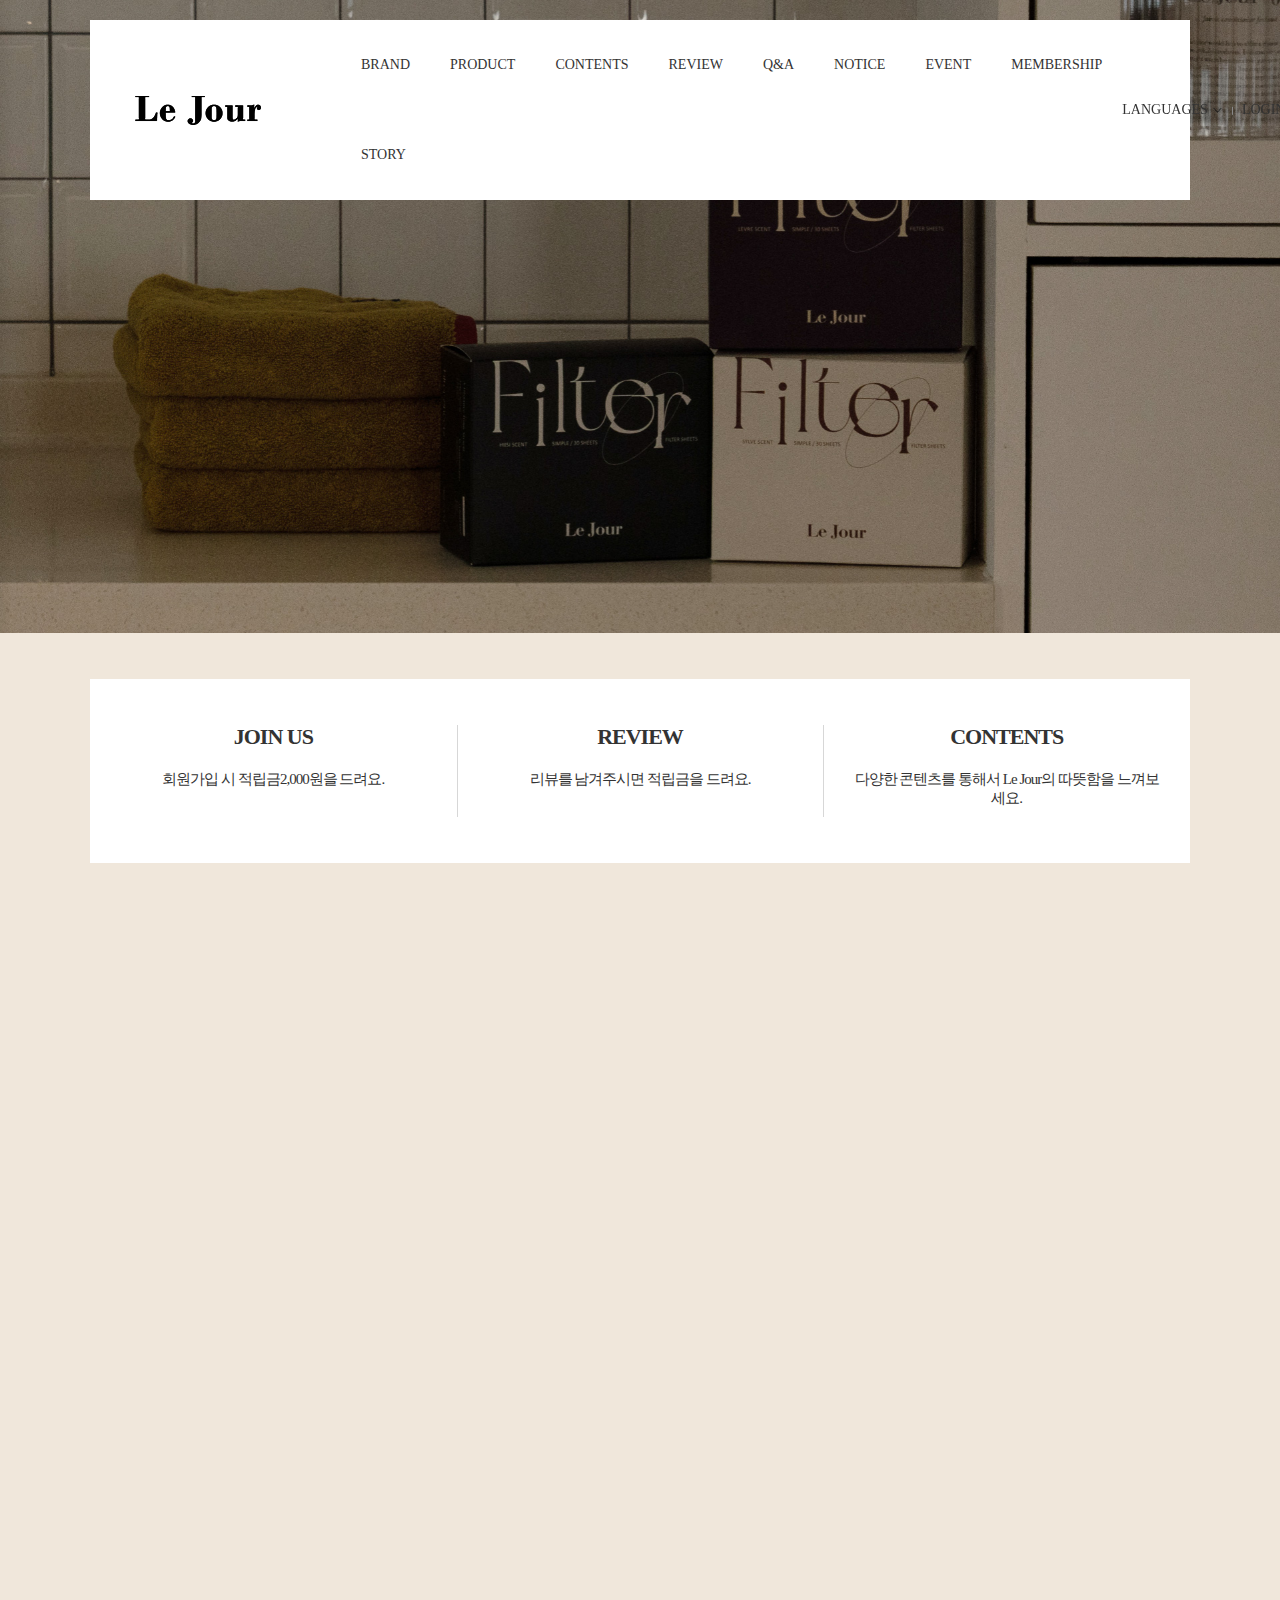
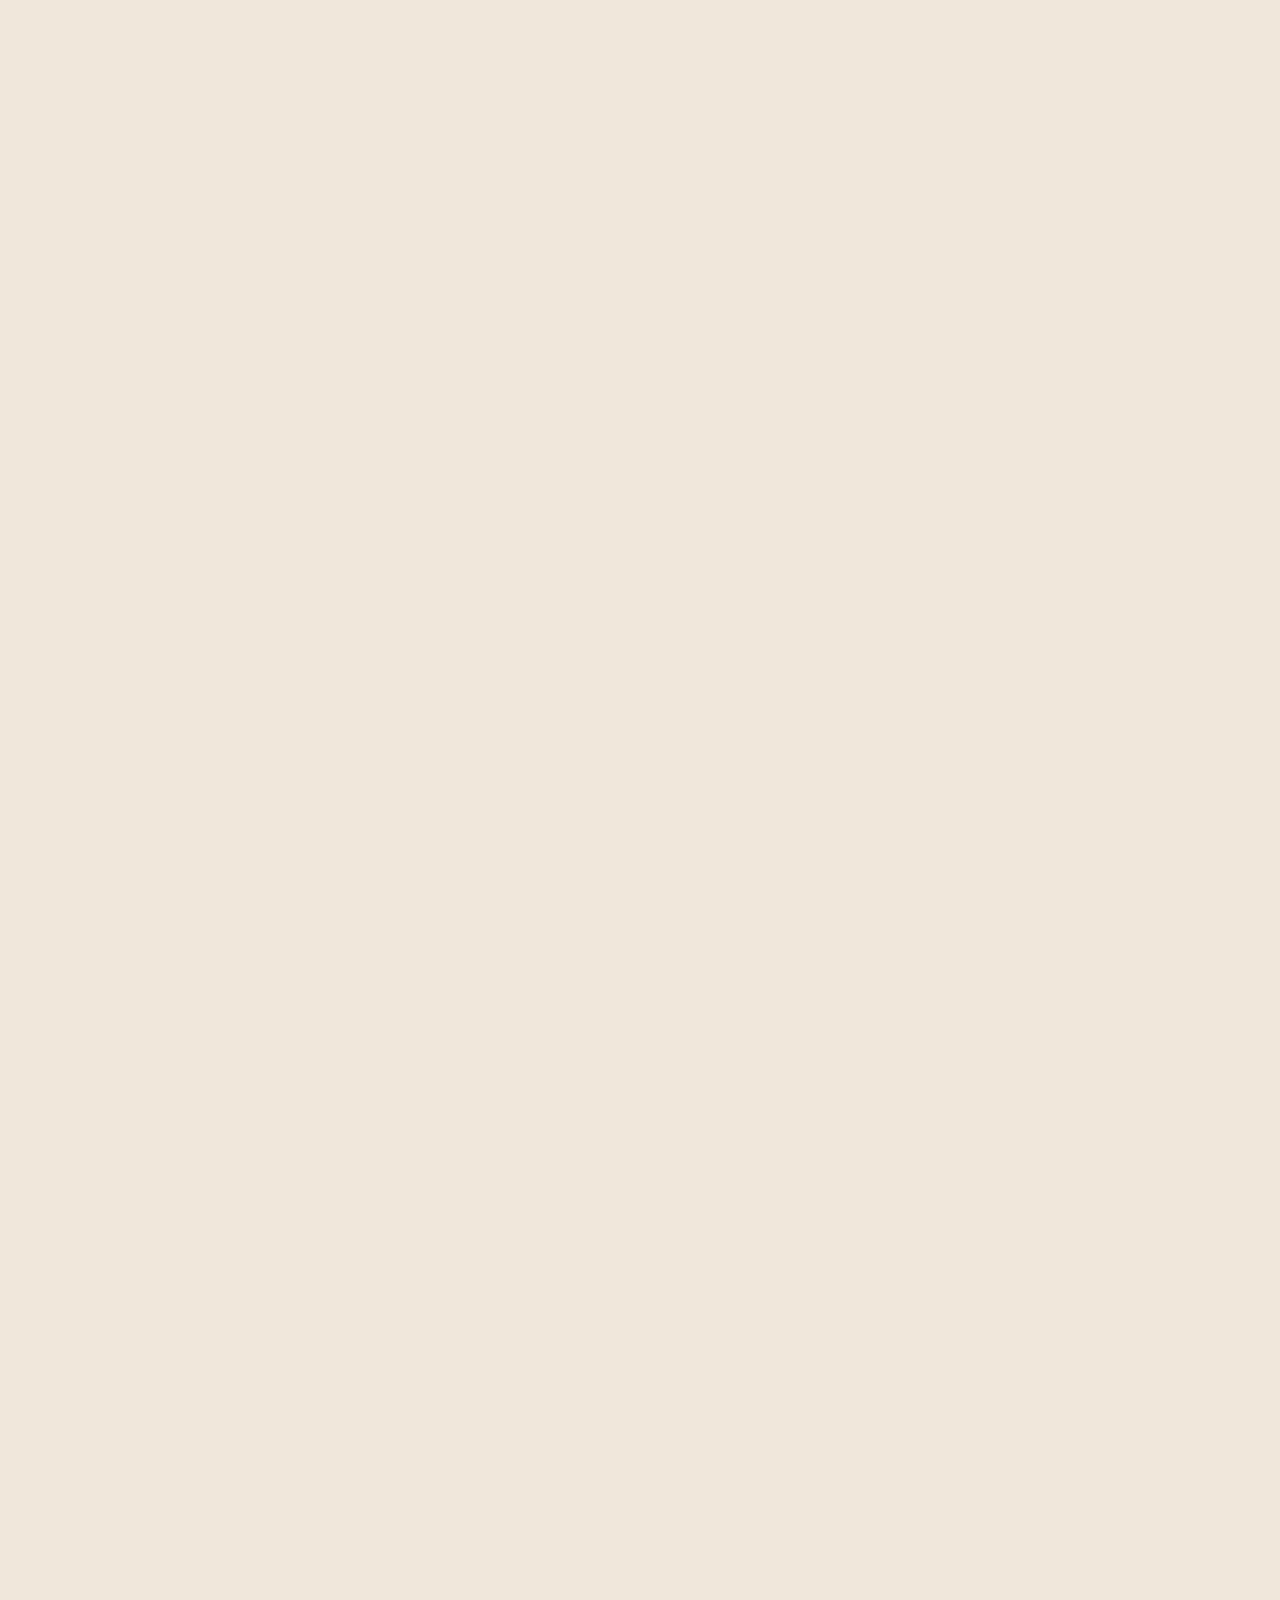
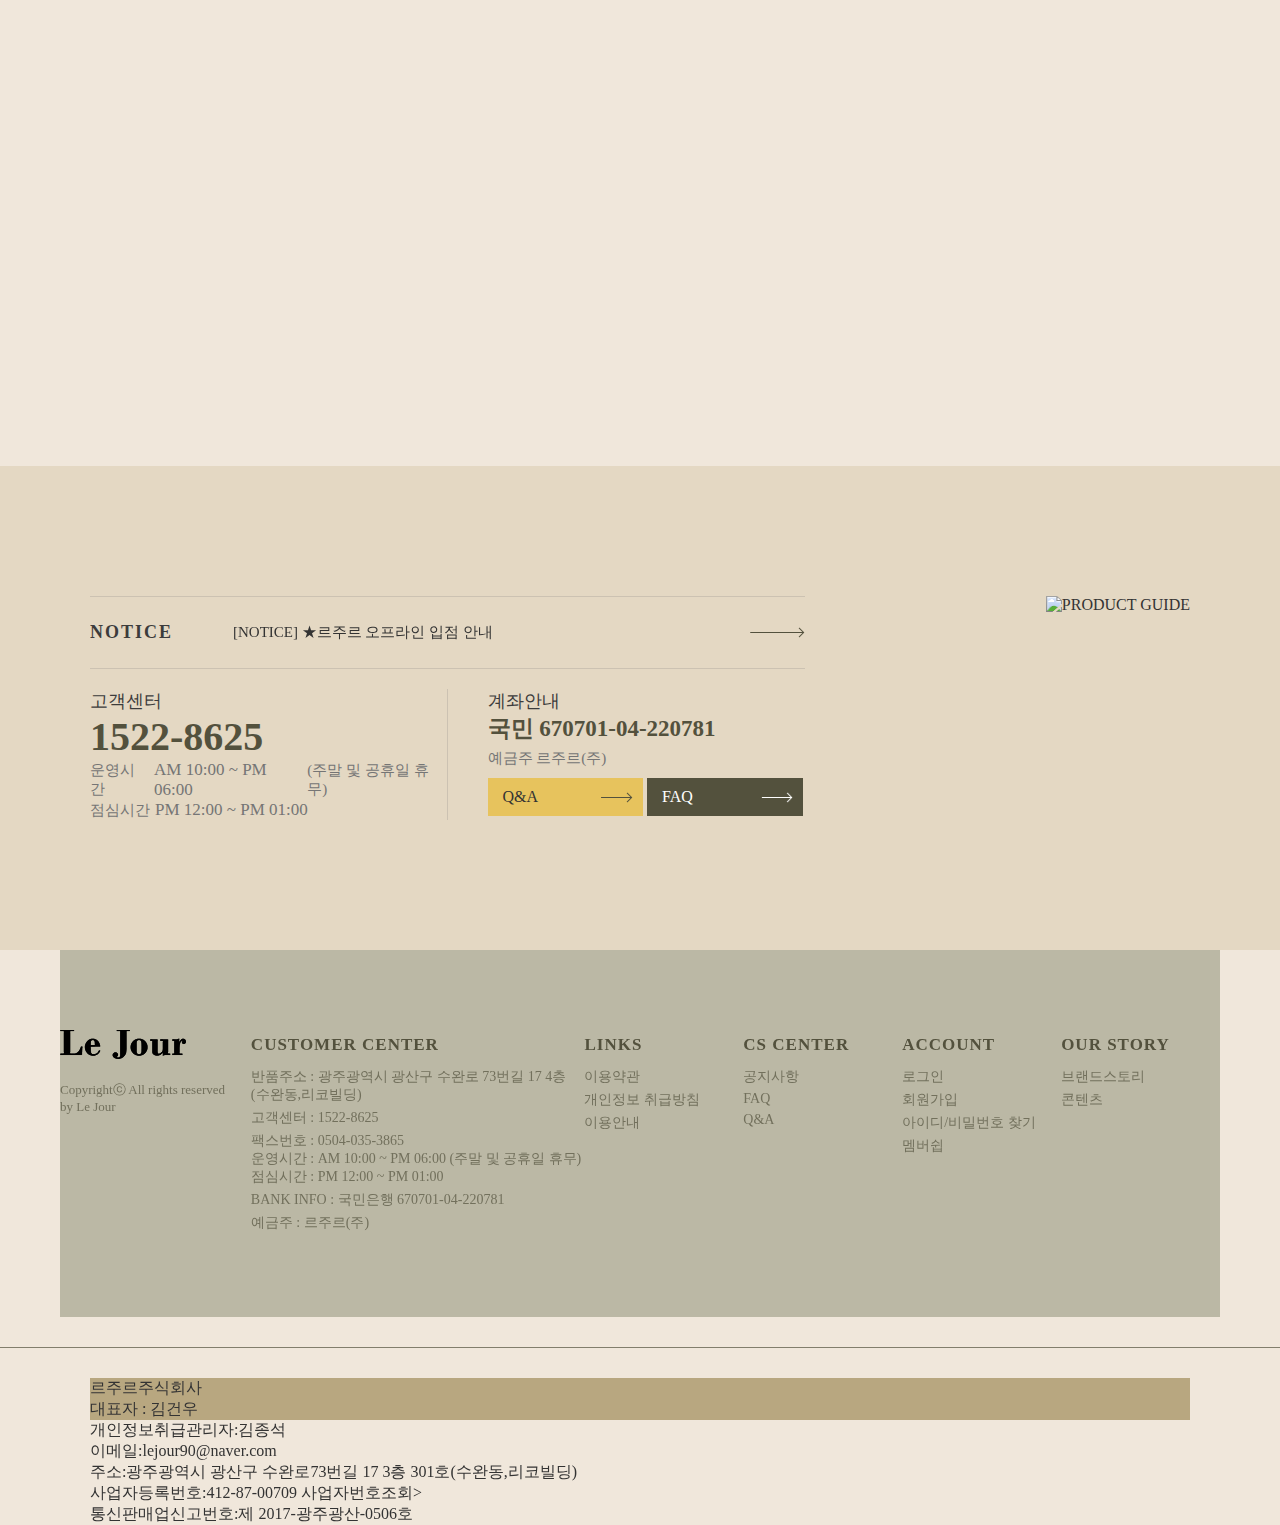
==== index.html @ 380b3ede "업로드" ====
<!DOCTYPE html>
<html lang="ko">
<head>
    <meta charset="UTF-8">
    <meta name="viewport" content="width=device-width, initial-scale=1.0">
    <title>Le Jour</title>
    <link rel="stylesheet" href="https://cdn.jsdelivr.net/npm/swiper@11/swiper-bundle.min.css" />
    <link href="https://unpkg.com/aos@2.3.1/dist/aos.css" rel="stylesheet">
    <link rel="stylesheet" href="css/main.css"/>
    <script src="lib/jquery-3.7.1.min.js"></script>
    <script src="https://cdn.jsdelivr.net/npm/swiper@11/swiper-bundle.min.js"></script>
    <script src="https://unpkg.com/aos@2.3.1/dist/aos.js"></script>
    <script src="js/Le_main.js"></script>
</head>
<body>
  <header class="header">
    <div class="inner">
      <h1 class="logo">
        <a href="#"><img src="img/logo.png" alt="로고"></a>
      </h1><!-- logo -->
      <nav class="nav">
        <ul class="gnb">
          <li><a href="#" class="depth1">BRAND STORY</a></li>
          <li>
            <a href="#" class="depth1">PRODUCT</a>
            <div class="depth2_wrap">
              <div class="depth2_inner">
                <div class="depth2_menu">
                  <h2>PRODUCT</h2>
                  <ul class="depth2">
                    <li>
                      <a href="#">Le Jour SET</a>
                      <ul class="depth3">
                        <li><a href="#">세탁세제 & 섬유유연제</a></li>
                        <li><a href="#">주방용품</a></li>
                      </ul><!-- depth3 -->
                    </li>
                    <li>
                      <a href="#">Le Jour PRODUCT</a>
                        <ul class="depth3">
                          <li><a href="#">세탁세제</a></li>
                          <li><a href="#">주방 / 탈취용품</a></li>
                          <li><a href="#">욕실용품</a></li>
                          <li><a href="#">세탁보조제</a></li>
                          <li><a href="#">기프트 액세서리</a></li>
                        </ul><!-- depth3 -->
                    </li>
                    <li>
                      <a href="#">Le Jour COSMETICS</a>
                        <ul class="depth3">
                          <li><a href="#">로션 / 크림</a></li>
                        </ul><!-- depth3 -->
                    </li>
                  </ul><!-- depth2 -->
                </div>
                <img class="depth_img" src="img/99.jpg" alt="이미지">
              </div><!-- depth2 inner -->
            </div><!-- depth2_wrap -->
          </li>
          <li><a href="#" class="depth1">CONTENTS</a></li>
          <li><a href="#" class="depth1">REVIEW</a></li>
          <li><a href="#" class="depth1">Q&A</a></li>
          <li><a href="#" class="depth1">NOTICE</a></li>
          <li><a href="#" class="depth1">EVENT</a></li>
          <li><a href="#" class="depth1">MEMBERSHIP</a></li>
        </ul><!-- gnb -->
      </nav><!-- nav -->
      <div class="util">
        <div class="lang">
          <span>LANGUAGES</span>
          <img class="lang_icon" src="icon/lang-arrow.png" alt="언어 선택">
          <ul>
            <li><a href="#">KOREAN</a></li>
            <li><a href="#">ENGLISH</a></li>
          </ul>
        </div><!-- lang -->
        <ul class="top_menu">
          <li><a href="#">LOGIN</a></li>
          <li><a href="#">JOIN</a></li>
          <li>
            <a href="#">CART</a>
            <img src="icon/top-i01_over.png" alt="장바구니" />
          </li>
          <li>
            <a href="#" class="search">
              <img src="ICON/top-i02_over.png" alt="검색"/>
            </a>
          </li>
        </ul><!-- top_menu -->
      </div><!-- util -->
    </div><!-- inner -->
    <div class="search_box">
      <div class="search_inner">
        <fieldset>
          <legend>SEARCH BOX</legend>
          <div class="txt_box">
            <input type="text" name="search" id="search" method="get" placeholder="SEARCH">
            <input type="image" class="s_icon" src="icon/fi-rs-search.png" alt="검색">
            <!-- <img src="icon/fi-rs-search.png" alt="검색" /> -->
          </div>
        </fieldset>
      </div>
    </div>
  </header><!-- header -->

  <main>
    <section class="main_visual">
      <div class="swiper mainVisual">
        <div class="swiper-wrapper">
          <div class="swiper-slide">
            <img src="img/l1.jpg" alt="배너"/>
          </div>
          <div class="swiper-slide">
            <img src="img/l2.jpg" alt="배너"/>
          </div>
          <div class="swiper-slide">
            <img src="img/l3.jpg" alt="배너"/>
          </div>
          <div class="swiper-slide">
            <img src="img/l4.jpg" alt="배너"/>
          </div>
          <div class="swiper-slide">
            <img src="img/l5.jpg" alt="배너"/>
          </div>
        </div><!-- swiper_wrapper -->
      </div><!-- swiper mainVisual -->
    </section><!-- main_visual -->

    <section data-aos="fade-up"
    data-aos-duration="2000" class="main_link">
      <div class="link_wrap">
        <div class="item">
          <a href="#">
            <h3>JOIN US</h3>
            <p>회원가입 시 적립금2,000원을 드려요.</p>
          </a>
        </div><!-- item -->
        <div class="item">
          <a href="#">
            <h3>REVIEW</h3>
            <p>리뷰를 남겨주시면 적립금을 드려요.</p>
          </a>
        </div><!-- item -->
        <div class="item">
          <a href="#">
            <h3>CONTENTS</h3>
            <p>다양한 콘텐츠를 통해서 Le Jour의 따뜻함을 느껴보세요.</p>
          </a>
        </div><!-- item -->
      </div><!-- link_wrap -->
    </section><!-- main_link -->

    <section data-aos="fade-up"
    data-aos-duration="2000" class="selection">
      <h2 class="sub_title">Le Jour's selection</h2>
      <div class="inner">
        <ul class="tab_menu">
          <li class="active">세트</li>
          <li>세제</li>
          <li>섬유유연제</li>
          <li>주방/탈취 용품</li>
          <li>욕실용품</li>
          <li>세탁보조제</li>
          <li>로션/크림</li>
          <li>기프트 액세서리</li>
        </ul><!-- tab_menu -->

        <div class="tab_items">
          <div class="select_set active">
            <div class="swiper tab_swiper">
              <div class="swiper-wrapper item_wrap">
                <div class="swiper-slide item">
                  <div class="item_pic">
                    <div class="item_label">
                      <span class="best">BEST</span>
                      <span class="sale">SALE</span>
                    </div><!-- item_label -->
                    <img src="img/르주르/s1.jpg" alt="르주르 패밀리 세트"/>
                    <div class="item_link">
                      <a href="#" class="card">
                        <img src="icon/icon_card.png" alt="바로구매">
                        <p>바로구매</p>
                      </a>
                      <button type="button" class="cart">
                        <img src="icon/icon_cart.png" alt="장바구니"/>
                      </button>
                      <button type="button" class="wish">
                        <img src="icon/icon_wish.png" alt="찜">
                      </button>
                    </div><!-- item_link -->
                  </div><!-- item_pic -->
                  <div class="item_txt">
                    <p>Le Jour Family Set</p>
                    <b>르주르 패밀리 세트</b>
                    <div class="price">
                      <p>102,000원</p>
                      <strong>91,800원</strong>
                    </div>
                  </div><!-- item_txt -->
                </div><!-- item -->
                <div class="swiper-slide item">
                  <div class="item_pic">
                    <div class="item_label">
                      <span class="best">BEST</span>
                      <span class="sale">SALE</span>
                    </div><!-- item_label -->
                    <img src="img/르주르/s2.jpg" alt="르주르 베이비 세트"/>
                    <div class="item_link">
                      <a href="#" class="card">
                        <img src="icon/icon_card.png" alt="바로구매">
                        <p>바로구매</p>
                      </a>
                      <button type="button" class="cart">
                        <img src="icon/icon_cart.png" alt="장바구니"/>
                      </button>
                      <button type="button" class="wish">
                        <img src="icon/icon_wish.png" alt="찜">
                      </button>
                    </div><!-- item_link -->
                  </div><!-- item_pic -->
                  <div class="item_txt">
                    <p>Le Jour Baby Set</p>
                    <b>르주르 베이비 세트</b>
                    <div class="price">
                      <p>53,000원</p>
                      <strong>49,000원</strong>
                    </div>
                  </div><!-- item_txt -->
                </div><!-- item -->
                <div class="swiper-slide item">
                  <div class="item_pic">
                    <div class="item_label">
                      <span class="best">BEST</span>
                      <span class="sale">SALE</span>
                    </div><!-- item_label -->
                    <img src="img/르주르/s3.jpg" alt="르주르 싱글족 세트"/>
                    <div class="item_link">
                      <a href="#" class="card">
                        <img src="icon/icon_card.png" alt="바로구매">
                        <p>바로구매</p>
                      </a>
                      <button type="button" class="cart">
                        <img src="icon/icon_cart.png" alt="장바구니"/>
                      </button>
                      <button type="button" class="wish">
                        <img src="icon/icon_wish.png" alt="찜">
                      </button>
                    </div><!-- item_link -->
                  </div><!-- item_pic -->
                  <div class="item_txt">
                    <p>Le Jour Single Set</p>
                    <b>르주르 싱글족 세트</b>
                    <div class="price">
                      <p>49,000원</p>
                      <strong>45,000원</strong>
                    </div>
                  </div><!-- item_txt -->
                </div><!-- item -->
                <div class="swiper-slide item">
                  <div class="item_pic">
                    <div class="item_label">
                      <span class="best">BEST</span>
                      <span class="sale">SALE</span>
                    </div><!-- item_label -->
                    <img src="img/르주르/s4.jpg" alt="르주르 키친 세트"/>
                    <div class="item_link">
                      <a href="#" class="card">
                        <img src="icon/icon_card.png" alt="바로구매">
                        <p>바로구매</p>
                      </a>
                      <button type="button" class="cart">
                        <img src="icon/icon_cart.png" alt="장바구니"/>
                      </button>
                      <button type="button" class="wish">
                        <img src="icon/icon_wish.png" alt="찜">
                      </button>
                    </div><!-- item_link -->
                  </div><!-- item_pic -->
                  <div class="item_txt">
                    <p>Le Jour Kitchen Set</p>
                    <b>르주르 키친 세트</b>
                    <div class="price">
                      <p>32,000원</p>
                      <strong>30,000원</strong>
                    </div>
                  </div><!-- item_txt -->
                </div><!-- item -->
                <div class="swiper-slide item">
                  <div class="item_pic">
                    <div class="item_label">
                      <span class="best">BEST</span>
                      <span class="sale">SALE</span>
                    </div><!-- item_label -->
                    <img src="img/르주르/s5.jpg" alt="르주르 싱글족 세트(500ml)"/>
                    <div class="item_link">
                      <a href="#" class="card">
                        <img src="icon/icon_card.png" alt="바로구매">
                        <p>바로구매</p>
                      </a>
                      <button type="button" class="cart">
                        <img src="icon/icon_cart.png" alt="장바구니"/>
                      </button>
                      <button type="button" class="wish">
                        <img src="icon/icon_wish.png" alt="찜">
                      </button>
                    </div><!-- item_link -->
                  </div><!-- item_pic -->
                  <div class="item_txt">
                    <p>Le Jour Single Set(500ml)</p>
                    <b>르주르 싱글족 세트(500ml)</b>
                    <div class="price">
                      <p>36,500원</p>
                      <strong>33,500원</strong>
                    </div>
                  </div><!-- item_txt -->
                </div><!-- item -->
                <div class="swiper-slide item">
                  <div class="item_pic">
                    <div class="item_label">
                      <span class="best">BEST</span>
                      <span class="sale">SALE</span>
                    </div><!-- item_label -->
                    <img src="img/르주르/s6.jpg" alt="플레인 베이비 세트"/>
                    <div class="item_link">
                      <a href="#" class="card">
                        <img src="icon/icon_card.png" alt="바로구매">
                        <p>바로구매</p>
                      </a>
                      <button type="button" class="cart">
                        <img src="icon/icon_cart.png" alt="장바구니"/>
                      </button>
                      <button type="button" class="wish">
                        <img src="icon/icon_wish.png" alt="찜">
                      </button>
                    </div><!-- item_link -->
                  </div><!-- item_pic -->
                  <div class="item_txt">
                    <p>Plain Baby Set</p>
                    <b>플레인 베이비 세트</b>
                    <div class="price">
                      <p>53,000원</p>
                      <strong>49,000원</strong>
                    </div>
                  </div><!-- item_txt -->
                </div><!-- item -->
                <div class="swiper-slide item">
                  <div class="item_pic">
                    <div class="item_label">
                      <span class="best">BEST</span>
                      <span class="sale">SALE</span>
                    </div><!-- item_label -->
                    <img src="img/르주르/s7.jpg" alt="플레인 베이비 세트(무향)"/>
                    <div class="item_link">
                      <a href="#" class="card">
                        <img src="icon/icon_card.png" alt="바로구매">
                        <p>바로구매</p>
                      </a>
                      <button type="button" class="cart">
                        <img src="icon/icon_cart.png" alt="장바구니"/>
                      </button>
                      <button type="button" class="wish">
                        <img src="icon/icon_wish.png" alt="찜">
                      </button>
                    </div><!-- item_link -->
                  </div><!-- item_pic -->
                  <div class="item_txt">
                    <p>Plain Baby Set(Unscented)</p>
                    <b>플레인 베이비 세트(무향)</b>
                    <div class="price">
                      <p>53,000원</p>
                      <strong>49,000원</strong>
                    </div>
                  </div><!-- item_txt -->
                </div><!-- item -->
                <div class="swiper-slide item">
                  <div class="item_pic">
                    <div class="item_label">
                      <span class="best">BEST</span>
                      <span class="sale">SALE</span>
                    </div><!-- item_label -->
                    <img src="img/르주르/s8.jpg" alt="소프트 패밀리 세트"/>
                    <div class="item_link">
                      <a href="#" class="card">
                        <img src="icon/icon_card.png" alt="바로구매">
                        <p>바로구매</p>
                      </a>
                      <button type="button" class="cart">
                        <img src="icon/icon_cart.png" alt="장바구니"/>
                      </button>
                      <button type="button" class="wish">
                        <img src="icon/icon_wish.png" alt="찜">
                      </button>
                    </div><!-- item_link -->
                  </div><!-- item_pic -->
                  <div class="item_txt">
                    <p>Soft Family Set</p>
                    <b>소프트 패밀리 세트</b>
                    <div class="price">
                      <p>102,000원</p>
                      <strong>91,800원</strong>
                    </div>
                  </div><!-- item_txt -->
                </div><!-- item -->
                <div class="swiper-slide item">
                  <div class="item_pic">
                    <div class="item_label">
                      <span class="best">BEST</span>
                      <span class="sale">SALE</span>
                    </div><!-- item_label -->
                    <img src="img/르주르/s9.jpg" alt="소프트 베이비 세트"/>
                    <div class="item_link">
                      <a href="#" class="card">
                        <img src="icon/icon_card.png" alt="바로구매">
                        <p>바로구매</p>
                      </a>
                      <button type="button" class="cart">
                        <img src="icon/icon_cart.png" alt="장바구니"/>
                      </button>
                      <button type="button" class="wish">
                        <img src="icon/icon_wish.png" alt="찜">
                      </button>
                    </div><!-- item_link -->
                  </div><!-- item_pic -->
                  <div class="item_txt">
                    <p>Soft Baby Set</p>
                    <b>소프트 베이비 세트</b>
                    <div class="price">
                      <p>53,000원</p>
                      <strong>49,000원</strong>
                    </div>
                  </div><!-- item_txt -->
                </div><!-- item -->
                <div class="swiper-slide item">
                  <div class="item_pic">
                    <div class="item_label">
                      <span class="best">BEST</span>
                      <span class="sale">SALE</span>
                    </div><!-- item_label -->
                    <img src="img/르주르/s10.jpg" alt="소프트 싱글족 세트"/>
                    <div class="item_link">
                      <a href="#" class="card">
                        <img src="icon/icon_card.png" alt="바로구매">
                        <p>바로구매</p>
                      </a>
                      <button type="button" class="cart">
                        <img src="icon/icon_cart.png" alt="장바구니"/>
                      </button>
                      <button type="button" class="wish">
                        <img src="icon/icon_wish.png" alt="찜">
                      </button>
                    </div><!-- item_link -->
                  </div><!-- item_pic -->
                  <div class="item_txt">
                    <p>Soft Single Set</p>
                    <b>소프트 싱글족 세트</b>
                    <div class="price">
                      <p>49,000원</p>
                      <strong>45,000원</strong>
                    </div>
                  </div><!-- item_txt -->
                </div><!-- item -->
              </div><!-- item_wrap -->
            </div><!-- tab_swiper -->
            <a href="#" class="more">MORE VIEW</a>
            <div class="swiper-button-next"></div>
            <div class="swiper-button-prev"></div>
          </div><!-- select set -->
          <!-- item 1 세트 -->

          <div class="select_set">
            <div class="swiper tab_swiper">
              <div class="swiper-wrapper item_wrap">
                <div class="swiper-slide item">
                  <div class="item_pic">
                    <div class="item_label">
                      <span class="best">BEST</span>
                      <span class="middle">중성세제</span>
                    </div><!-- item_label -->
                    <img src="img/르주르/s2-1.jpg" alt="르주르 일반 액체세제"/>
                    <div class="item_link">
                      <a href="#" class="card">
                        <img src="icon/icon_card.png" alt="바로구매">
                        <p>바로구매</p>
                      </a>
                      <button type="button" class="cart">
                        <img src="icon/icon_cart.png" alt="장바구니"/>
                      </button>
                      <button type="button" class="wish">
                        <img src="icon/icon_wish.png" alt="찜">
                      </button>
                    </div><!-- item_link -->
                  </div><!-- item_pic -->
                  <div class="item_txt">
                    <p>Le Jour Laundry Detergent For Adult</p>
                    <b>르주르 일반 액체세제</b>
                    <div class="price">
                      <strong>24,000원</strong>
                    </div>
                  </div><!-- item_txt -->
                </div><!-- item -->
                <div class="swiper-slide item">
                  <div class="item_pic">
                    <div class="item_label">
                      <span class="best">BEST</span>
                      <span class="middle">중성세제</span>
                    </div><!-- item_label -->
                    <img src="img/르주르/s2-2.jpg" alt="르주르 유아 액체세제"/>
                    <div class="item_link">
                      <a href="#" class="card">
                        <img src="icon/icon_card.png" alt="바로구매">
                        <p>바로구매</p>
                      </a>
                      <button type="button" class="cart">
                        <img src="icon/icon_cart.png" alt="장바구니"/>
                      </button>
                      <button type="button" class="wish">
                        <img src="icon/icon_wish.png" alt="찜">
                      </button>
                    </div><!-- item_link -->
                  </div><!-- item_pic -->
                  <div class="item_txt">
                    <p>Le Jour Laundry Detergent For Baby</p>
                    <b>르주르 유아 액체세제</b>
                    <div class="price">
                      <strong>26,000원</strong>
                    </div>
                  </div><!-- item_txt -->
                </div><!-- item -->
                <div class="swiper-slide item">
                  <div class="item_pic">
                    <div class="item_label">
                      <span class="best">BEST</span>
                    </div><!-- item_label -->
                    <img src="img/르주르/s2-3.jpg" alt="르주르 여성 속옷액체세제"/>
                    <div class="item_link">
                      <a href="#" class="card">
                        <img src="icon/icon_card.png" alt="바로구매">
                        <p>바로구매</p>
                      </a>
                      <button type="button" class="cart">
                        <img src="icon/icon_cart.png" alt="장바구니"/>
                      </button>
                      <button type="button" class="wish">
                        <img src="icon/icon_wish.png" alt="찜">
                      </button>
                    </div><!-- item_link -->
                  </div><!-- item_pic -->
                  <div class="item_txt">
                    <p>Le Jour Laundry Detergent For Lady</p>
                    <b>르주르 여성 속옷액체세제</b>
                    <div class="price">
                      <strong>28,000원</strong>
                    </div>
                  </div><!-- item_txt -->
                </div><!-- item -->
                <div class="swiper-slide item">
                  <div class="item_pic">
                    <div class="item_label">
                      <span class="best">BEST</span>
                    </div><!-- item_label -->
                    <img src="img/르주르/s2-4.png" alt="르주르 일반 가루세제"/>
                    <div class="item_link">
                      <a href="#" class="card">
                        <img src="icon/icon_card.png" alt="바로구매">
                        <p>바로구매</p>
                      </a>
                      <button type="button" class="cart">
                        <img src="icon/icon_cart.png" alt="장바구니"/>
                      </button>
                      <button type="button" class="wish">
                        <img src="icon/icon_wish.png" alt="찜">
                      </button>
                    </div><!-- item_link -->
                  </div><!-- item_pic -->
                  <div class="item_txt">
                    <p>Le Jour Washing Powder For Adult</p>
                    <b>르주르 일반 가루세제</b>
                    <div class="price">
                      <strong>18,000원</strong>
                    </div>
                  </div><!-- item_txt -->
                </div><!-- item -->
                <div class="swiper-slide item">
                  <div class="item_pic">
                    <div class="item_label">
                      <span class="best">BEST</span>
                    </div><!-- item_label -->
                    <img src="img/르주르/s2-5.png" alt="르주르 유아 가루세제"/>
                    <div class="item_link">
                      <a href="#" class="card">
                        <img src="icon/icon_card.png" alt="바로구매">
                        <p>바로구매</p>
                      </a>
                      <button type="button" class="cart">
                        <img src="icon/icon_cart.png" alt="장바구니"/>
                      </button>
                      <button type="button" class="wish">
                        <img src="icon/icon_wish.png" alt="찜">
                      </button>
                    </div><!-- item_link -->
                  </div><!-- item_pic -->
                  <div class="item_txt">
                    <p>Le Jour Washing Powder For Baby</p>
                    <b>르주르 유아 가루세제</b>
                    <div class="price">
                      <strong>19,000원</strong>
                    </div>
                  </div><!-- item_txt -->
                </div><!-- item -->
                <div class="swiper-slide item">
                  <div class="item_pic">
                    <div class="item_label">
                      <span class="best">BEST</span>
                      <span class="middle">중성세제</span>
                    </div><!-- item_label -->
                    <img src="img/르주르/s2-6.jpg" alt="르주르 일반 액체세제(500ml)"/>
                    <div class="item_link">
                      <a href="#" class="card">
                        <img src="icon/icon_card.png" alt="바로구매">
                        <p>바로구매</p>
                      </a>
                      <button type="button" class="cart">
                        <img src="icon/icon_cart.png" alt="장바구니"/>
                      </button>
                      <button type="button" class="wish">
                        <img src="icon/icon_wish.png" alt="찜">
                      </button>
                    </div><!-- item_link -->
                  </div><!-- item_pic -->
                  <div class="item_txt">
                    <p>Laundry Detergent For Adult(500ml)</p>
                    <b>르주르 일반 액체세제(500ml)</b>
                    <div class="price">
                      <strong>18,000원</strong>
                    </div>
                  </div><!-- item_txt -->
                </div><!-- item -->
                <div class="swiper-slide item">
                  <div class="item_pic">
                    <div class="item_label">
                      <span class="best">BEST</span>
                    </div><!-- item_label -->
                    <img src="img/르주르/s2-7.jpg" alt="비누분 유아 액체세제(프렌치 라벤더)"/>
                    <div class="item_link">
                      <a href="#" class="card">
                        <img src="icon/icon_card.png" alt="바로구매">
                        <p>바로구매</p>
                      </a>
                      <button type="button" class="cart">
                        <img src="icon/icon_cart.png" alt="장바구니"/>
                      </button>
                      <button type="button" class="wish">
                        <img src="icon/icon_wish.png" alt="찜">
                      </button>
                    </div><!-- item_link -->
                  </div><!-- item_pic -->
                  <div class="item_txt">
                    <p>Plain Laundry Detergent For Baby</p>
                    <b>비누분 유아 액체세제(프렌치 라벤더)</b>
                    <div class="price">
                      <strong>26,000원</strong>
                    </div>
                  </div><!-- item_txt -->
                </div><!-- item -->
                <div class="swiper-slide item">
                  <div class="item_pic">
                    <div class="item_label">
                      <span class="best">BEST</span>
                    </div><!-- item_label -->
                    <img src="img/르주르/s2-8.jpg" alt="비누분 유아 액체세제(무향)"/>
                    <div class="item_link">
                      <a href="#" class="card">
                        <img src="icon/icon_card.png" alt="바로구매">
                        <p>바로구매</p>
                      </a>
                      <button type="button" class="cart">
                        <img src="icon/icon_cart.png" alt="장바구니"/>
                      </button>
                      <button type="button" class="wish">
                        <img src="icon/icon_wish.png" alt="찜">
                      </button>
                    </div><!-- item_link -->
                  </div><!-- item_pic -->
                  <div class="item_txt">
                    <p>Plain Laundry Detergent For Baby (Unscented)</p>
                    <b>비누분 유아 액체세제(무향)</b>
                    <div class="price">
                      <strong>26,000원</strong>
                    </div>
                  </div><!-- item_txt -->
                </div><!-- item -->
                <div class="swiper-slide item">
                  <div class="item_pic">
                    <div class="item_label">
                      <span class="best">BEST</span>
                      <span class="middle">중성세제</span>
                    </div><!-- item_label -->
                    <img src="img/르주르/s2-9.jpg" alt="소프트 일반 액체세제(프레시가든)"/>
                    <div class="item_link">
                      <a href="#" class="card">
                        <img src="icon/icon_card.png" alt="바로구매">
                        <p>바로구매</p>
                      </a>
                      <button type="button" class="cart">
                        <img src="icon/icon_cart.png" alt="장바구니"/>
                      </button>
                      <button type="button" class="wish">
                        <img src="icon/icon_wish.png" alt="찜">
                      </button>
                    </div><!-- item_link -->
                  </div><!-- item_pic -->
                  <div class="item_txt">
                    <p>Soft Laundry Detergent For Adult</p>
                    <b>소프트 일반 액체세제(프레시가든)</b>
                    <div class="price">
                      <strong>24,000원</strong>
                    </div>
                  </div><!-- item_txt -->
                </div><!-- item -->
                <div class="swiper-slide item">
                  <div class="item_pic">
                    <div class="item_label">
                      <span class="best">BEST</span>
                      <span class="middle">중성세제</span>
                    </div><!-- item_label -->
                    <img src="img/르주르/s2-10.jpg" alt="소프트 유아 액체세제(옐로우 시폰)"/>
                    <div class="item_link">
                      <a href="#" class="card">
                        <img src="icon/icon_card.png" alt="바로구매">
                        <p>바로구매</p>
                      </a>
                      <button type="button" class="cart">
                        <img src="icon/icon_cart.png" alt="장바구니"/>
                      </button>
                      <button type="button" class="wish">
                        <img src="icon/icon_wish.png" alt="찜">
                      </button>
                    </div><!-- item_link -->
                  </div><!-- item_pic -->
                  <div class="item_txt">
                    <p>Soft Laundry Detergent For Baby</p>
                    <b>소프트 유아 액체세제(옐로우 시폰)</b>
                    <div class="price">
                      <strong>26,000원</strong>
                    </div>
                  </div><!-- item_txt -->
                </div><!-- item -->
              </div><!-- item_wrap -->
            </div><!-- tab_swiper -->
            <a href="#" class="more">MORE VIEW</a>
            <div class="swiper-button-next"></div>
            <div class="swiper-button-prev"></div>
          </div><!-- select set -->
          <!-- item 2 세제 -->

          <div class="select_set">
            <div class="swiper tab_swiper">
              <div class="swiper-wrapper item_wrap">
                <div class="swiper-slide item">
                  <div class="item_pic">
                    <div class="item_label">
                      <span class="best">BEST</span>
                    </div><!-- item_label -->
                    <img src="img/르주르/s3-1.jpg" alt="르주르 일반 섬유유연제"/>
                    <div class="item_link">
                      <a href="#" class="card">
                        <img src="icon/icon_card.png" alt="바로구매">
                        <p>바로구매</p>
                      </a>
                      <button type="button" class="cart">
                        <img src="icon/icon_cart.png" alt="장바구니"/>
                      </button>
                      <button type="button" class="wish">
                        <img src="icon/icon_wish.png" alt="찜">
                      </button>
                    </div><!-- item_link -->
                  </div><!-- item_pic -->
                  <div class="item_txt">
                    <p>Le Jour Fabric Conditioner For Adult</p>
                    <b>르주르 일반 섬유유연제</b>
                    <div class="price">
                      <strong>25,000원</strong>
                    </div>
                  </div><!-- item_txt -->
                </div><!-- item -->
                <div class="swiper-slide item">
                  <div class="item_pic">
                    <div class="item_label">
                      <span class="best">BEST</span>
                    </div><!-- item_label -->
                    <img src="img/르주르/s3-2.jpg" alt="르주르 유아 섬유유연제"/>
                    <div class="item_link">
                      <a href="#" class="card">
                        <img src="icon/icon_card.png" alt="바로구매">
                        <p>바로구매</p>
                      </a>
                      <button type="button" class="cart">
                        <img src="icon/icon_cart.png" alt="장바구니"/>
                      </button>
                      <button type="button" class="wish">
                        <img src="icon/icon_wish.png" alt="찜">
                      </button>
                    </div><!-- item_link -->
                  </div><!-- item_pic -->
                  <div class="item_txt">
                    <p>Le Jour Fabric Conditioner For Baby</p>
                    <b>르주르 유아 섬유유연제</b>
                    <div class="price">
                      <strong>27,000원</strong>
                    </div>
                  </div><!-- item_txt -->
                </div><!-- item -->
                <div class="swiper-slide item">
                  <div class="item_pic">
                    <div class="item_label">
                      <span class="best">BEST</span>
                    </div><!-- item_label -->
                    <img src="img/르주르/s3-3.jpg" alt="르주르 일반 섬유유연제(500ml)"/>
                    <div class="item_link">
                      <a href="#" class="card">
                        <img src="icon/icon_card.png" alt="바로구매">
                        <p>바로구매</p>
                      </a>
                      <button type="button" class="cart">
                        <img src="icon/icon_cart.png" alt="장바구니"/>
                      </button>
                      <button type="button" class="wish">
                        <img src="icon/icon_wish.png" alt="찜">
                      </button>
                    </div><!-- item_link -->
                  </div><!-- item_pic -->
                  <div class="item_txt">
                    <p>Fabric Conditioner For Adult(500ml)</p>
                    <b>르주르 일반 섬유유연제(500ml)</b>
                    <div class="price">
                      <strong>18,500원</strong>
                    </div>
                  </div><!-- item_txt -->
                </div><!-- item -->
                <div class="swiper-slide item">
                  <div class="item_pic">
                    <div class="item_label">
                      <span class="best">BEST</span>
                    </div><!-- item_label -->
                    <img src="img/르주르/s3-4.jpg" alt="구연산 유아 섬유유연제(코튼 캔디)"/>
                    <div class="item_link">
                      <a href="#" class="card">
                        <img src="icon/icon_card.png" alt="바로구매">
                        <p>바로구매</p>
                      </a>
                      <button type="button" class="cart">
                        <img src="icon/icon_cart.png" alt="장바구니"/>
                      </button>
                      <button type="button" class="wish">
                        <img src="icon/icon_wish.png" alt="찜">
                      </button>
                    </div><!-- item_link -->
                  </div><!-- item_pic -->
                  <div class="item_txt">
                    <p>Plain Fabric Conditioner For Baby</p>
                    <b>구연산 유아 섬유유연제(코튼 캔디)</b>
                    <div class="price">
                      <strong>27,000원</strong>
                    </div>
                  </div><!-- item_txt -->
                </div><!-- item -->
                <div class="swiper-slide item">
                  <div class="item_pic">
                    <div class="item_label">
                      <span class="best">BEST</span>
                    </div><!-- item_label -->
                    <img src="img/르주르/s3-5.jpg" alt="구연산 유아 섬유유연제(무향)"/>
                    <div class="item_link">
                      <a href="#" class="card">
                        <img src="icon/icon_card.png" alt="바로구매">
                        <p>바로구매</p>
                      </a>
                      <button type="button" class="cart">
                        <img src="icon/icon_cart.png" alt="장바구니"/>
                      </button>
                      <button type="button" class="wish">
                        <img src="icon/icon_wish.png" alt="찜">
                      </button>
                    </div><!-- item_link -->
                  </div><!-- item_pic -->
                  <div class="item_txt">
                    <p>Plain Fabric Conditioner For Baby(Unscented)</p>
                    <b>구연산 유아 섬유유연제(무향)</b>
                    <div class="price">
                      <strong>27,000원</strong>
                    </div>
                  </div><!-- item_txt -->
                </div><!-- item -->
                <div class="swiper-slide item">
                  <div class="item_pic">
                    <div class="item_label">
                      <span class="best">BEST</span>
                    </div><!-- item_label -->
                    <img src="img/르주르/s3-6.jpg" alt="소프트 일반 섬유유연제(프레시 가든)"/>
                    <div class="item_link">
                      <a href="#" class="card">
                        <img src="icon/icon_card.png" alt="바로구매">
                        <p>바로구매</p>
                      </a>
                      <button type="button" class="cart">
                        <img src="icon/icon_cart.png" alt="장바구니"/>
                      </button>
                      <button type="button" class="wish">
                        <img src="icon/icon_wish.png" alt="찜">
                      </button>
                    </div><!-- item_link -->
                  </div><!-- item_pic -->
                  <div class="item_txt">
                    <p>Soft Fabric Conditioner For Adult</p>
                    <b>소프트 일반 섬유유연제(프레시 가든)</b>
                    <div class="price">
                      <strong>25,000원</strong>
                    </div>
                  </div><!-- item_txt -->
                </div><!-- item -->
                <div class="swiper-slide item">
                  <div class="item_pic">
                    <div class="item_label">
                      <span class="best">BEST</span>
                    </div><!-- item_label -->
                    <img src="img/르주르/s2-7.jpg" alt="소프트 유아 섬유유연제(옐로우 시폰)"/>
                    <div class="item_link">
                      <a href="#" class="card">
                        <img src="icon/icon_card.png" alt="바로구매">
                        <p>바로구매</p>
                      </a>
                      <button type="button" class="cart">
                        <img src="icon/icon_cart.png" alt="장바구니"/>
                      </button>
                      <button type="button" class="wish">
                        <img src="icon/icon_wish.png" alt="찜">
                      </button>
                    </div><!-- item_link -->
                  </div><!-- item_pic -->
                  <div class="item_txt">
                    <p>Soft Fabric Conditioner For Baby</p>
                    <b>소프트 유아 섬유유연제(옐로우 시폰)</b>
                    <div class="price">
                      <strong>27,000원</strong>
                    </div>
                  </div><!-- item_txt -->
                </div><!-- item -->
                <div class="swiper-slide item">
                  <div class="item_pic">
                    <div class="item_label">
                      <span class="best">BEST</span>
                      <span class="one">1+1</span>
                    </div><!-- item_label -->
                    <img src="img/르주르/s3-8.jpg" alt="르주르 필터 시트(쉴브)"/>
                    <div class="item_link">
                      <a href="#" class="card">
                        <img src="icon/icon_card.png" alt="바로구매">
                        <p>바로구매</p>
                      </a>
                      <button type="button" class="cart">
                        <img src="icon/icon_cart.png" alt="장바구니"/>
                      </button>
                      <button type="button" class="wish">
                        <img src="icon/icon_wish.png" alt="찜">
                      </button>
                    </div><!-- item_link -->
                  </div><!-- item_pic -->
                  <div class="item_txt">
                    <p>Le Jour Filter Sheets (Sylve)</p>
                    <b>르주르 필터 시트(쉴브)</b>
                    <div class="price">
                      <strong>38,000원</strong>
                    </div>
                  </div><!-- item_txt -->
                </div><!-- item -->
                <div class="swiper-slide item">
                  <div class="item_pic">
                    <div class="item_label">
                      <span class="best">BEST</span>
                      <span class="one">1+1</span>
                    </div><!-- item_label -->
                    <img src="img/르주르/s3-9.png" alt="르주르 필터 시트(레브르)"/>
                    <div class="item_link">
                      <a href="#" class="card">
                        <img src="icon/icon_card.png" alt="바로구매">
                        <p>바로구매</p>
                      </a>
                      <button type="button" class="cart">
                        <img src="icon/icon_cart.png" alt="장바구니"/>
                      </button>
                      <button type="button" class="wish">
                        <img src="icon/icon_wish.png" alt="찜">
                      </button>
                    </div><!-- item_link -->
                  </div><!-- item_pic -->
                  <div class="item_txt">
                    <p>Le Jour Filter Sheets (Lèvre)</p>
                    <b>르주르 필터 시트(레브르)</b>
                    <div class="price">
                      <strong>38,000원</strong>
                    </div>
                  </div><!-- item_txt -->
                </div><!-- item -->
              </div><!-- item_wrap -->
            </div><!-- tab_swiper -->
            <a href="#" class="more">MORE VIEW</a>
            <div class="swiper-button-next"></div>
            <div class="swiper-button-prev"></div>
          </div><!-- select set -->
          <!-- item3 섬유유연제 -->

          <div class="select_set">
            <div class="swiper tab_swiper">
              <div class="swiper-wrapper item_wrap">
                <div class="swiper-slide item">
                  <div class="item_pic">
                    <div class="item_label">
                      <span class="new">NEW</span>
                    </div><!-- item_label -->
                    <img src="img/르주르/s4-1.jpg" alt="르주르 룸 스프레이(하타)"/>
                    <div class="item_link">
                      <a href="#" class="card">
                        <img src="icon/icon_card.png" alt="바로구매">
                        <p>바로구매</p>
                      </a>
                      <button type="button" class="cart">
                        <img src="icon/icon_cart.png" alt="장바구니"/>
                      </button>
                      <button type="button" class="wish">
                        <img src="icon/icon_wish.png" alt="찜">
                      </button>
                    </div><!-- item_link -->
                  </div><!-- item_pic -->
                  <div class="item_txt">
                    <p>Le Jour Room Spray</p>
                    <b>르주르 룸 스프레이(하타)</b>
                    <div class="price">
                      <strong>18,000원</strong>
                    </div>
                  </div><!-- item_txt -->
                </div><!-- item -->
                <div class="swiper-slide item">
                  <div class="item_pic">
                    <div class="item_label">
                      <span class="best">BEST</span>
                      <span class="one">1+1</span>
                    </div><!-- item_label -->
                    <img src="img/르주르/s4-2.jpg" alt="르주르 드레스 퍼퓸(프렌치 라벤더)"/>
                    <div class="item_link">
                      <a href="#" class="card">
                        <img src="icon/icon_card.png" alt="바로구매">
                        <p>바로구매</p>
                      </a>
                      <button type="button" class="cart">
                        <img src="icon/icon_cart.png" alt="장바구니"/>
                      </button>
                      <button type="button" class="wish">
                        <img src="icon/icon_wish.png" alt="찜">
                      </button>
                    </div><!-- item_link -->
                  </div><!-- item_pic -->
                  <div class="item_txt">
                    <p>Le Jour Dress Perfume</p>
                    <b>르주르 드레스 퍼퓸(프렌치 라벤더)</b>
                    <div class="price">
                      <strong>15,000원</strong>
                    </div>
                  </div><!-- item_txt -->
                </div><!-- item -->
                <div class="swiper-slide item">
                  <div class="item_pic">
                    <div class="item_label">
                      <span class="new">NEW</span>
                      <span class="one">1+1</span>
                    </div><!-- item_label -->
                    <img src="img/르주르/s4-3.jpg" alt="르주르 드레스 퍼퓸(플뢰르 코롱)"/>
                    <div class="item_link">
                      <a href="#" class="card">
                        <img src="icon/icon_card.png" alt="바로구매">
                        <p>바로구매</p>
                      </a>
                      <button type="button" class="cart">
                        <img src="icon/icon_cart.png" alt="장바구니"/>
                      </button>
                      <button type="button" class="wish">
                        <img src="icon/icon_wish.png" alt="찜">
                      </button>
                    </div><!-- item_link -->
                  </div><!-- item_pic -->
                  <div class="item_txt">
                    <p>Le Jour Dress Perfume</p>
                    <b>르주르 드레스 퍼퓸(플뢰르 코롱)</b>
                    <div class="price">
                      <strong>15,000원</strong>
                    </div>
                  </div><!-- item_txt -->
                </div><!-- item -->
                <div class="swiper-slide item">
                  <div class="item_pic">
                    <div class="item_label">
                      <span class="middle">중성세제</span>
                      <span class="new">NEW</span>
                      <span class="best">BEST</span>
                    </div><!-- item_label -->
                    <img src="img/르주르/s4-4.jpg" alt="스프레이 주방세제"/>
                    <div class="item_link">
                      <a href="#" class="card">
                        <img src="icon/icon_card.png" alt="바로구매">
                        <p>바로구매</p>
                      </a>
                      <button type="button" class="cart">
                        <img src="icon/icon_cart.png" alt="장바구니"/>
                      </button>
                      <button type="button" class="wish">
                        <img src="icon/icon_wish.png" alt="찜">
                      </button>
                    </div><!-- item_link -->
                  </div><!-- item_pic -->
                  <div class="item_txt">
                    <p>Le Jour Kitchen Soap Spray</p>
                    <b>스프레이 주방세제</b>
                    <div class="price">
                      <strong>21,000원</strong>
                    </div>
                  </div><!-- item_txt -->
                </div><!-- item -->
                <div class="swiper-slide item">
                  <div class="item_pic">
                    <div class="item_label">
                      <span class="middle">중성세제</span>
                      <span class="best">BEST</span>
                      <span class="one">1+1</span>
                    </div><!-- item_label -->
                    <img src="img/르주르/s4-5.jpg" alt="르주르 주방세제"/>
                    <div class="item_link">
                      <a href="#" class="card">
                        <img src="icon/icon_card.png" alt="바로구매">
                        <p>바로구매</p>
                      </a>
                      <button type="button" class="cart">
                        <img src="icon/icon_cart.png" alt="장바구니"/>
                      </button>
                      <button type="button" class="wish">
                        <img src="icon/icon_wish.png" alt="찜">
                      </button>
                    </div><!-- item_link -->
                  </div><!-- item_pic -->
                  <div class="item_txt">
                    <p>Le Jour Dish Washing Detergent</p>
                    <b>르주르 주방세제</b>
                    <div class="price">
                      <strong>17,000원</strong>
                    </div>
                  </div><!-- item_txt -->
                </div><!-- item -->
                <div class="swiper-slide item">
                  <div class="item_pic">
                    <div class="item_label">
                      <span class="best">BEST</span>
                      <span class="one">1+1</span>
                    </div><!-- item_label -->
                    <img src="img/르주르/s4-6.jpg" alt="르주르 식기세척기 세제(코랄 허니)"/>
                    <div class="item_link">
                      <a href="#" class="card">
                        <img src="icon/icon_card.png" alt="바로구매">
                        <p>바로구매</p>
                      </a>
                      <button type="button" class="cart">
                        <img src="icon/icon_cart.png" alt="장바구니"/>
                      </button>
                      <button type="button" class="wish">
                        <img src="icon/icon_wish.png" alt="찜">
                      </button>
                    </div><!-- item_link -->
                  </div><!-- item_pic -->
                  <div class="item_txt">
                    <p>Le Jour Dishwasher Detergent</p>
                    <b>르주르 식기세척기 세제(코랄 허니)</b>
                    <div class="price">
                      <strong>17,000원</strong>
                    </div>
                  </div><!-- item_txt -->
                </div><!-- item -->
                <div class="swiper-slide item">
                  <div class="item_pic">
                    <div class="item_label">
                      <span class="best">BEST</span>
                    </div><!-- item_label -->
                    <img src="img/르주르/s4-7.jpg" alt="르주르 키친 워싱 클리너"/>
                    <div class="item_link">
                      <a href="#" class="card">
                        <img src="icon/icon_card.png" alt="바로구매">
                        <p>바로구매</p>
                      </a>
                      <button type="button" class="cart">
                        <img src="icon/icon_cart.png" alt="장바구니"/>
                      </button>
                      <button type="button" class="wish">
                        <img src="icon/icon_wish.png" alt="찜">
                      </button>
                    </div><!-- item_link -->
                  </div><!-- item_pic -->
                  <div class="item_txt">
                    <p>Le Jour Kitchen Washing Cleaner</p>
                    <b>르주르 키친 워싱 클리너</b>
                    <div class="price">
                      <strong>15,000원</strong>
                    </div>
                  </div><!-- item_txt -->
                </div><!-- item -->
                <div class="swiper-slide item">
                  <div class="item_pic">
                    <div class="item_label">
                      <span class="new">NEW</span>
                    </div><!-- item_label -->
                    <img src="img/르주르/s4-8.jpg" alt="르주르 키친페인트 리무버"/>
                    <div class="item_link">
                      <a href="#" class="card">
                        <img src="icon/icon_card.png" alt="바로구매">
                        <p>바로구매</p>
                      </a>
                      <button type="button" class="cart">
                        <img src="icon/icon_cart.png" alt="장바구니"/>
                      </button>
                      <button type="button" class="wish">
                        <img src="icon/icon_wish.png" alt="찜">
                      </button>
                    </div><!-- item_link -->
                  </div><!-- item_pic -->
                  <div class="item_txt">
                    <p>Le Jour Kitchen Paint Remover</p>
                    <b>르주르 키친페인트 리무버</b>
                    <div class="price">
                      <strong>28,000원</strong>
                    </div>
                  </div><!-- item_txt -->
                </div><!-- item -->
              </div><!-- item_wrap -->
            </div><!-- tab_swiper -->
            <a href="#" class="more">MORE VIEW</a>
            <div class="swiper-button-next"></div>
            <div class="swiper-button-prev"></div>
          </div><!-- select set -->
          <!-- item4 주방/탈취 용품 -->

          <div class="select_set">
            <div class="swiper tab_swiper">
              <div class="swiper-wrapper item_wrap">
                <div class="swiper-slide item">
                  <div class="item_pic">
                    <div class="item_label">
                      <span class="new">NEW</span>
                    </div><!-- item_label -->
                    <img src="img/르주르/s5-1.jpg" alt="르주르 핸드워시"/>
                    <div class="item_link">
                      <a href="#" class="card">
                        <img src="icon/icon_card.png" alt="바로구매">
                        <p>바로구매</p>
                      </a>
                      <button type="button" class="cart">
                        <img src="icon/icon_cart.png" alt="장바구니"/>
                      </button>
                      <button type="button" class="wish">
                        <img src="icon/icon_wish.png" alt="찜">
                      </button>
                    </div><!-- item_link -->
                  </div><!-- item_pic -->
                  <div class="item_txt">
                    <p>Le Jour Hand Wash</p>
                    <b>르주르 핸드워시</b>
                    <div class="price">
                      <strong>18,000원</strong>
                    </div>
                  </div><!-- item_txt -->
                </div><!-- item -->
                <div class="swiper-slide item">
                  <div class="item_pic">
                    <div class="item_label">
                      <span class="best">BEST</span>
                    </div><!-- item_label -->
                    <img src="img/르주르/s5-2.png" alt="르주르 욕실 클렌저"/>
                    <div class="item_link">
                      <a href="#" class="card">
                        <img src="icon/icon_card.png" alt="바로구매">
                        <p>바로구매</p>
                      </a>
                      <button type="button" class="cart">
                        <img src="icon/icon_cart.png" alt="장바구니"/>
                      </button>
                      <button type="button" class="wish">
                        <img src="icon/icon_wish.png" alt="찜">
                      </button>
                    </div><!-- item_link -->
                  </div><!-- item_pic -->
                  <div class="item_txt">
                    <p>Le Jour Bathroom Cleanser</p>
                    <b>르주르 욕실 클렌저</b>
                    <div class="price">
                      <strong>17,000원</strong>
                    </div>
                  </div><!-- item_txt -->
                </div><!-- item -->
              </div><!-- item_wrap -->
            </div><!-- tab_swiper -->
            <a href="#" class="more">MORE VIEW</a>
          </div><!-- select set -->
          <!-- item5 욕실 용품 -->

          <div class="select_set">
            <div class="swiper tab_swiper">
              <div class="swiper-wrapper item_wrap">
                <div class="swiper-slide item">
                  <div class="item_pic">
                    <div class="item_label">
                      <span class="best">BEST</span>
                      <span class="one">1+1</span>
                    </div><!-- item_label -->
                    <img src="img/르주르/s6-1.png" alt="르주르 세탁기 클렌저"/>
                    <div class="item_link">
                      <a href="#" class="card">
                        <img src="icon/icon_card.png" alt="바로구매">
                        <p>바로구매</p>
                      </a>
                      <button type="button" class="cart">
                        <img src="icon/icon_cart.png" alt="장바구니"/>
                      </button>
                      <button type="button" class="wish">
                        <img src="icon/icon_wish.png" alt="찜">
                      </button>
                    </div><!-- item_link -->
                  </div><!-- item_pic -->
                  <div class="item_txt">
                    <p>Le Jour Washing Machine Cleanser</p>
                    <b>르주르 세탁기 클렌저</b>
                    <div class="price">
                      <strong>13,000원</strong>
                    </div>
                  </div><!-- item_txt -->
                </div><!-- item -->
                <div class="swiper-slide item">
                  <div class="item_pic">
                    <div class="item_label">
                      <span class="best">BEST</span>
                      <span class="sale">SALE</span>
                    </div><!-- item_label -->
                    <img src="img/르주르/s6-2.png" alt="르주르 삶는 클리닝"/>
                    <div class="item_link">
                      <a href="#" class="card">
                        <img src="icon/icon_card.png" alt="바로구매">
                        <p>바로구매</p>
                      </a>
                      <button type="button" class="cart">
                        <img src="icon/icon_cart.png" alt="장바구니"/>
                      </button>
                      <button type="button" class="wish">
                        <img src="icon/icon_wish.png" alt="찜">
                      </button>
                    </div><!-- item_link -->
                  </div><!-- item_pic -->
                  <div class="item_txt">
                    <p>Le Jour Boil-Wash Cleaning</p>
                    <b>르주르 삶는 클리닝</b>
                    <div class="price">
                      <p>14,000원</p>
                      <strong>9,800원</strong>
                    </div>
                  </div><!-- item_txt -->
                </div><!-- item -->
                <div class="swiper-slide item">
                  <div class="item_pic">
                    <div class="item_label">
                      <span class="new">NEW</span>
                      <span class="one">1+1</span>
                    </div><!-- item_label -->
                    <img src="img/르주르/s6-3.jpg" alt="르주르 필터 시트(쉴브)"/>
                    <div class="item_link">
                      <a href="#" class="card">
                        <img src="icon/icon_card.png" alt="바로구매">
                        <p>바로구매</p>
                      </a>
                      <button type="button" class="cart">
                        <img src="icon/icon_cart.png" alt="장바구니"/>
                      </button>
                      <button type="button" class="wish">
                        <img src="icon/icon_wish.png" alt="찜">
                      </button>
                    </div><!-- item_link -->
                  </div><!-- item_pic -->
                  <div class="item_txt">
                    <p>Le Jour Filter Sheets(Sylve)</p>
                    <b>르주르 필터 시트(쉴브)</b>
                    <div class="price">
                      <strong>38,000원</strong>
                    </div>
                  </div><!-- item_txt -->
                </div><!-- item -->
                <div class="swiper-slide item">
                  <div class="item_pic">
                    <div class="item_label">
                      <span class="new">NEW</span>
                      <span class="one">1+1</span>
                    </div><!-- item_label -->
                    <img src="img/르주르/s6-4.png" alt="르주르 필터 시트(레브르)"/>
                    <div class="item_link">
                      <a href="#" class="card">
                        <img src="icon/icon_card.png" alt="바로구매">
                        <p>바로구매</p>
                      </a>
                      <button type="button" class="cart">
                        <img src="icon/icon_cart.png" alt="장바구니"/>
                      </button>
                      <button type="button" class="wish">
                        <img src="icon/icon_wish.png" alt="찜">
                      </button>
                    </div><!-- item_link -->
                  </div><!-- item_pic -->
                  <div class="item_txt">
                    <p>Le Jour Filter Sheets(Lèvre)</p>
                    <b>르주르 필터 시트(레브르)</b>
                    <div class="price">
                      <strong>38,000원</strong>
                    </div>
                  </div><!-- item_txt -->
                </div><!-- item -->
              </div><!-- item_wrap -->
            </div><!-- tab_swiper -->
            <a href="#" class="more">MORE VIEW</a>
          </div><!-- select set -->
          <!-- item6 세탁 보조제-->

          <div class="select_set">
            <div class="swiper tab_swiper">
              <div class="swiper-wrapper item_wrap">
                <div class="swiper-slide item">
                  <div class="item_pic">
                    <div class="item_label">
                      <span class="best">BEST</span>
                    </div><!-- item_label -->
                    <img src="img/르주르/s7-1.jpg" alt="르주르 베이비 로션"/>
                    <div class="item_link">
                      <a href="#" class="card">
                        <img src="icon/icon_card.png" alt="바로구매">
                        <p>바로구매</p>
                      </a>
                      <button type="button" class="cart">
                        <img src="icon/icon_cart.png" alt="장바구니"/>
                      </button>
                      <button type="button" class="wish">
                        <img src="icon/icon_wish.png" alt="찜">
                      </button>
                    </div><!-- item_link -->
                  </div><!-- item_pic -->
                  <div class="item_txt">
                    <p>Le Jour Baby Lotion</p>
                    <b>르주르 베이비 로션</b>
                    <div class="price">
                      <strong>21,000원</strong>
                    </div>
                  </div><!-- item_txt -->
                </div><!-- item -->
              </div><!-- item_wrap -->
            </div><!-- tab_swiper -->
            <a href="#" class="more">MORE VIEW</a>
          </div><!-- select set -->
          <!-- item7 로션/크림-->

          <div class="select_set">
            <div class="swiper tab_swiper">
              <div class="swiper-wrapper item_wrap">
                <div class="swiper-slide item">
                  <div class="item_pic">
                    <img src="img/르주르/s8-1.jpg" alt="르주르 쇼핑백(중)"/>
                    <div class="item_link">
                      <a href="#" class="card">
                        <img src="icon/icon_card.png" alt="바로구매">
                        <p>바로구매</p>
                      </a>
                      <button type="button" class="cart">
                        <img src="icon/icon_cart.png" alt="장바구니"/>
                      </button>
                      <button type="button" class="wish">
                        <img src="icon/icon_wish.png" alt="찜">
                      </button>
                    </div><!-- item_link -->
                  </div><!-- item_pic -->
                  <div class="item_txt">
                    <p>Le Jour Shopping Bag</p>
                    <b>르주르 쇼핑백(중)</b>
                    <div class="price">
                      <strong>2,000원</strong>
                    </div>
                  </div><!-- item_txt -->
                </div><!-- item -->
                <div class="swiper-slide item">
                  <div class="item_pic">
                    <img src="img/르주르/s8-2.jpg" alt="르주르 기프트 박스"/>
                    <div class="item_link">
                      <a href="#" class="card">
                        <img src="icon/icon_card.png" alt="바로구매">
                        <p>바로구매</p>
                      </a>
                      <button type="button" class="cart">
                        <img src="icon/icon_cart.png" alt="장바구니"/>
                      </button>
                      <button type="button" class="wish">
                        <img src="icon/icon_wish.png" alt="찜">
                      </button>
                    </div><!-- item_link -->
                  </div><!-- item_pic -->
                  <div class="item_txt">
                    <p>Le Jour Gift Box</p>
                    <b>르주르 기프트 박스</b>
                    <div class="price">
                      <strong>5,000원</strong>
                    </div>
                  </div><!-- item_txt -->
                </div><!-- item -->
              </div><!-- item_wrap -->
            </div><!-- tab_swiper -->
            <a href="#" class="more">MORE VIEW</a>
          </div><!-- select set -->
          <!-- item8 기프트 액세서리 -->

        </div><!-- tab_item_wrap -->

      </div><!-- inner -->
    </section><!-- selection -->

    <section data-aos="fade-up"
    data-aos-duration="2000" class="event">
      <h2 class="sub_title">EVENT</h2>
      <div class="swiper event_wrap">
        <div class="swiper-wrapper">
          <div class="swiper-slide">
            <img src="img/르주르/e1.jpg" alt="이벤트"/>
          </div>
          <div class="swiper-slide">
            <img src="img/르주르/e2.jpg" alt="이벤트"/>
          </div>
          <div class="swiper-slide">
            <img src="img/르주르/e3.jpg" alt="이벤트"/>
          </div>
        </div><!-- swiper_wrapper -->
        <div class="swiper-button-next"></div>
        <div class="swiper-button-prev"></div>
      </div><!-- swiper event_wrap -->
    </section><!-- event -->

    <section data-aos="fade-up"
    data-aos-duration="2000" class="review">
      <h2 class="sub_title">Review</h2>
      <!-- item 5 -->
      <div class="swiper review_wrap">
        <div class="swiper-wrapper inner">
          <div class="swiper-slide item">
            <a href="#">
              <div class="img">
                <img src="img/르주르/s3.jpg" alt="르주르 싱글족 세트"/>
              </div><!-- img -->
              <div class="txt_wrap">
                <div class="txt_in">
                  <p>선물 주기 너무 좋아요💙 감성 한스푼ㅠㅠ</p>
                </div><!-- txt_in -->
                <div class="txt">
                  <div class="txt_name">
                    <p>Le Jour single set</p>
                    <p>르주르 싱글족 세트</p>
                  </div><!-- txt_name -->
                  <span class="star"><img src="IMG/르주르/star-fill.png" alt="별 다섯개"></span>
                </div><!-- txt -->
              </div><!-- txt_wrap -->
            </a>
          </div><!-- item -->
          <div class="swiper-slide item">
            <a href="#">
              <div class="img">
                <img src="img/르주르/s8-1.jpg" alt="르주르 쇼핑백"/>
              </div><!-- img -->
              <div class="txt_wrap">
                <div class="txt_in">
                  <p>이뻐용 ㅎㅎㅎ 선물할땜 필수죠!!!</p>
                </div><!-- txt_in -->
                <div class="txt">
                  <div class="txt_name">
                    <p>Le Jour shopping bag</p>
                    <p>르주르 쇼핑백</p>
                  </div><!-- txt_name -->
                  <span class="star"><img src="IMG/르주르/star-fill.png" alt="별 다섯개"></span>
                </div><!-- txt -->
              </div><!-- txt_wrap -->
            </a>
          </div><!-- item -->
          <div class="swiper-slide item">
            <a href="#">
              <div class="img">
                <img src="img/르주르/s4-5.jpg" alt="르주르 주방세제"/>
              </div><!-- img -->
              <div class="txt_wrap">
                <div class="txt_in">
                  <p>르주르 주방세제는 처음 구매했는데 세척도 잘 되고 너무 좋네요:&#41; 
                    용기도 예뻐서 주방에 놓기 좋고 선물하기도 좋을거 같아요~ 
                    앞으로도 구매할 예정입니다 :&#41;</p>
                </div><!-- txt_in -->
                <div class="txt">
                  <div class="txt_name">
                    <p>Le Jour dish washing detergent</p>
                    <p>르주르 주방세제</p>
                  </div><!-- txt_name -->
                  <span class="star"><img src="IMG/르주르/star-fill.png" alt="별 다섯개"></span>
                </div><!-- txt -->
              </div><!-- txt_wrap -->
            </a>
          </div><!-- item -->
          <div class="swiper-slide item">
            <a href="#">
              <div class="img">
                <img src="img/르주르/s2.jpg" alt="르주르 베이비 세트"/>
              </div><!-- img -->
              <div class="txt_wrap">
                <div class="txt_in">
                  <p>첫째 애기때부터(2016년)쭉 쓰던 거예요🤍</p>
                </div><!-- txt_in -->
                <div class="txt">
                  <div class="txt_name">
                    <p>Le Jour baby set</p>
                    <p>르주르 베이비 세트</p>
                  </div><!-- txt_name -->
                  <span class="star"><img src="IMG/르주르/star-fill.png" alt="별 다섯개"></span>
                </div><!-- txt -->
              </div><!-- txt_wrap -->
            </a>
          </div><!-- item -->
          <div class="swiper-slide item">
            <a href="#">
              <div class="img">
                <img src="img/르주르/s2.jpg" alt="르주르 필터 시트(쉴브)"/>
              </div><!-- img -->
              <div class="txt_wrap">
                <div class="txt_in">
                  <p>빠른 배송 잘 받았습니다^^
                    아직 사용전이라 향기는 확인 못 했지만, 포장 푸니까 어느정도 향이 솔 솔 풍기네요~~
                    오랜만에 향이 그리워서 다시 르주르로 돌아왔어요ㅎㅎ
                    돌아오니 건조기 시트도 생겨서 너무 좋네요!!잘 쓸게용~~</p>
                </div><!-- txt_in -->
                <div class="txt">
                  <div class="txt_name">
                    <p>Le Jour filter sheets(Sylve)</p>
                    <p>르주르 필터 시트(쉴브)</p>
                  </div><!-- txt_name -->
                  <span class="star"><img src="IMG/르주르/star-fill.png" alt="별 다섯개"></span>
                </div><!-- txt -->
              </div><!-- txt_wrap -->
            </a>
          </div><!-- item -->
        </div><!-- swiper-wrapper -->
        <div class="swiper-button-next"></div>
        <div class="swiper-button-prev"></div>
      </div><!-- swiper review -->
    </section><!-- review -->

    <section data-aos="fade-up"
    data-aos-duration="2000" class="insta">
      <h2 class="sub_title">#Instagram</h2>
      <div class="item_wrap">
        <div class="item">
          <a href="#"><img src="img/르주르/in1.png" alt="인스타"></a>
        </div><!-- item -->
        <div class="item">
          <a href="#"><img src="img/르주르/in2.jpg" alt="인스타"></a>
        </div><!-- item -->
        <div class="item">
          <a href="#"><img src="img/르주르/in3.jpg" alt="인스타"></a>
        </div><!-- item -->
        <div class="item">
          <a href="#"><img src="img/르주르/in4.jpg" alt="인스타"></a>
        </div><!-- item -->
        <div class="item">
          <a href="#"><img src="img/르주르/in5.jpg" alt="인스타"></a>
        </div><!-- item -->
        <div class="item">
          <a href="#"><img src="img/르주르/in6.jpg" alt="인스타"></a>
        </div><!-- item -->
      </div><!-- item_wrap -->
    </section><!-- insta -->

    <footer>
      <div class="foot_top">
        <div class="inner">
          <div class="top_txt">
            <div class="swiper notice">
              <h4><a href="#">NOTICE</a></h4>
              <div class="swiper-wrapper notice_item">
                <div class="swiper-slide item">
                  <a href="#">[NOTICE] ★르주르 오프라인 입점 안내</a>
                </div><!-- item -->
                <div class="swiper-slide item">
                  <a href="#">[NOTICE] ★르주르 대한아토피협회 추천 제품으로 선정</a>
                </div><!-- item -->
                <div class="swiper-slide item">
                  <a href="#">[NOTICE] ★르주르 2024 올해의 브랜드 대상 영유아 세제부문 수상</a>
                </div><!-- item -->
                <div class="swiper-slide item">
                  <a href="#">[NOTICE] ★르주르 홈페이지 리뉴얼로 인한 안내사항</a>
                </div><!-- item -->
                <div class="swiper-slide item">
                  <a href="#">[NOTICE] ★택배비 인상 안내</a>
                </div><!-- item -->
                <div class="swiper-slide item">
                  <a href="#">[NOTICE] ★르주르 필터 시트 샘플 파우치 제공 이벤트 안내</a>
                </div><!-- item -->
                <div class="swiper-slide item">
                  <a href="#">[NOTICE] ★르주르 카카오톡 플러스 친구 추가 EVENT</a>
                </div><!-- item -->
                <div class="swiper-slide item">
                  <a href="#">[NOTICE] ★Le Jour Scent Archiving</a>
                </div><!-- item -->
              </div><!-- notice_item -->
            </div><!-- notice -->
            <div class="info">
              <div class="cs_box">
                <h5 class="box_title">고객센터</h5>
                <span class="num">1522-8625</span>
                <div class="cs_time">
                  <div class="time">
                    <p>운영시간</p>
                    <span>AM 10:00 ~ PM 06:00</span>
                    <p>(주말 및 공휴일 휴무)</p>
                  </div><!-- time -->
                  <div class="lunch">
                    <p>점심시간</p>
                    <span>PM 12:00 ~ PM 01:00</span>
                  </div><!-- lunch -->
                </div><!-- cs_time -->
              </div><!-- cs_box -->

              <div class="ac_box">
                <h5 class="box_title">계좌안내</h5>
                <span class="ac_num">국민 670701-04-220781</span>
                <p>예금주 르주르(주)</p>
                <div class="ac_btn">
                  <span><a href="#">Q&A</a></span>
                  <span><a href="#">FAQ</a></span>
                </div><!-- ac_btn -->
              </div><!-- ac_box -->
            </div><!-- info -->
          
          </div><!-- top_txt -->
          <div class="top_img">
            <a href="#">
              <img src="IMG/르주르/foot_top.png" alt="PRODUCT GUIDE">
            </a>
          </div><!-- top_img -->
        </div><!-- inner -->
      </div><!-- foot_top -->

      <div class="foot_bottom">
          <div class="bottom_top">
            <div class="inner">
              <div class="foot_logo">
                <h1 class="logo"><img src="img/logo.png" alt=""></h1>
                <p class="copyright">Copyrightⓒ All rights reserved by Le Jour</p>
              </div><!-- foot_logo -->
              <div class="customer">
                <h6 class="list_title">CUSTOMER CENTER</h6>
                <ul class="cc_wrap">
                  <li>반품주소 : 광주광역시 광산구 수완로 73번길 17 4층(수완동,리코빌딩)</li>
                  <li>고객센터 : 1522-8625</li>
                  <li>
                    <ul>
                      <li>팩스번호 : 0504-035-3865</li>
                      <li>운영시간 : AM 10:00 ~ PM 06:00 (주말 및 공휴일 휴무)</li>
                      <li>점심시간 : PM 12:00 ~ PM 01:00</li>
                    </ul>
                  </li>
                  <li>BANK INFO : 국민은행 670701-04-220781</li>
                  <li>예금주 : 르주르(주)</li>
                </ul>
              </div><!-- customer -->
              <ul class="top_list">
                <li class="links">
                  <h6 class="list_title">LINKS</h6>
                  <ul>
                    <li><a href="#">이용약관</a></li>
                    <li><a href="#">개인정보 취급방침</a></li>
                    <li><a href="#">이용안내</a></li>
                  </ul>
                </li><!-- links -->
                <li class="cs_center">
                  <h6 class="list_title">CS CENTER</h6>
                  <ul>
                    <li><a href="#">공지사항</a></li>
                    <li><a href="#">FAQ</a></li>
                    <li><a href="#">Q&A</a></li>
                  </ul>
                </li>
                <li class="account">
                  <h6 class="list_title">ACCOUNT</h6>
                  <ul>
                    <li><a href="#">로그인</a></li>
                    <li><a href="#">회원가입</a></li>
                    <li><a href="#">아이디/비밀번호 찾기</a></li>
                    <li><a href="#">멤버쉽</a></li>
                  </ul>
                </li>
                <li class="story">
                  <h6 class="list_title">OUR STORY</h6>
                  <ul>
                    <li><a href="#">브랜드스토리</a></li>
                    <li><a href="#">콘텐츠</a></li>
                  </ul>
                </li>
              </ul>
            </div>




          </div><!-- bottom_top -->

          <div class="bottom_b">
            <div class="inner">
              <div class="company">
                <div class="one">
                  <p>르주르주식회사</p>
                  <p>대표자 : 김건우</p>
                </div><!-- one -->
                <div class="two">
                  <p>개인정보취급관리자:김종석</p>
                  <p>이메일:lejour90@naver.com</p>
                </div>
                <div class="adress">
                  <p>주소:광주광역시 광산구 수완로73번길 17 3층 301호(수완동,리코빌딩)</p>
                  <p>사업자등록번호:412-87-00709 <a href="#">사업자번호조회&#62;</a></p>
                  <p>통신판매업신고번호:제 2017-광주광산-0506호</p>
                </div>
              </div><!-- company -->
              <div class="sns">
              </div><!-- sns -->
            </div>
          </div><!-- bottom_b -->

      </div><!-- foot_bottom -->
    </footer>

  </main>
</body>
</html>
---- css/main.css ----
@charset "UTF-8";
@font-face {
  font-family: 'Pretendard-Regular';
  src: url('https://fastly.jsdelivr.net/gh/Project-Noonnu/noonfonts_2107@1.1/Pretendard-Regular.woff') format('woff');
  font-weight: 400;
  font-style: normal;
}

* {
  margin: 0;
  padding: 0;
  text-decoration: none;
  list-style: none;
  box-sizing: border-box;
}

a {
  color: inherit;
}

body {
  color: #333;
  background-color: #f0e7db;
  /* font-family: 'Pretendard-Regular'; */
}

/* common */

h2.sub_title {
  text-align: center;
  margin-bottom: 15px;
  letter-spacing: 4px;
  font-size: 34px;
  font-weight: normal;
  color: #53513d;
}

/* header start */

header {
  height: 90px;
  position: fixed;
  top: 0;
  left: 50%;
  transform: translateX(-50%);
  z-index: 999;
  max-width: 1920px;
  width: calc(100% - 180px);
}

header.active {
  width: 100%;
  position: fixed;
  top: 0;
  left: 50%;
  transform: translateX(-50%);
}

header.active .inner {
  width: 100%;
  margin: 0 auto;
  border-bottom: 1px solid #ffffff5b;
}

header.active .search_box {
  width: 100%;
}

header .inner {
  background-color: white;
  display: flex;
  margin: 20px auto;
  padding: 0 45px;
  align-items: center;
  font-size: 14px;
  position: relative;
}

header .inner h1 img {
  display: block;
}

header .inner nav .gnb {
  display: flex;
  margin-left: 80px;
}

header .inner .nav .gnb > li > a {
  display: block;
  line-height: 90px;
  padding: 0 20px;
}

header .inner nav .gnb .depth2_wrap {
  width: 100%;
  background-color: white;
  position: absolute;
  top: 90px;
  left: 0;
  z-index: 999;
  display: none;
}

header .inner nav .gnb .depth2_wrap .depth2_inner {
  max-width: 1190px;
  width: calc(100% - 40px);
  margin: 0 auto;
  display: flex;
  justify-content: space-between;
  align-items: center;
}

header .inner nav .gnb .depth2_wrap .depth2_inner .depth2_menu {
  width: 30%;
}

header .inner nav .gnb .depth2_wrap .depth2_inner .depth_img {
  width: 70%;
  height: 465px;
}

header .inner nav .gnb .depth2_wrap .depth2_inner .depth_img img {
  width: 100%;
  height: 100%;
  object-fit: cover;
}

header .inner .nav .gnb .depth2_inner h2 {
  font-size: 30px;
  letter-spacing: 5px;
  border-bottom: 1px solid #d7d7d7;
  /* padding-right: 70px; */
  /* background: url(../ICON/nav-arrow.png) no-repeat right 50%; */
  /* background-position: right; */
  /* text-decoration: underline 1px #888;
  text-underline-offset: 10px; */
  position: relative;
}

header .inner .nav .gnb .depth2_inner h2::after {
  content: '';
  background: url(../ICON/nav-arrow.png) center center / 100% no-repeat;
  width: 7px;
  height: 11px;
  position: absolute;
  top: 50%;
  right: 0%;
  transform: translate(0, -35%);
}

header .inner .nav .gnb .depth2_inner .depth2 {
  margin-top: 20px;
}


header .inner .nav .gnb .depth2_inner .depth2 > li {
  margin-bottom: 20px;
}

header .inner .nav .gnb .depth2_inner .depth2 > li > a {
  white-space: nowrap;
  font-weight: bold;
  font-size: 16px;
}

header .inner .nav .gnb .depth2_inner .depth_img {
  height: 100%;
  overflow: hidden;
}

header .inner .nav .gnb .depth2_inner .depth_img img {
  object-fit: cover;
  display: block;
}

header .inner .nav .gnb .depth2_inner .depth2 .depth3 {
  margin-top: 5px;
  letter-spacing: -1px;
}

header .inner .nav .gnb .depth2_inner .depth2 .depth3 li {
  color: #888;
  line-height: 1.6;
}

header .inner .util {
  display: flex;
  margin-left: auto;
}

header .inner .util .lang {
  position: relative;
  display: flex;
  align-items: center;
}

header .inner .util .lang > span {
  line-height: 90px;
}

header .inner .util .lang .lang_icon {
  display: block;
  margin-left: 5px;
}

header .inner .util .lang ul {
  width: 100%;
  position: absolute;
  top: 70%;
  left: 50%;
  transform: translate(-50%, 0%);
  background-color: white;
  border: 1px solid #888;
  letter-spacing: 2px;
  text-align: center;
  display: none;
}
header .inner .util .lang ul li {
  padding: 5px;
}

header .inner .util .lang ul li:nth-child(2) {
  border-top: 1px solid #888;
}

header .inner .util .top_menu {
  display: flex;
  align-items: center;
  /* line-height: 90px; */
}

header .inner .util .top_menu li {
  padding-left: 20px;
  position: relative;
}

header .inner .util .top_menu li a {
  display: flex;
  align-items: center;
  gap: 6px;
}

header .inner .util .top_menu li a::before {
  content: '';
  width: 1px;
  height: 50%;
  background-color: #888;
  position: absolute;
  top: 50%;
  left: 10px;
  transform: translate(0, -40%);
}

/* header .inner .util .top_menu li:nth-child(3){
  position: relative;
}

header .inner .util .top_menu li:nth-child(3)::after {
  content: '';
  background: url(../icon/top-i01_over.png) center center / 100% no-repeat;
  width: 15px;
  height: 18px;
  position: absolute;
  top: 50%;
  right: -50%;
  transform: translate(0, -50%);
} */


header .inner .util .top_menu li:nth-child(3) {
  display: flex;
  align-items: center;
}

header .inner .util .top_menu li:nth-child(3) img {
  width: 15px;
  height: 18px;
  object-fit: contain;
  display: inline-block;
  margin-left: 5px;
}

header .inner .util .top_menu .search img {
  width: 100%;
  height: 100%;
  display: block;
}

header .search_box {
  max-width: 1920px;
  width: calc(100% - 180px);
  background-color: white;
  position: absolute;
  top: 90px;
  left: 50%;
  transform: translate(-50%, 0);
  padding: 30px 0;
  z-index: 999;
  display: none;
}

header .search_box .search_inner {
  width: 100%;
  height: 100%;
  margin: 0 auto;
  position: relative;
  padding: 30px 0;
}


header .search_box .search_inner fieldset {
  border: 0;
}

header .search_box .search_inner legend {
  display: none;
}

header .search_box .search_inner fieldset .txt_box {
  width: 710px;
  margin: 0 auto;
  position: absolute;
  top: 50%;
  left: 50%;
  transform: translate(-50%, -50%);
  border-bottom: 1px solid #53513d;
  display: flex;
  align-items: center;
}

header .search_box .search_inner fieldset .txt_box #search {
  width: 100%;
  height: 51px;
  padding: 20px 0;
  border: 0;
  background-color: transparent;
  outline: none;
  font-size: 15px;
  color: #333;
}

header .search_box .search_inner fieldset .txt_box .s_icon {
  width: 20px;
  height: 20px;
  position: absolute;
  right: 0;
  /* cursor: pointer; */
}

.main {
  width: 100%;
}


/* main_visual start */

.main_visual {
  width: 100%;
  height: 100%;
  position: relative;
  z-index: -1;
  margin-bottom: 30px;
}

.main_visual img {
  display: block;
  width: 100%;
  height: 100%;
}

/* main_visual end */

/* main_link section start */

.main_link {
  max-width: 1160px;
  width: calc(100% - 180px);
  margin: 0 auto;
  margin-top: 45px;
}

.main_link .link_wrap {
  display: flex;
  justify-content: space-between;
  text-align: center;
}

.main_link .link_wrap .item {
  width: calc(100%/3);
  background-color: white;
  position: relative;
  font-size: 15px;
  letter-spacing: -1px;
  transition: 0.5s;
}

.main_link .link_wrap .item:hover {
  background-color: #52503A;
  color: white;
}

.main_link .link_wrap .item a {
  display: block;
  padding: 45px 30px;
}

.main_link .link_wrap .item h3 {
  margin-bottom: 20px;
  font-size: 22px;
}

.main_link .link_wrap .item p {
  padding-bottom: 10px;
  font-size: 15px;
}

.main_link .link_wrap .item::before {
  content: '';
  width: 1px;
  height: 50%;
  background-color: #d7d7d7;
  position: absolute;
  top: 50%;
  left: 0%;
  transform: translate(0, -50%);
}

.main_link .link_wrap .item:first-child::before {
  content: '';
  width: 0px;
}

/* main_link end */

/* selection start */

.selection {
  margin: 130px auto;
}

.selection .inner {
  max-width: 1920px;
  width: calc(100% - 130px);
  margin: 0 auto;
  position: relative;
}


.selection .inner .tab_menu {
  display: flex;
  justify-content: center;
  margin-top: 30px;
  color: #53513d;
}

.selection .inner .tab_menu li {
  padding: 8px 25px;
  position: relative;
}

.selection .inner .tab_menu li.active {
  font-weight: bold;
  border-bottom: 2px solid #53513d;
}

.selection .inner .tab_menu li:last-child::before {
  content: '';
  width: 0;
}

.selection .inner .tab_menu li::before {
  position: absolute;
  content: "";
  width: 1px;
  height: 14px;
  top: 14px;
  right: 0;
  background: #9d9789;
}

.select_set {
  display: none;
}

.select_set.active {
  display: block;
}

.select_set .swiper-button-prev:after, 
.select_set .swiper-rtl .swiper-button-next:after {
  display: none;
}

.select_set .swiper-button-next:after, 
.select_set .swiper-rtl .swiper-button-prev:after {
  display: none;
}

.select_set .swiper-button-prev, 
.select_set .swiper-rtl .swiper-button-next {
  background: url(../icon/slide_pre.png) center center / 100% no-repeat;
  width: 15px;
  height: 31px;
  position: absolute;
  top: 50%;
  left: -50px;
  transform: translate(0, -50%);
}

.select_set .swiper-button-next, 
.select_set .swiper-rtl .swiper-button-prev {
  background: url(../icon/slide_next.png) center center / 100% no-repeat;
  width: 15px;
  height: 31px;
  position: absolute;
  top: 50%;
  right: -50px;
  transform: translate(0, -50%);
}

/* .select_set .swiper-button-prev */

.selection .inner .tab_items {
  width: 100%;
  margin-top: 20px;
  overflow: hidden;
}

.selection .inner .tab_items .item_wrap {
  display: flex;
  margin: 0 auto;
}

.selection .inner .tab_items .item_wrap .item {
  width: 100%;
  height: 100%;
}

.selection .inner .tab_items .item_wrap .item:nth-child(even){
  background-color: #BAB7A4;
}
.selection .inner .tab_items .item_wrap .item:nth-child(odd){
  background-color: #D2C3A1;
}

.selection .inner .tab_items .item_wrap .item .item_pic {
  width: 100%;
  height: 357px;
  position: relative;
}

.selection .inner .tab_items .item_wrap .item .item_pic .item_label {
  width: 100%;
  font-size: 12px;
  position: absolute;
  top: 10px;
  left: 0px;
  color: white;
  display: flex;
  gap: 5px;
  padding: 0 10px;
}

.selection .inner .tab_items .select_set:nth-child(2) .item_wrap .item .item_pic .item_label {
  justify-content: space-between;
}

.selection .inner .tab_items .item_wrap .item .item_pic .item_label span {
  display: inline-block;
  width: 42px;
  height: 19px;
  text-align: center;
  display: flex;
  align-items: center;
  justify-content: center;
}

.best {
  background-color: #E6C35D;
}

.sale {
  background-color: #53513D;
}

.one {
  background-color: #B8A780;
}

.selection .inner .tab_items .item_wrap .item .item_pic .item_label span.middle {
  width: 43px;
  height: 43px;
  background-color: #E4D8C3;
  color: #585541;
  padding: 0 6px;
  line-height: 1.2;
}

.new {
  background-color: #918E7A;
}

.selection .inner .tab_items .item_wrap .item .item_pic > img {
  display: block;
  width: 100%;
  height: 100%;
  object-fit: cover;
}

.selection .tab_items .item_wrap .item .item_pic .item_link {
  width: 100%;
  display: flex;
  justify-content: center;
  align-items: center;
  gap: 15px;
  position: absolute;
  bottom: 20px;
  left: 0%;
  transform: translate(0%, 0);

}

.selection .tab_items .item_wrap .item .item_pic .item_link button {
  background-color: transparent;
  border: 0;
}

.selection .tab_items .item_wrap .item .item_pic .item_link button img {
  width: 20px;
  height: 20px;
}


.selection .tab_items .item_wrap .item .item_pic .item_link .card {
  display: flex;
  gap: 10px;
  align-items: center;
  border: 1px solid #53513d;
  padding: 5px 40px
}

.selection .tab_items .item_wrap .item .item_pic .item_link .card img {
  width: 20px;
  height: 15px;
}

.selection .inner .tab_items .item_wrap .item .item_txt {
  width: 100%;
  background-color: #f5f5f5;
  padding: 25px
}

.selection .inner .tab_items .item_wrap .item .item_txt p {
  font-size: 13px;
  color: #716f5e;
}
.selection .inner .tab_items .item_wrap .item .item_txt b {
  font-size: 15px;
  color: #53513d;
}

.selection .inner .tab_items .item_wrap .item .item_txt .price {
  display: flex;
  gap: 20px;
  padding-top: 10px;
}

.selection .inner .tab_items .item_wrap .item .item_txt .price p {
  font-size: 15px;
  color: #bab7a4;
  text-decoration: line-through;
}
.selection .inner .tab_items .item_wrap .item .item_txt .price strong {
  font-size: 15px;
  color: #53513d;
}

.selection .inner .tab_items .more {
  width: 195px;
  margin: 50px auto;
  display: block;
  padding: 15px;
  background-color: #53513d;
  border: 1px solid #53513d;
  text-align: center;
  color: white;
}

/* selection end */

.event img {
  display: block;
  width: 100%;
  height: 100%;
  object-fit: cover;
}

.event_wrap {
  position: relative;
}

.event_wrap .swiper-button-prev:after, 
.event_wrap .swiper-rtl .swiper-button-next:after {
  display: none;
}

.event_wrap .swiper-button-next:after, 
.event_wrap .swiper-rtl .swiper-button-prev:after {
  display: none;
}

.event_wrap .swiper-button-prev, 
.event_wrap .swiper-rtl .swiper-button-next {
  background: url(../icon/event_pre.svg) center center / 100% no-repeat;
  width: 27px;
  height: 44px;
  position: absolute;
  top: 50%;
  left: 25px;
  transform: translate(0, -50%);
}

.event_wrap .swiper-button-next, 
.event_wrap .swiper-rtl .swiper-button-prev {
  background: url(../icon/event_next.svg) center center / 100% no-repeat;
  width: 27px;
  height: 44px;
  position: absolute;
  top: 50%;
  right: 25px;
  transform: translate(0, -50%);
}

/* review start */

.review {
  margin: 100px auto;
}

.review_wrap {
  position: relative;
  max-width: 1156px;
  width: calc(100% - 180px);
  margin: 50px auto;
}

.review_wrap .item {
  width: calc(100% / 3);
}

.review_wrap .item a {
  display: block;
}

.review_wrap .item .img {
  width: 100%;
  height: 254px;
}

.review_wrap .item .img img {
  display: block;
  width: 100%;
  height: 100%;
  object-fit: cover;
}

.review .review_wrap .txt_wrap {
  background-color: white;
  width: 100%;
  height: 100%;
  padding: 25px 25px 15px;
}

.review .review_wrap .txt_wrap .txt_in {
  color: #53513db3;
  font-size: 14px;
  min-height: 54px;
  height: 100%;
  margin: 10px 0;
}

.review .review_wrap .txt_wrap .txt_in p {
  display: -webkit-box;
  -webkit-box-orient: vertical;
  -webkit-line-clamp: 2;
  overflow: hidden;
}

.review .review_wrap .txt_wrap .txt {
  display: flex;
  color: #53513D;
  font-size: 13px;
  padding-top: 10px;
  border-top: 1px solid #e4e4e4;
  justify-content: space-between;
}

.review .swiper-button-prev:after, 
.review .swiper-rtl .swiper-button-next:after {
  display: none;
}

.review .swiper-button-next:after, 
.review .swiper-rtl .swiper-button-prev:after {
  display: none;
}

.review .swiper-button-prev, 
.review .swiper-rtl .swiper-button-next {
  background: url(../icon/slide_pre.png) center center / 100% no-repeat;
  width: 15px;
  height: 31px;
  position: absolute;
  top: 50%;
  left: -50px;
  transform: translate(0, -50%);
}

.review .swiper-button-next, 
.review .swiper-rtl .swiper-button-prev {
  background: url(../icon/slide_next.png) center center / 100% no-repeat;
  width: 15px;
  height: 31px;
  position: absolute;
  top: 50%;
  right: 0px;
  transform: translate(0, -50%);
}


/* review end */

/* insta start */
.insta {
  margin: 140px auto;
  max-width: 1920px;
  width: calc(100% - 80px);
}

.insta .item_wrap {
  margin: 50px 0;
  display: flex;
}

.insta .item_wrap .item {
  width: calc(100% / 6);
  margin-right: 15px;
}

.insta .item_wrap .item img {
  width: 250px;
  height: 250px;
  object-fit: cover;
}

/* insta end */
/* main end */

/* footer start */
/* foot_top start */

.foot_top {
  width: 100%;
  background-color: #E4D8C3;
  padding: 130px 0;
}

.foot_top .inner {
  max-width: 1160px;
  width: calc(100% - 180px);
  margin: 0 auto;
  display: flex;
  justify-content: space-between;
}

.foot_top .inner .top_txt {
  width: 65%;
}

.foot_top .inner .top_txt .notice {
  display: flex;
  justify-content: space-between;
  align-items: center;
  width: 100%;
  border-top: 1px solid rgba(111, 111, 111, 0.2);
  border-bottom: 1px solid rgba(111, 111, 111, 0.2);
  padding: 20px 0;
  margin-bottom: 20px;
}

.foot_top .inner .top_txt .notice h4 a {
  width: 20%;
  font-size: 18px;
  color: #3c3c3c;
  letter-spacing: 2px;
}

.foot_top .inner .top_txt .notice_item {
  width: 80%;
  height: 31px;
}
.foot_top .inner .top_txt .notice_item .item a {
  display: block;
  white-space: nowrap;
  overflow: hidden;
  line-height: 31px;
  font-size: 15px;
}

.foot_top .inner .top_txt .notice_item .item a::after {
  content: '';
  background: url(../icon/btn_notice.png) center center / 100% no-repeat;
  width: 55px;
  height: 16px;
  position: absolute;
  top: 50%;
  right: 0;
  transform: translate(0, -50%);
}

.foot_top .inner .top_txt .info {
  display: flex;
}

.foot_top .inner .top_txt .info h5 {
  font-size: 18px;
  font-weight: normal;
  color: #3c3c3c;
}

.foot_top .inner .top_txt .info .cs_box {
  width: 50%;
  border-right: 1px solid #6f6f6f33;
}

.foot_top .inner .top_txt .info .cs_box span.num {
  font-size: 40px;
  font-weight: bold;
  color: #53513D;
}

.foot_top .inner .top_txt .info .cs_box .cs_time {
  color: #757575;
  font-size: 15px;
}

.foot_top .inner .top_txt .info .cs_box .cs_time .time {
  display: flex;
  align-items: center;
}

.foot_top .inner .top_txt .info .cs_box .cs_time span {
  padding-left: 5px;
  font-size: 17px;
}

.foot_top .inner .top_txt .info .cs_box .cs_time .lunch {
  display: flex;
  align-items: center;
}

.foot_top .inner .top_txt .info .ac_box {
  width: 50%;
  padding-left: 40px;
}

.foot_top .inner .top_txt .info .ac_box .ac_num {
  font-size: 23px;
  color: #53513d;
  font-weight: bold;
}

.foot_top .inner .top_txt .info .ac_box > p {
  font-size: 15px;
  color: #757575;
  margin: 5px 0 10px;
}

.foot_top .inner .top_txt .info .ac_box .ac_btn span {
  display: inline-block;
  width: 49%;
  font-weight: normal;
  position: relative;
}

.foot_top .inner .top_txt .info .ac_box .ac_btn span a {
  width: 100%;
  display: block;
  padding: 10px 15px;
}

.foot_top .inner .top_txt .info .ac_box .ac_btn span:first-child {
  background-color: #E7C35D;
}

.foot_top .inner .top_txt .info .ac_box .ac_btn span:first-child::after {
  content: '';
  background: url(../icon/btn_qa.png) center center / 100% no-repeat;
  width: 32px;
  height: 12px;
  position: absolute;
  top: 50%;
  right: 10px;
  transform: translate(0, -50%);
}

.foot_top .inner .top_txt .info .ac_box .ac_btn span:last-child {
  background-color: #53513D;
  color: white;
}

.foot_top .inner .top_txt .info .ac_box .ac_btn span:last-child::after {
  content: '';
  background: url(../icon/btn_faq.png) center center / 100% no-repeat;
  width: 32px;
  height: 12px;
  position: absolute;
  top: 50%;
  right: 10px;
  transform: translate(0, -50%);
}

.foot_top .inner .top_img {
  padding-left: 60px;
}

.foot_top .inner .top_img img {
  display: block;
  width: 100%;
  height: 100%;
  object-fit: cover;
}

/* foot_top end */

/* foot_bottom start */

.foot_bottom {
  width: 100%;
}

.foot_bottom .inner {
  max-width: 1160px;
  width: calc(100% - 180px);
  margin: 0 auto;
}

.foot_bottom .inner .logo {
  margin-bottom: 15px;
  width: 20%;
}

.foot_bottom .inner .foot_logo p {
  font-size: 13px;
  color: #53513db3;
  word-break: keep-all;
  padding-right: 20px;
}

.foot_bottom .bottom_top .inner {
  width: 100%;
  display: flex;
  background-color: #BBB8A5;
  padding: 80px 0;
  justify-content: space-between;
  font-size: 14px;
  margin-bottom: 30px;
}

.foot_bottom .bottom_top .inner .customer .cc_wrap > li {
  word-break: keep-all;
  margin-bottom: 5px;
  color: #53513db3;
}

.foot_bottom .bottom_top .inner .top_list {
  width: 70%;
  display: flex;
  justify-content: space-between;
}

.foot_bottom .bottom_top .top_list > li {
  width: calc(100% / 4);
}

.foot_bottom .bottom_top .top_list li a {
  display: block;
  word-break: keep-all;
  margin-bottom: 5px;
  color: #53513db3;
}

.list_title {
  font-size: 17px;
  color: #53513d;
  letter-spacing: 1px;
  margin-bottom: 13px;
  margin-top: 5px;
}

.foot_bottom .bottom_b {
  width: 100%;
  border-top: 1px solid #53513db3;
  padding-top: 30px;
}





/* foot_bottom end */
/* footer end */
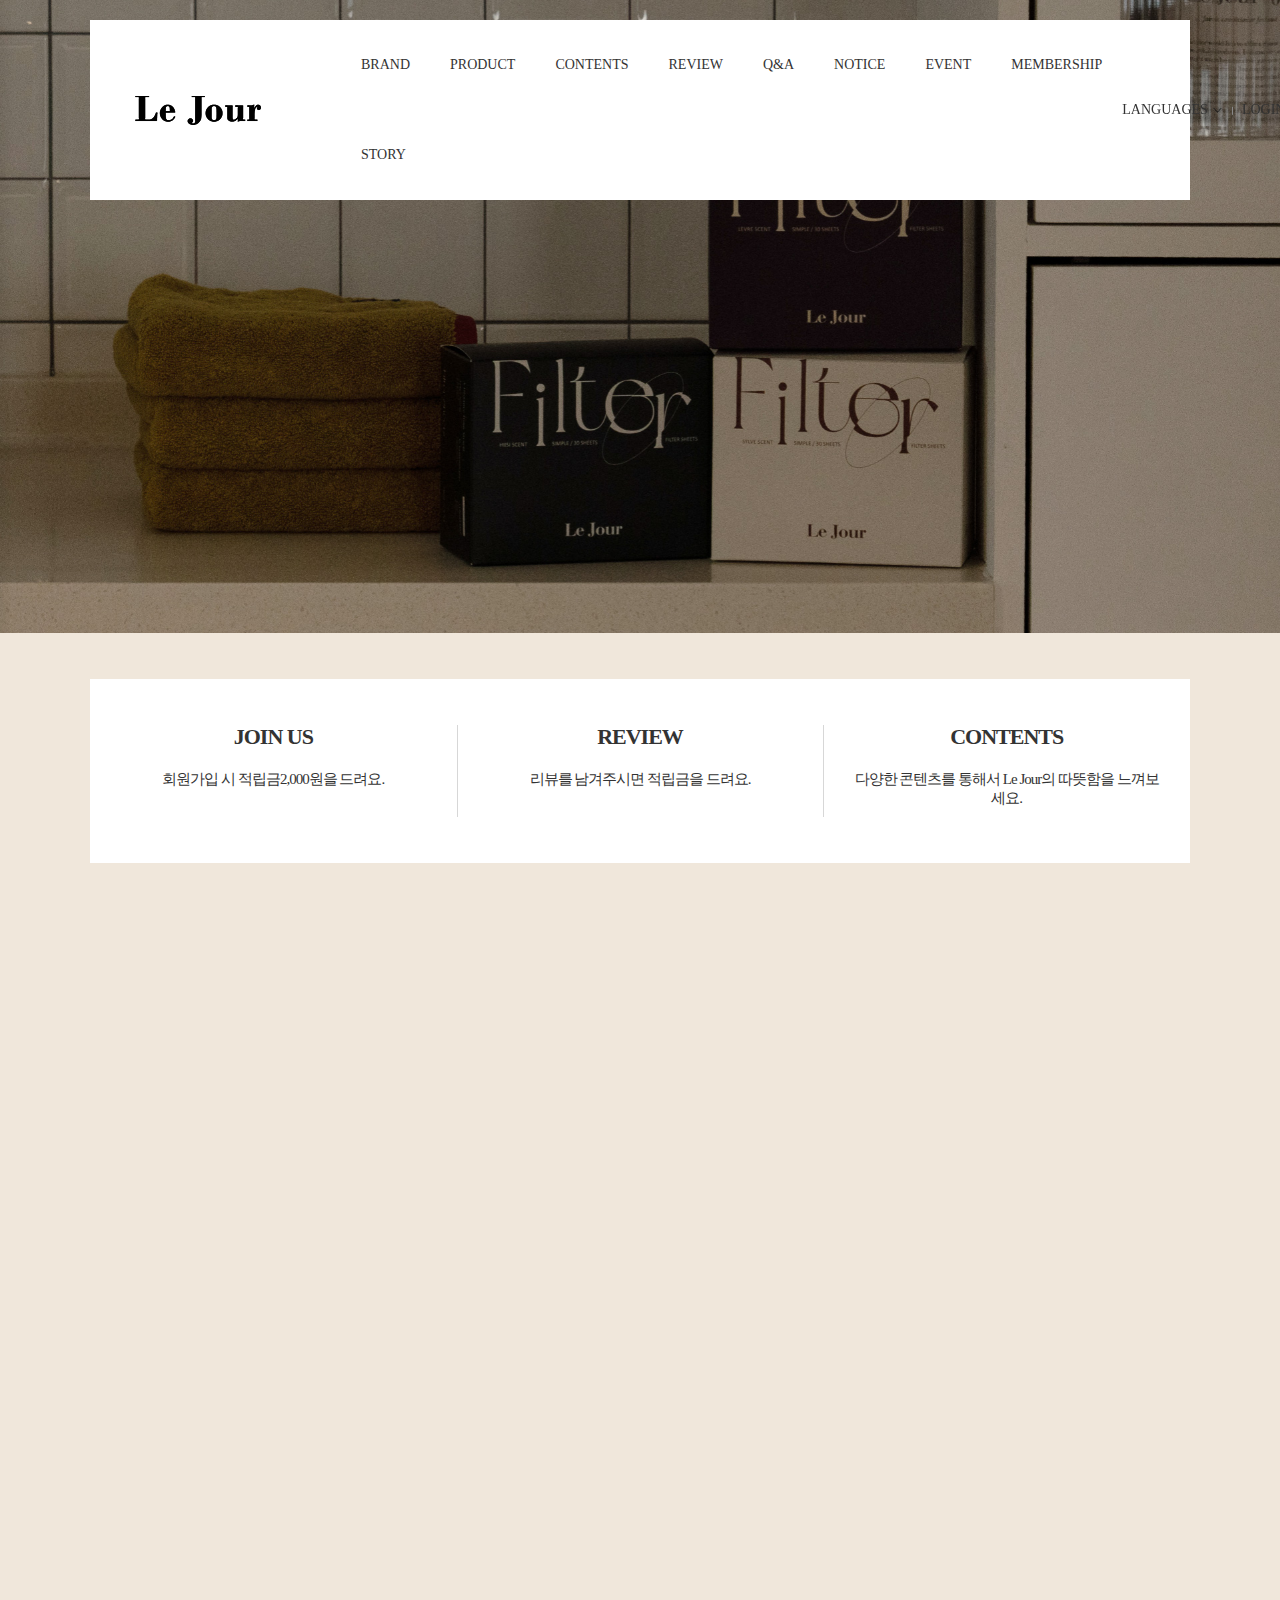
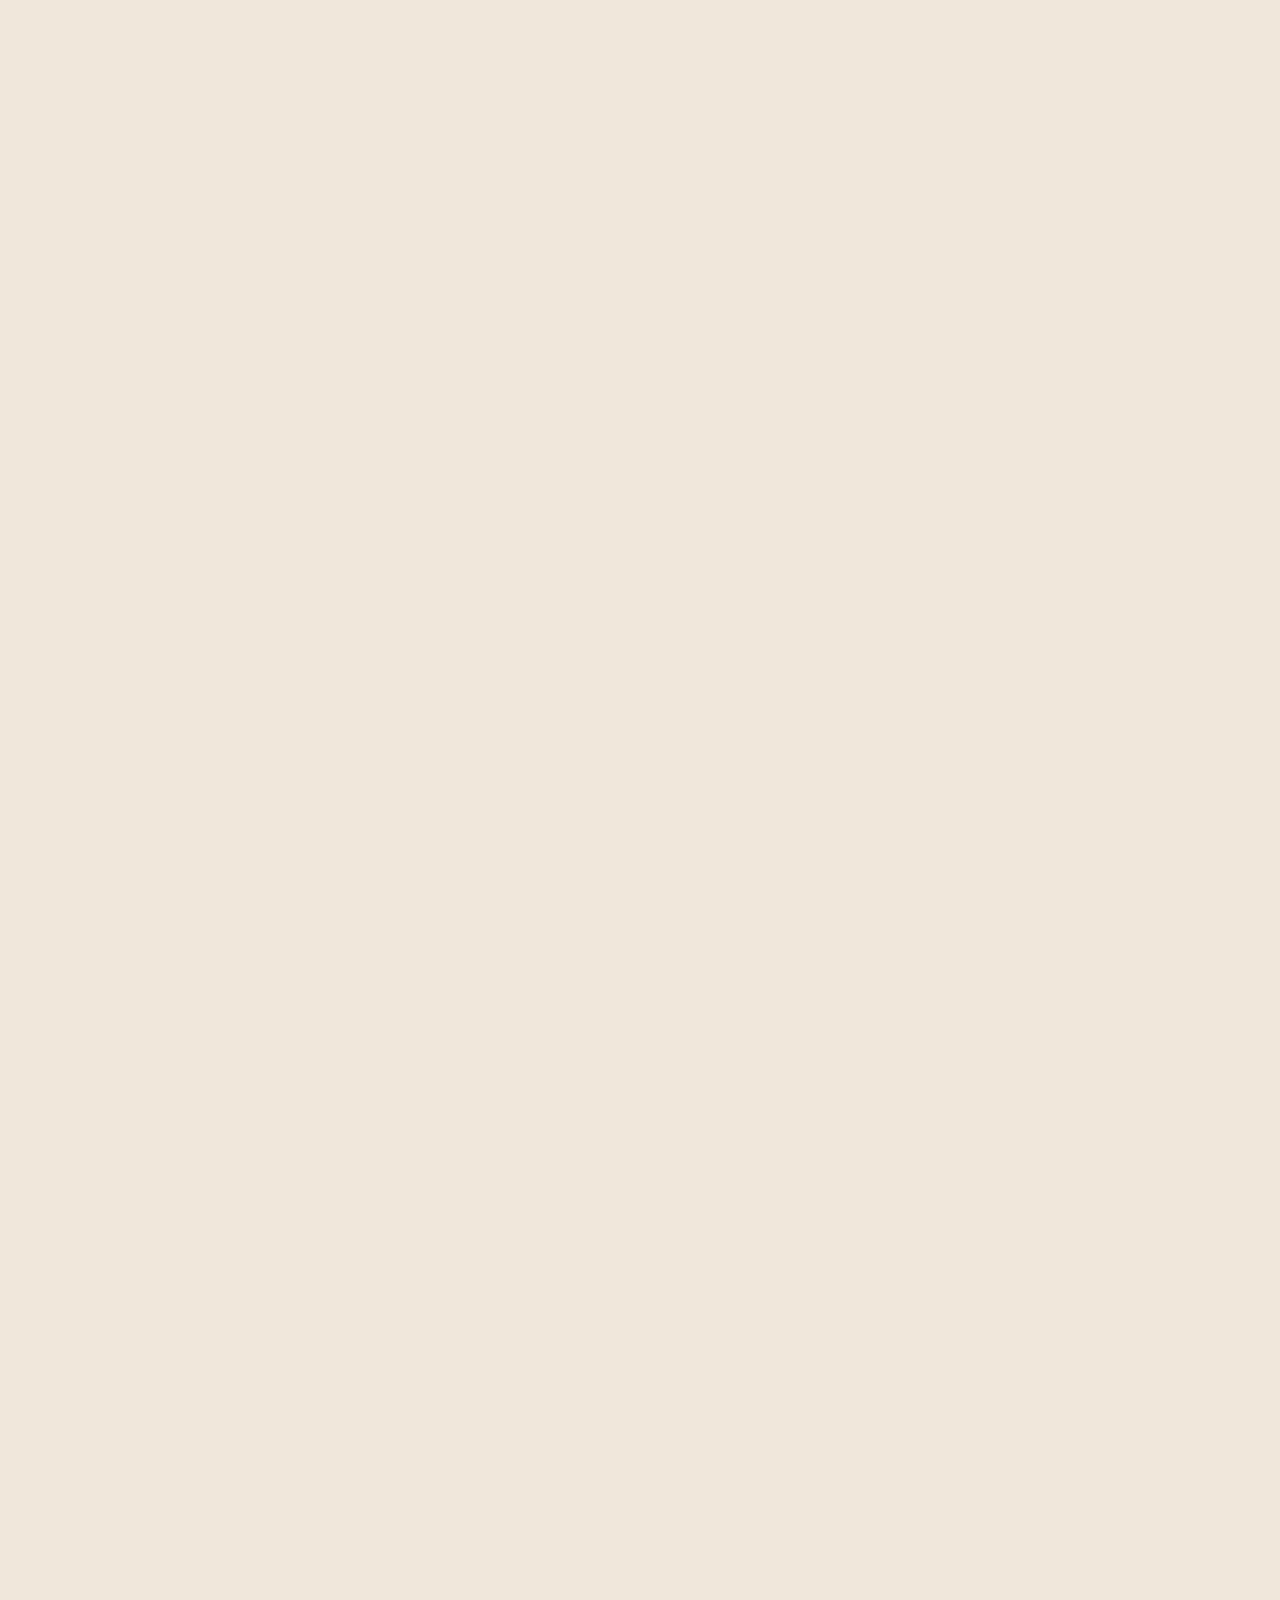
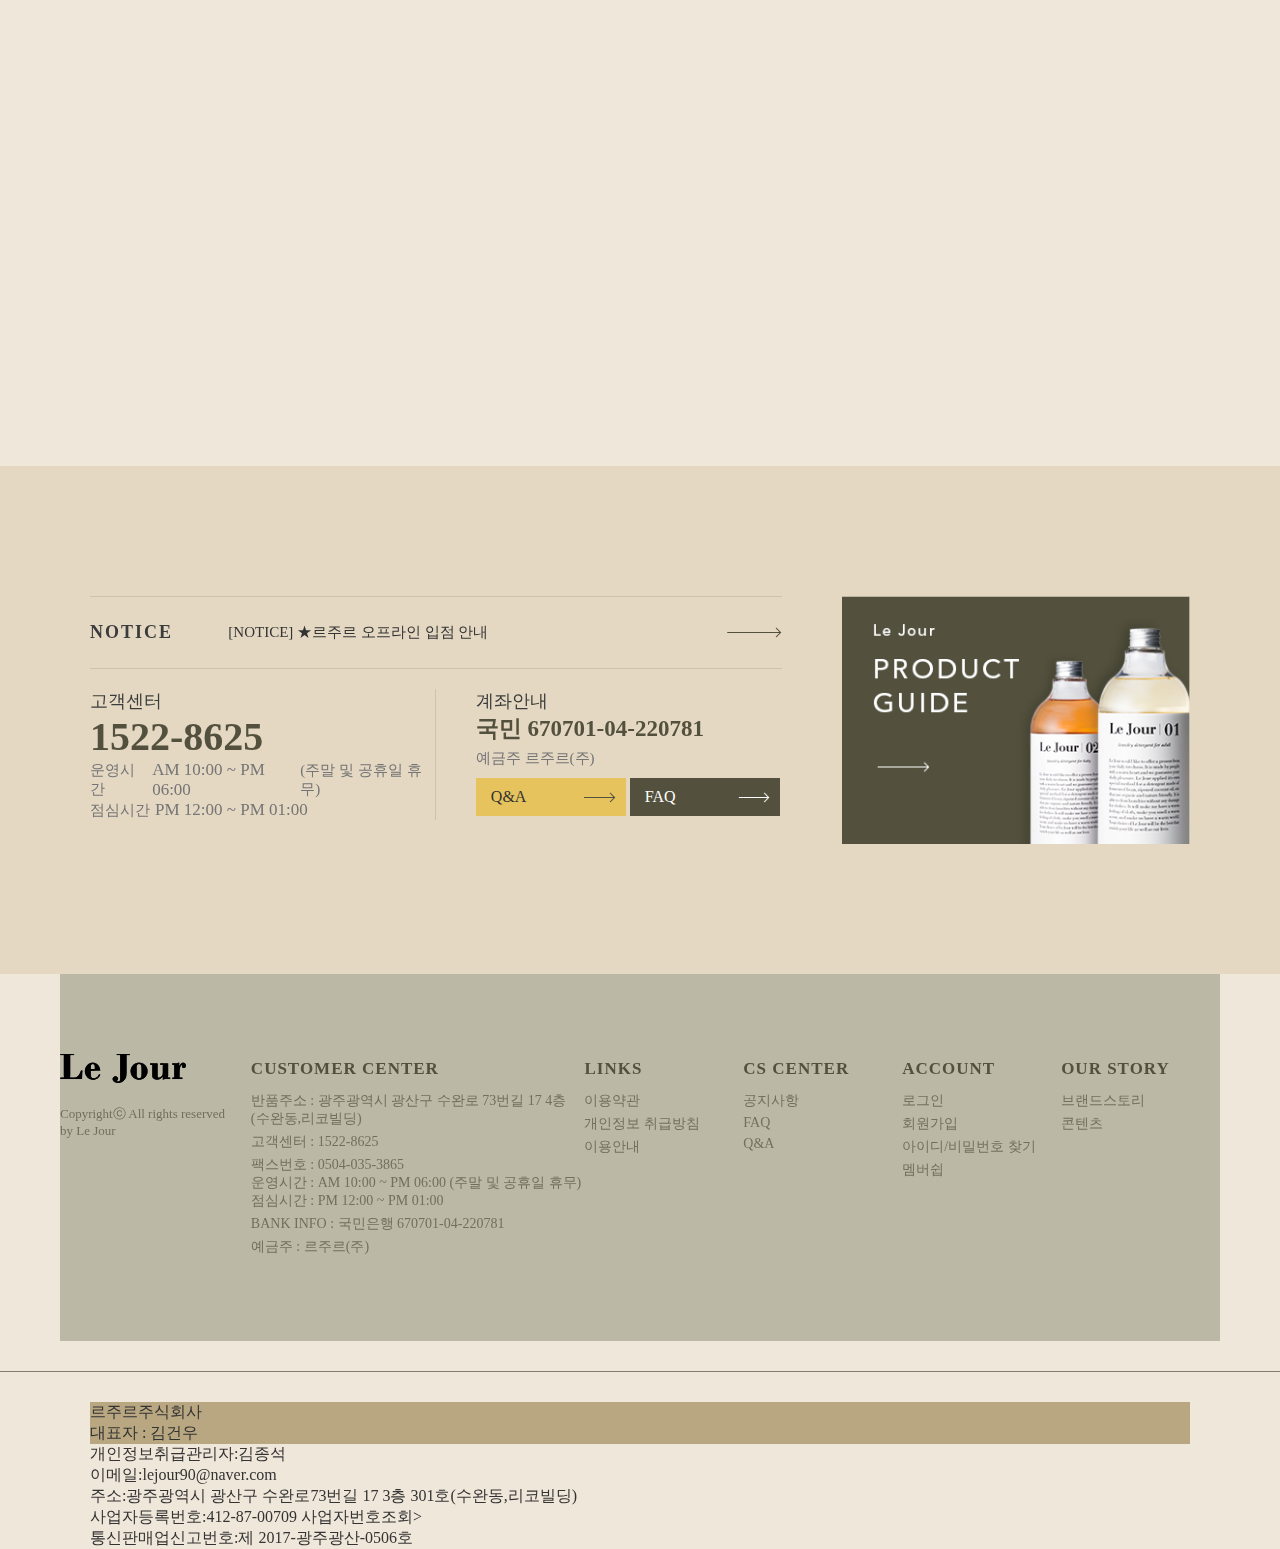
==== commit e0d03197: "재업" ====
--- a/index.html
+++ b/index.html
@@ -83,7 +83,7 @@
           </li>
           <li>
             <a href="#" class="search">
-              <img src="ICON/top-i02_over.png" alt="검색"/>
+              <img src="icon/top-i02_over.png" alt="검색"/>
             </a>
           </li>
         </ul><!-- top_menu -->
@@ -1747,7 +1747,7 @@
           </div><!-- top_txt -->
           <div class="top_img">
             <a href="#">
-              <img src="IMG/르주르/foot_top.png" alt="PRODUCT GUIDE">
+              <img src="img/르주르/foot_top.png" alt="PRODUCT GUIDE">
             </a>
           </div><!-- top_img -->
         </div><!-- inner -->
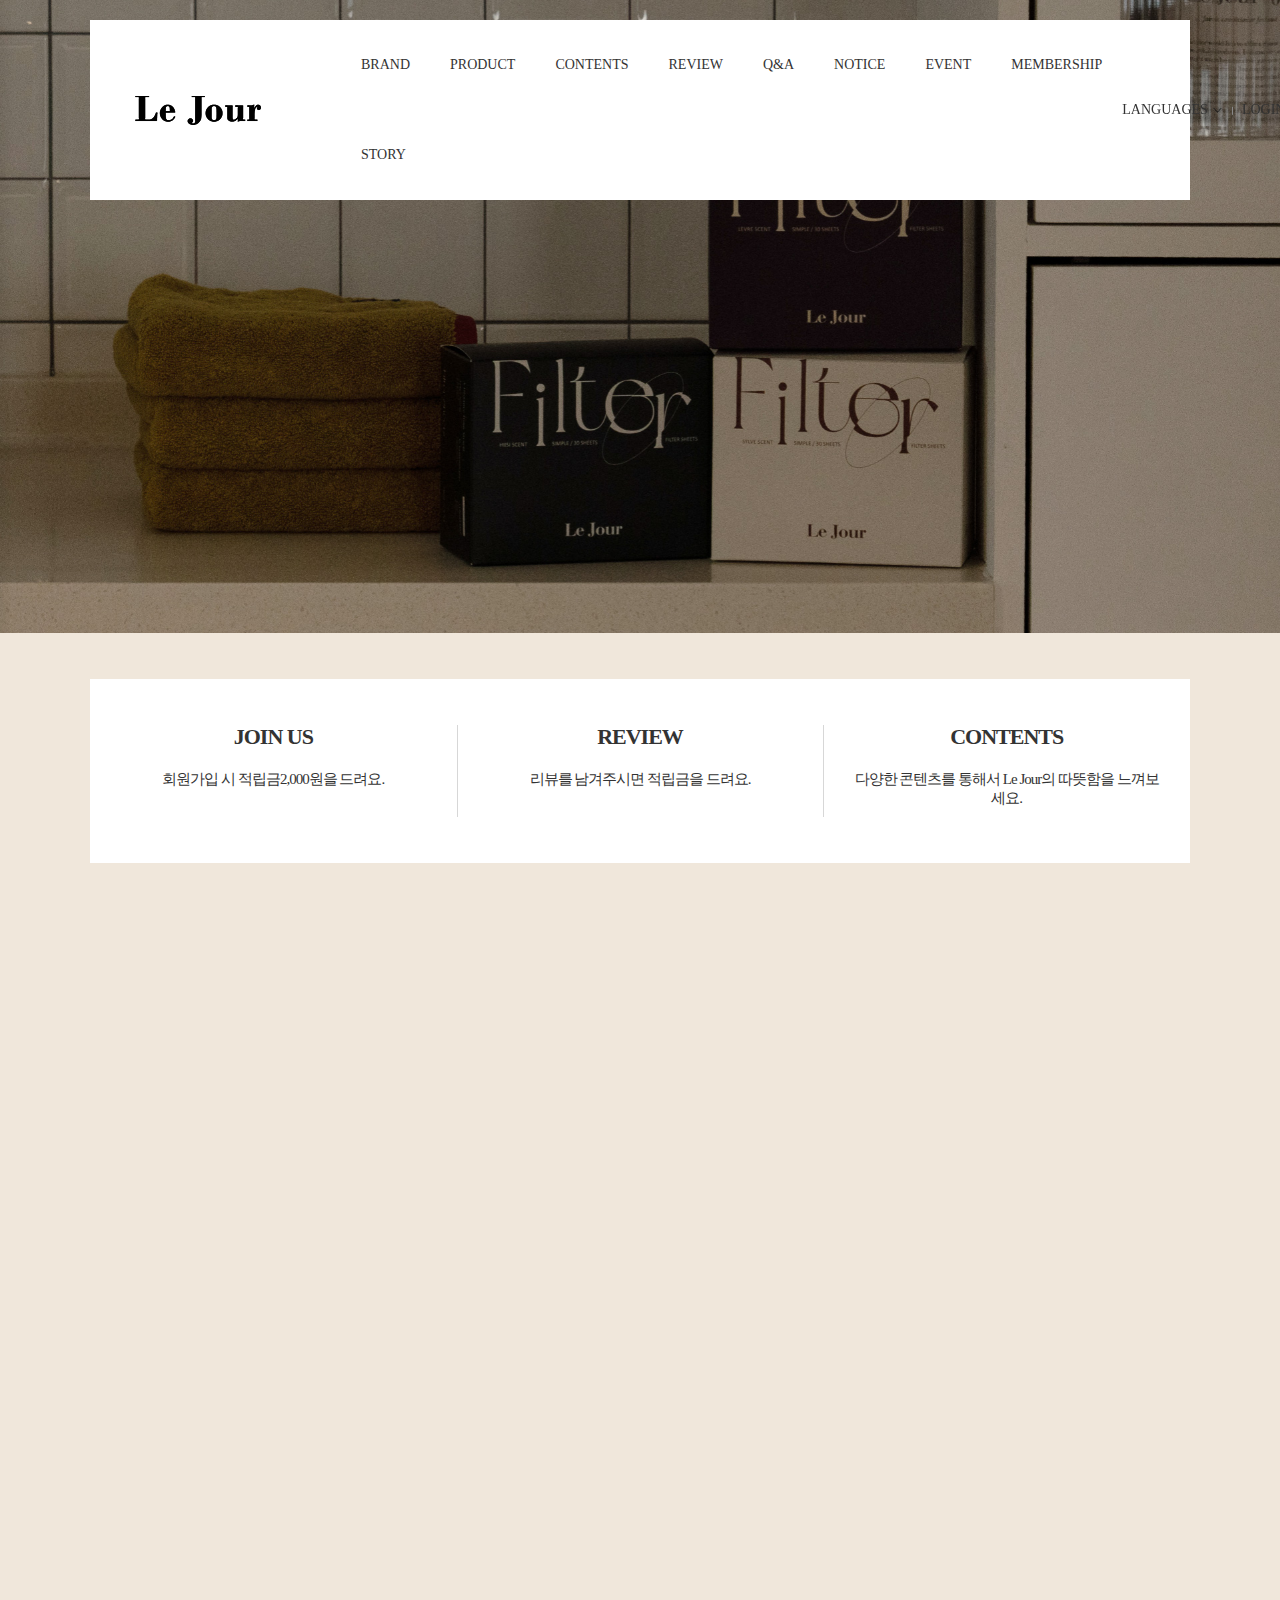
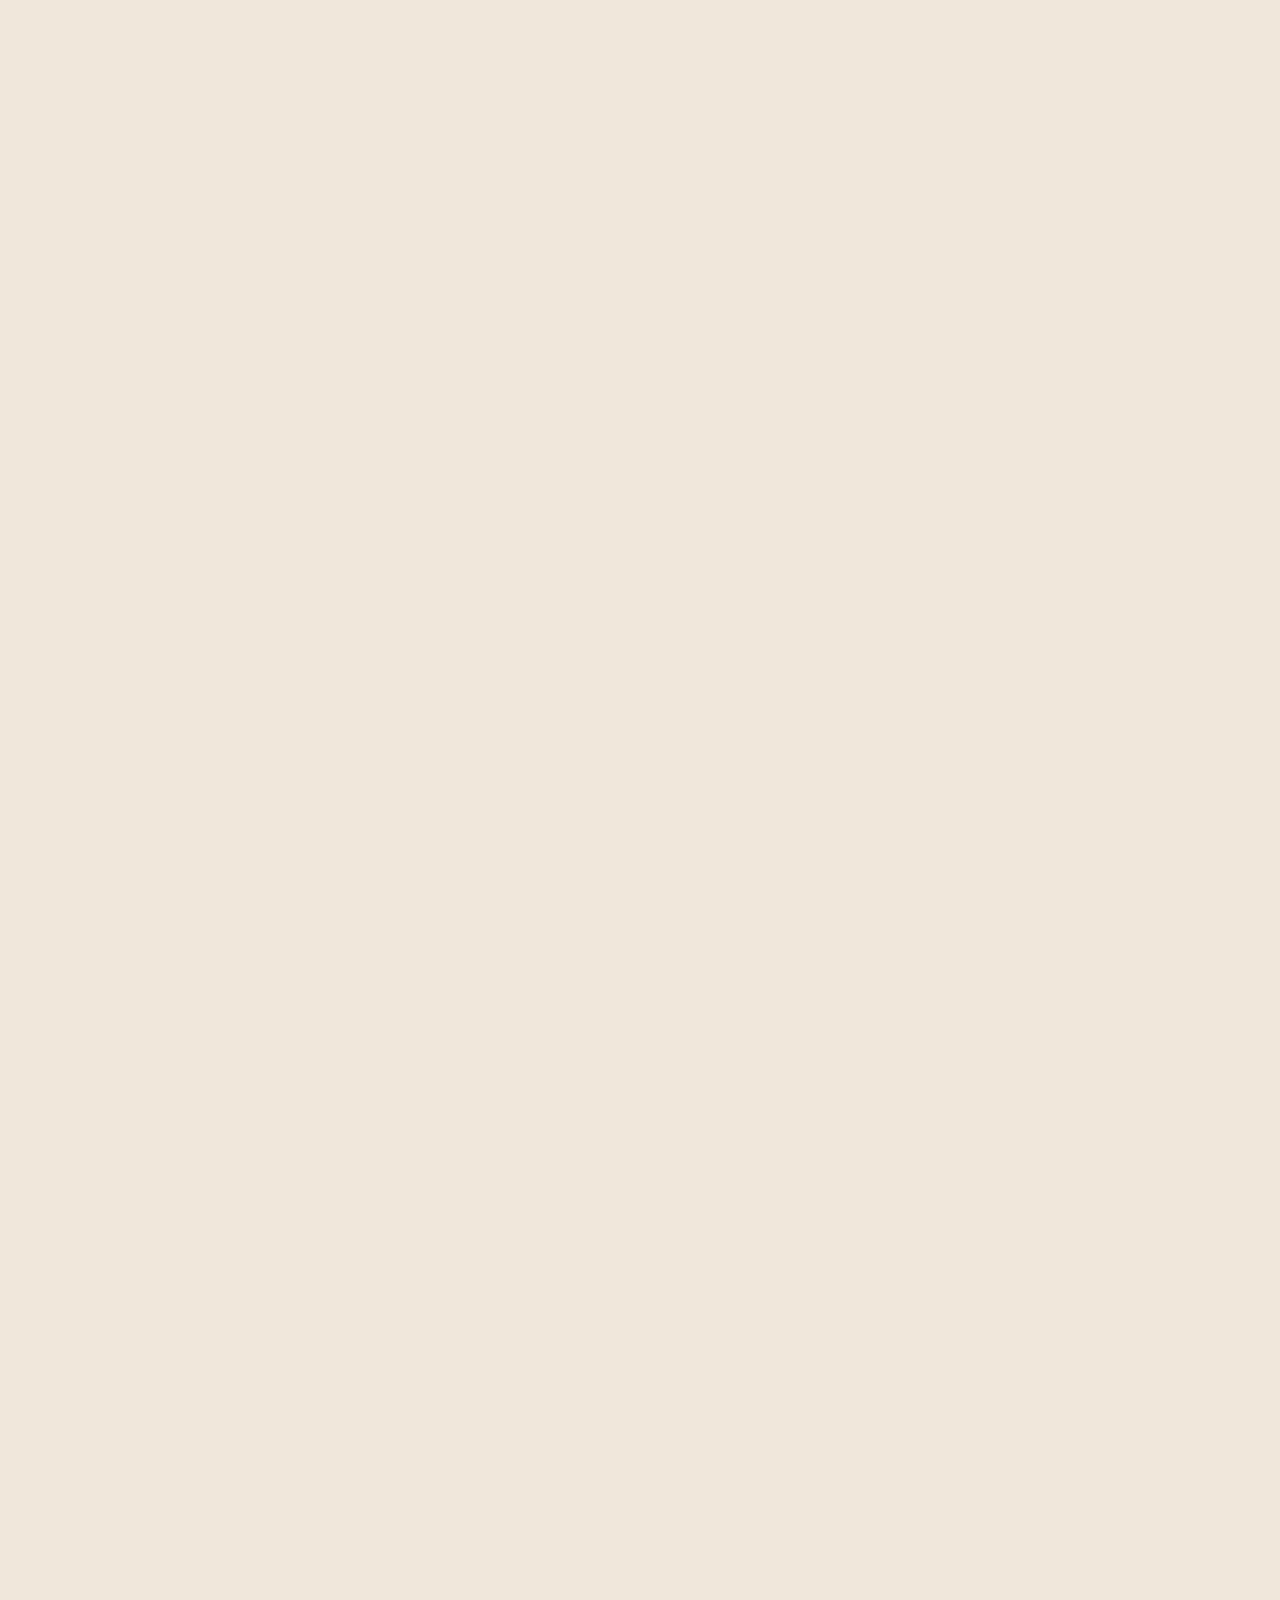
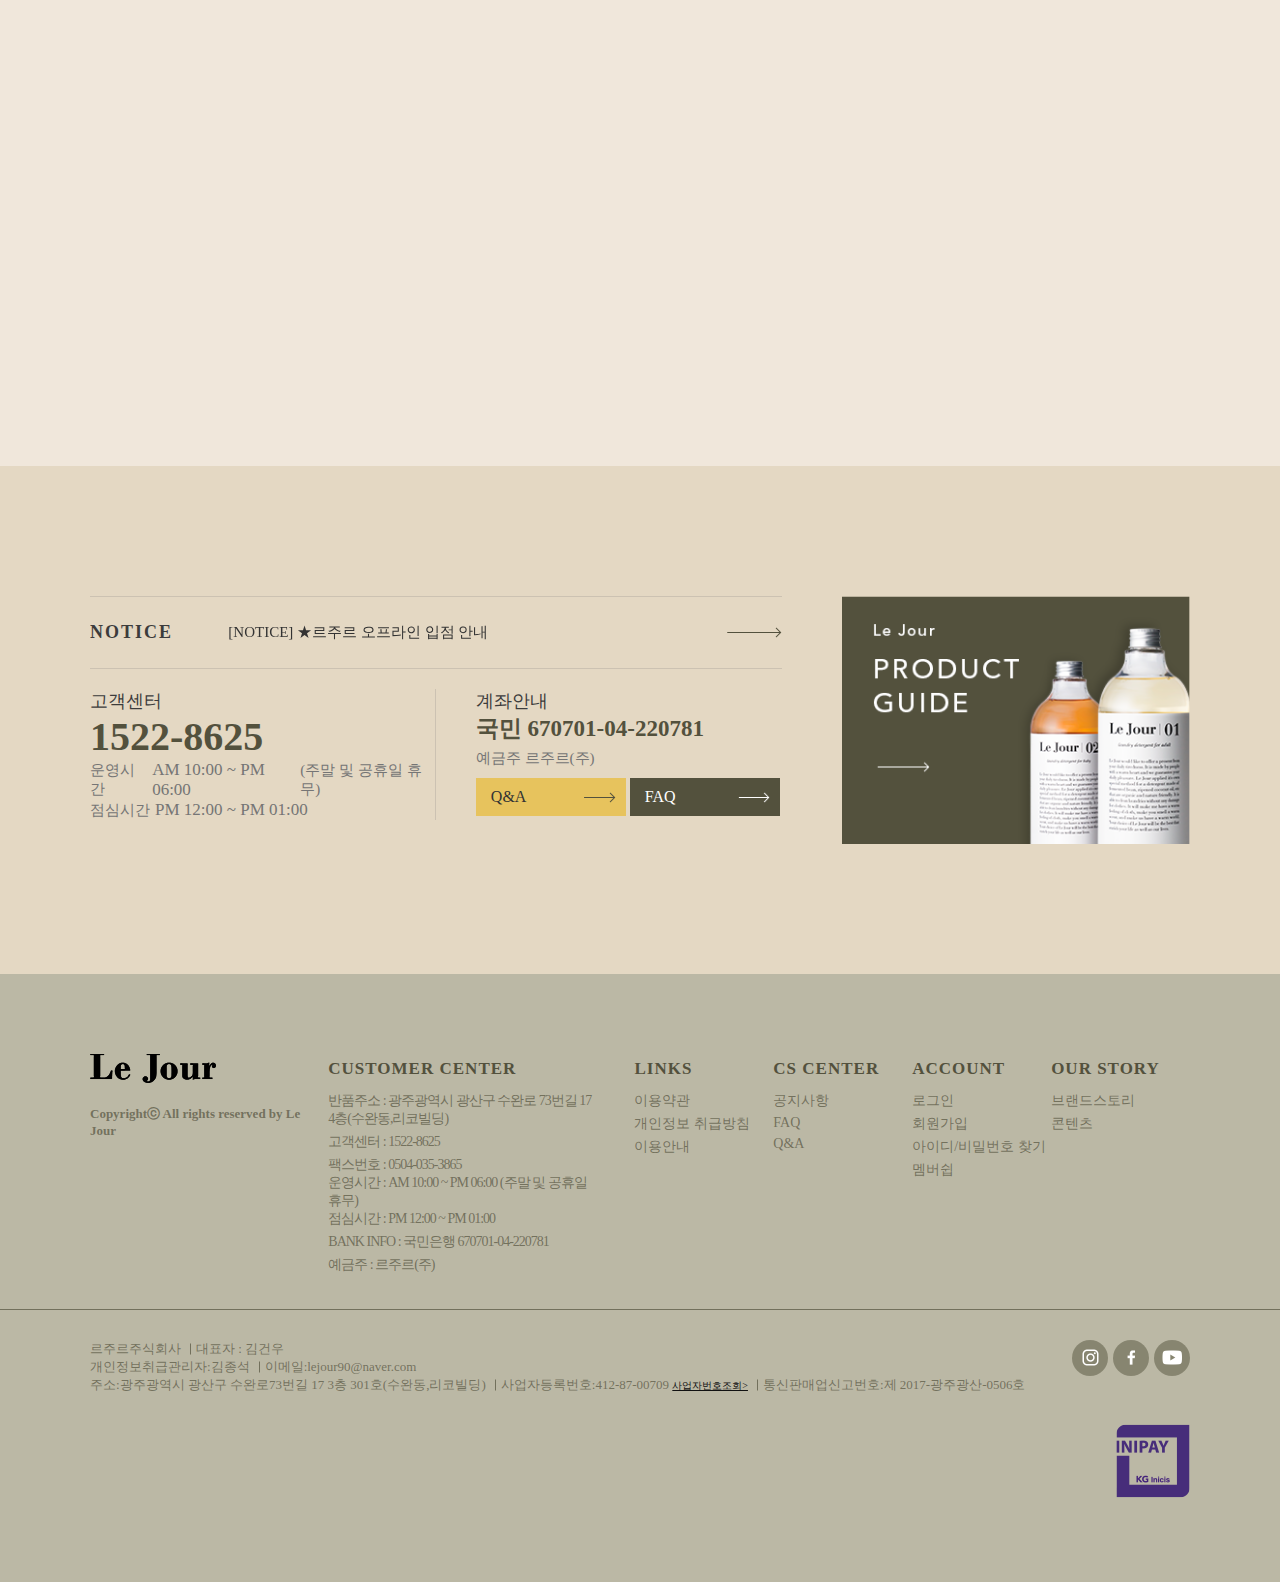
==== commit c3c368bb: "재업" ====
--- a/index.html
+++ b/index.html
@@ -188,6 +188,7 @@
                         <img src="icon/icon_wish.png" alt="찜">
                       </button>
                     </div><!-- item_link -->
+
                   </div><!-- item_pic -->
                   <div class="item_txt">
                     <p>Le Jour Family Set</p>
@@ -1754,91 +1755,93 @@
       </div><!-- foot_top -->
 
       <div class="foot_bottom">
-          <div class="bottom_top">
-            <div class="inner">
-              <div class="foot_logo">
-                <h1 class="logo"><img src="img/logo.png" alt=""></h1>
-                <p class="copyright">Copyrightⓒ All rights reserved by Le Jour</p>
-              </div><!-- foot_logo -->
-              <div class="customer">
-                <h6 class="list_title">CUSTOMER CENTER</h6>
-                <ul class="cc_wrap">
-                  <li>반품주소 : 광주광역시 광산구 수완로 73번길 17 4층(수완동,리코빌딩)</li>
-                  <li>고객센터 : 1522-8625</li>
-                  <li>
+          <div class="bottom_wrap">
+            <div class="bottom_top">
+              <div class="inner">
+                <div class="foot_logo">
+                  <h1 class="logo"><img src="img/logo.png" alt=""></h1>
+                  <p class="copyright">Copyrightⓒ All rights reserved by Le Jour</p>
+                </div><!-- foot_logo -->
+                <div class="customer">
+                  <h6 class="list_title">CUSTOMER CENTER</h6>
+                  <ul class="cc_wrap">
+                    <li>반품주소 : 광주광역시 광산구 수완로 73번길 17 4층(수완동,리코빌딩)</li>
+                    <li>고객센터 : 1522-8625</li>
+                    <li>
+                      <ul>
+                        <li>팩스번호 : 0504-035-3865</li>
+                        <li>운영시간 : AM 10:00 ~ PM 06:00 (주말 및 공휴일 휴무)</li>
+                        <li>점심시간 : PM 12:00 ~ PM 01:00</li>
+                      </ul>
+                    </li>
+                    <li>BANK INFO : 국민은행 670701-04-220781</li>
+                    <li>예금주 : 르주르(주)</li>
+                  </ul>
+                </div><!-- customer -->
+                <ul class="top_list">
+                  <li class="links">
+                    <h6 class="list_title">LINKS</h6>
                     <ul>
-                      <li>팩스번호 : 0504-035-3865</li>
-                      <li>운영시간 : AM 10:00 ~ PM 06:00 (주말 및 공휴일 휴무)</li>
-                      <li>점심시간 : PM 12:00 ~ PM 01:00</li>
+                      <li><a href="#">이용약관</a></li>
+                      <li><a href="#">개인정보 취급방침</a></li>
+                      <li><a href="#">이용안내</a></li>
+                    </ul>
+                  </li><!-- links -->
+                  <li class="cs_center">
+                    <h6 class="list_title">CS CENTER</h6>
+                    <ul>
+                      <li><a href="#">공지사항</a></li>
+                      <li><a href="#">FAQ</a></li>
+                      <li><a href="#">Q&A</a></li>
                     </ul>
                   </li>
-                  <li>BANK INFO : 국민은행 670701-04-220781</li>
-                  <li>예금주 : 르주르(주)</li>
+                  <li class="account">
+                    <h6 class="list_title">ACCOUNT</h6>
+                    <ul>
+                      <li><a href="#">로그인</a></li>
+                      <li><a href="#">회원가입</a></li>
+                      <li><a href="#">아이디/비밀번호 찾기</a></li>
+                      <li><a href="#">멤버쉽</a></li>
+                    </ul>
+                  </li>
+                  <li class="story">
+                    <h6 class="list_title">OUR STORY</h6>
+                    <ul>
+                      <li><a href="#">브랜드스토리</a></li>
+                      <li><a href="#">콘텐츠</a></li>
+                    </ul>
+                  </li>
                 </ul>
-              </div><!-- customer -->
-              <ul class="top_list">
-                <li class="links">
-                  <h6 class="list_title">LINKS</h6>
-                  <ul>
-                    <li><a href="#">이용약관</a></li>
-                    <li><a href="#">개인정보 취급방침</a></li>
-                    <li><a href="#">이용안내</a></li>
-                  </ul>
-                </li><!-- links -->
-                <li class="cs_center">
-                  <h6 class="list_title">CS CENTER</h6>
-                  <ul>
-                    <li><a href="#">공지사항</a></li>
-                    <li><a href="#">FAQ</a></li>
-                    <li><a href="#">Q&A</a></li>
-                  </ul>
-                </li>
-                <li class="account">
-                  <h6 class="list_title">ACCOUNT</h6>
-                  <ul>
-                    <li><a href="#">로그인</a></li>
-                    <li><a href="#">회원가입</a></li>
-                    <li><a href="#">아이디/비밀번호 찾기</a></li>
-                    <li><a href="#">멤버쉽</a></li>
-                  </ul>
-                </li>
-                <li class="story">
-                  <h6 class="list_title">OUR STORY</h6>
-                  <ul>
-                    <li><a href="#">브랜드스토리</a></li>
-                    <li><a href="#">콘텐츠</a></li>
-                  </ul>
-                </li>
-              </ul>
+              </div>
+            </div><!-- bottom_top -->
+            <div class="bottom_b">
+              <div class="inner">
+                <div class="company">
+                  <div class="c_info">
+                    <p>르주르주식회사</p>
+                    <p>대표자 : 김건우</p>
+                  </div><!-- one -->
+                  <div class="c_mail">
+                    <p>개인정보취급관리자:김종석</p>
+                    <p>이메일:lejour90@naver.com</p>
+                  </div>
+                  <div class="c_adress">
+                    <p>주소:광주광역시 광산구 수완로73번길 17 3층 301호(수완동,리코빌딩)</p>
+                    <p>사업자등록번호:412-87-00709 <a href="#">사업자번호조회&#62;</a></p>
+                    <p>통신판매업신고번호:제 2017-광주광산-0506호</p>
+                  </div>
+                </div><!-- company -->
+                <ul class="sns">
+                  <li class="s_insta"><a href="#"></a></li>
+                  <li class="s_fb"><a href="#"></a></li>
+                  <li class="s_ytb"><a href="#"></a></li>
+                </ul><!-- sns -->
+              </div>
+            </div><!-- bottom_b -->
+            <div class="inicis">
+              <img src="img/inipay_74x74_color.png" alt="클릭하시면 이니시스 결제시스템의 유효성을 확인하실 수 있습니다.">
             </div>
-
-
-
-
-          </div><!-- bottom_top -->
-
-          <div class="bottom_b">
-            <div class="inner">
-              <div class="company">
-                <div class="one">
-                  <p>르주르주식회사</p>
-                  <p>대표자 : 김건우</p>
-                </div><!-- one -->
-                <div class="two">
-                  <p>개인정보취급관리자:김종석</p>
-                  <p>이메일:lejour90@naver.com</p>
-                </div>
-                <div class="adress">
-                  <p>주소:광주광역시 광산구 수완로73번길 17 3층 301호(수완동,리코빌딩)</p>
-                  <p>사업자등록번호:412-87-00709 <a href="#">사업자번호조회&#62;</a></p>
-                  <p>통신판매업신고번호:제 2017-광주광산-0506호</p>
-                </div>
-              </div><!-- company -->
-              <div class="sns">
-              </div><!-- sns -->
-            </div>
-          </div><!-- bottom_b -->
-
+          </div><!-- bottom_wrap -->
       </div><!-- foot_bottom -->
     </footer>
 
--- a/css/main.css
+++ b/css/main.css
@@ -531,6 +531,7 @@
   margin: 0 auto;
 }
 
+
 .selection .inner .tab_items .item_wrap .item {
   width: 100%;
   height: 100%;
@@ -1039,10 +1040,20 @@
   width: 100%;
 }
 
+.foot_bottom .bottom_wrap {
+  width: 100%;
+  background-color: #BBB8A5;
+  padding: 80px 0;
+}
+
 .foot_bottom .inner {
   max-width: 1160px;
   width: calc(100% - 180px);
   margin: 0 auto;
+  display: flex;
+  justify-content: space-between;
+  font-size: 14px;
+  margin-bottom: 30px;
 }
 
 .foot_bottom .inner .logo {
@@ -1050,31 +1061,27 @@
   width: 20%;
 }
 
-.foot_bottom .inner .foot_logo p {
+.foot_bottom .inner .foot_logo p.copyright {
   font-size: 13px;
   color: #53513db3;
   word-break: keep-all;
   padding-right: 20px;
-}
-
-.foot_bottom .bottom_top .inner {
-  width: 100%;
-  display: flex;
-  background-color: #BBB8A5;
-  padding: 80px 0;
-  justify-content: space-between;
-  font-size: 14px;
-  margin-bottom: 30px;
-}
-
+  font-weight: bold;
+}
+
+.foot_bottom .bottom_top .inner .customer {
+  width: 30%;
+  padding-right: 38px;
+}
 .foot_bottom .bottom_top .inner .customer .cc_wrap > li {
   word-break: keep-all;
   margin-bottom: 5px;
   color: #53513db3;
+  letter-spacing: -1px;
 }
 
 .foot_bottom .bottom_top .inner .top_list {
-  width: 70%;
+  width: 55%;
   display: flex;
   justify-content: space-between;
 }
@@ -1102,11 +1109,94 @@
   width: 100%;
   border-top: 1px solid #53513db3;
   padding-top: 30px;
-}
-
-
+  color: #53513db3;
+}
+
+.foot_bottom .bottom_b .inner {
+  display: flex;
+}
+
+.foot_bottom .bottom_b .company p {
+  padding-right: 15px;
+  position: relative;
+  font-size: 13px;
+}
+
+.foot_bottom .bottom_b .company p::before {
+  content: "";
+  position: absolute;
+  right: 5px;
+  top: 50%;
+  transform: translate(0, -50%);
+  height: 11px;
+  width: 1px;
+  background: #53513db3;
+}
+
+.foot_bottom .bottom_b .company p:last-child::before {
+  width: 0;
+}
+
+.foot_bottom .bottom_b .company p a {
+  display: inline-block;
+  color: #111;
+  font-size: 10px;
+  text-decoration: underline;
+}
+
+.foot_bottom .bottom_b .company .c_info {
+  display: flex;
+}
+
+.foot_bottom .bottom_b .company .c_mail {
+  display: flex;
+}
+
+.foot_bottom .bottom_b .company .c_adress {
+  display: flex;
+}
+
+.foot_bottom .bottom_b .sns {
+  display: flex;
+  gap: 5px;
+}
+
+.foot_bottom .bottom_b .sns li {
+  width: 36px;
+  height: 36px;
+  background-color: #878570;
+  border-radius: 50%;
+  position: relative;
+  overflow: hidden;
+}
+
+.foot_bottom .bottom_b .sns li a {
+  width: 100%;
+  height: 100%;
+  position: absolute;
+  top: 50%;
+  left: 50%;
+  transform: translate(-50%, -50%);
+}
+
+.foot_bottom .bottom_b .sns li.s_insta a {
+  background: url(../icon/sns_insta.png) center center / 25px no-repeat;
+}
+.foot_bottom .bottom_b .sns li.s_fb a {
+  background: url(../icon/sns_facebook.png) center center / 25px no-repeat;
+}
+.foot_bottom .bottom_b .sns li.s_ytb a {
+  background: url(../icon/sns_youtube.png) center center / 25px no-repeat;
+}
 
 
 
 /* foot_bottom end */
+
+.foot_bottom .inicis {
+  max-width: 1160px;
+  width: calc(100% - 180px);
+  margin: 0 auto;
+  text-align: right;
+}
 /* footer end */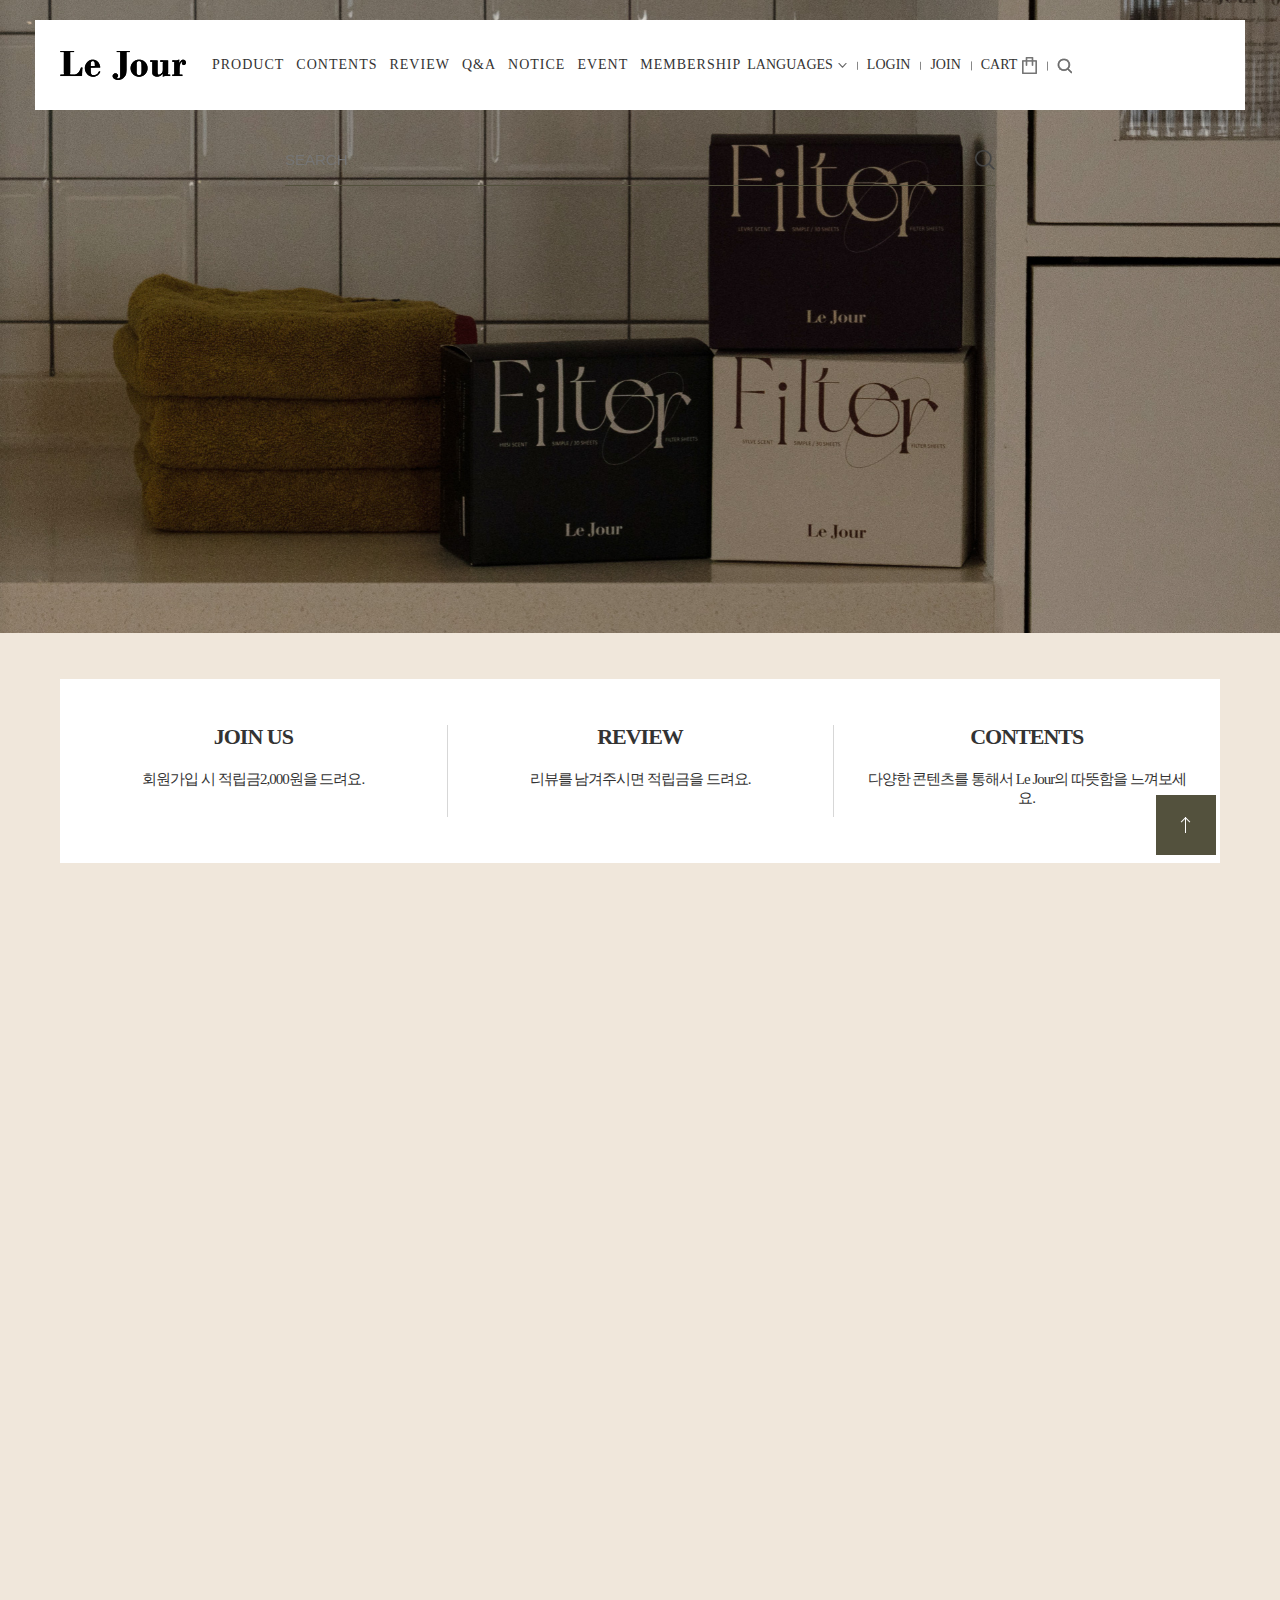
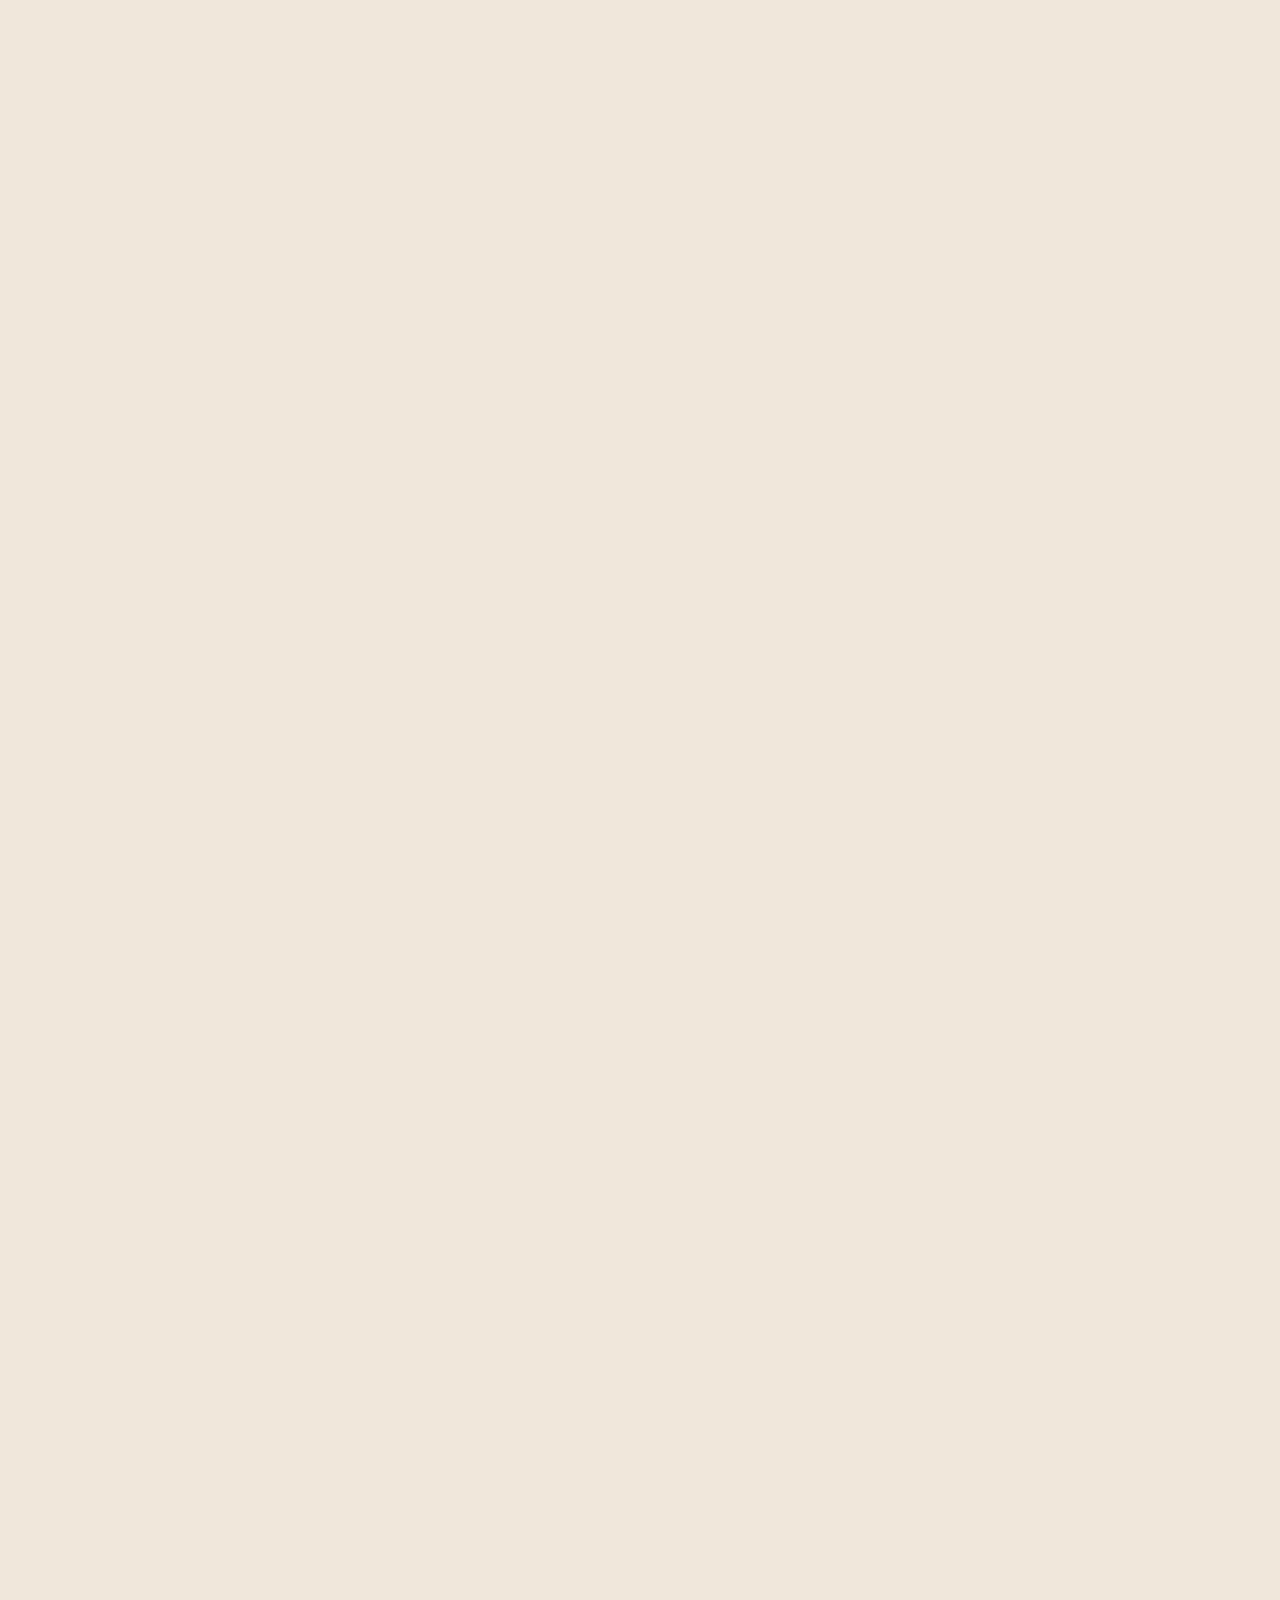
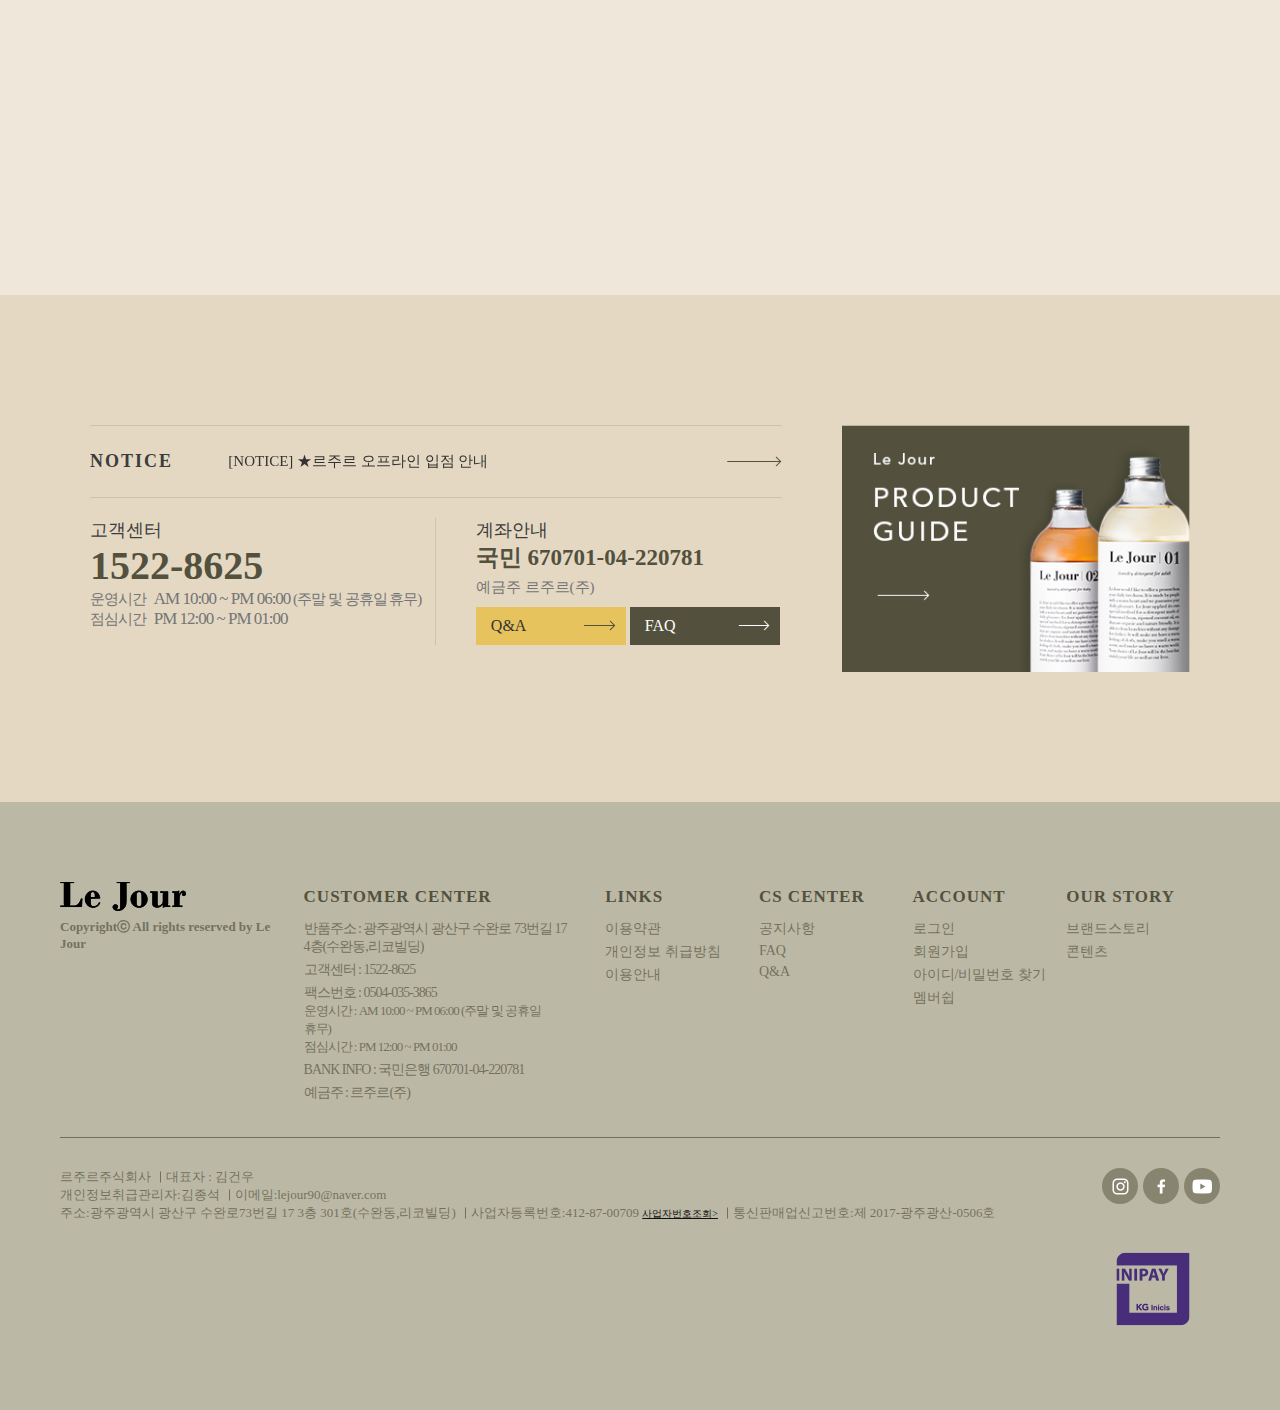
==== commit 1912060c: "망햇다" ====
--- a/index.html
+++ b/index.html
@@ -18,76 +18,86 @@
       <h1 class="logo">
         <a href="#"><img src="img/logo.png" alt="로고"></a>
       </h1><!-- logo -->
-      <nav class="nav">
-        <ul class="gnb">
-          <li><a href="#" class="depth1">BRAND STORY</a></li>
-          <li>
-            <a href="#" class="depth1">PRODUCT</a>
-            <div class="depth2_wrap">
-              <div class="depth2_inner">
-                <div class="depth2_menu">
-                  <h2>PRODUCT</h2>
-                  <ul class="depth2">
-                    <li>
-                      <a href="#">Le Jour SET</a>
-                      <ul class="depth3">
-                        <li><a href="#">세탁세제 & 섬유유연제</a></li>
-                        <li><a href="#">주방용품</a></li>
-                      </ul><!-- depth3 -->
-                    </li>
-                    <li>
-                      <a href="#">Le Jour PRODUCT</a>
+      <div class="pc_nav">
+        <nav class="nav">
+          <ul class="gnb">
+            <li><a href="#" class="depth1">BRAND STORY</a></li>
+            <li>
+              <a href="#" class="depth1">PRODUCT</a>
+              <div class="depth2_wrap">
+                <div class="depth2_inner">
+                  <div class="depth2_menu">
+                    <h2>PRODUCT</h2>
+                    <ul class="depth2">
+                      <li>
+                        <a href="#">Le Jour SET</a>
                         <ul class="depth3">
-                          <li><a href="#">세탁세제</a></li>
-                          <li><a href="#">주방 / 탈취용품</a></li>
-                          <li><a href="#">욕실용품</a></li>
-                          <li><a href="#">세탁보조제</a></li>
-                          <li><a href="#">기프트 액세서리</a></li>
+                          <li><a href="#">세탁세제 & 섬유유연제</a></li>
+                          <li><a href="#">주방용품</a></li>
                         </ul><!-- depth3 -->
-                    </li>
-                    <li>
-                      <a href="#">Le Jour COSMETICS</a>
-                        <ul class="depth3">
-                          <li><a href="#">로션 / 크림</a></li>
-                        </ul><!-- depth3 -->
-                    </li>
-                  </ul><!-- depth2 -->
-                </div>
-                <img class="depth_img" src="img/99.jpg" alt="이미지">
-              </div><!-- depth2 inner -->
-            </div><!-- depth2_wrap -->
-          </li>
-          <li><a href="#" class="depth1">CONTENTS</a></li>
-          <li><a href="#" class="depth1">REVIEW</a></li>
-          <li><a href="#" class="depth1">Q&A</a></li>
-          <li><a href="#" class="depth1">NOTICE</a></li>
-          <li><a href="#" class="depth1">EVENT</a></li>
-          <li><a href="#" class="depth1">MEMBERSHIP</a></li>
-        </ul><!-- gnb -->
-      </nav><!-- nav -->
-      <div class="util">
-        <div class="lang">
-          <span>LANGUAGES</span>
-          <img class="lang_icon" src="icon/lang-arrow.png" alt="언어 선택">
-          <ul>
-            <li><a href="#">KOREAN</a></li>
-            <li><a href="#">ENGLISH</a></li>
-          </ul>
-        </div><!-- lang -->
-        <ul class="top_menu">
-          <li><a href="#">LOGIN</a></li>
-          <li><a href="#">JOIN</a></li>
-          <li>
-            <a href="#">CART</a>
-            <img src="icon/top-i01_over.png" alt="장바구니" />
-          </li>
-          <li>
-            <a href="#" class="search">
-              <img src="icon/top-i02_over.png" alt="검색"/>
-            </a>
-          </li>
-        </ul><!-- top_menu -->
-      </div><!-- util -->
+                      </li>
+                      <li>
+                        <a href="#">Le Jour PRODUCT</a>
+                          <ul class="depth3">
+                            <li><a href="#">세탁세제</a></li>
+                            <li><a href="#">주방 / 탈취용품</a></li>
+                            <li><a href="#">욕실용품</a></li>
+                            <li><a href="#">세탁보조제</a></li>
+                            <li><a href="#">기프트 액세서리</a></li>
+                          </ul><!-- depth3 -->
+                      </li>
+                      <li>
+                        <a href="#">Le Jour COSMETICS</a>
+                          <ul class="depth3">
+                            <li><a href="#">로션 / 크림</a></li>
+                          </ul><!-- depth3 -->
+                      </li>
+                    </ul><!-- depth2 -->
+                  </div>
+                  <img class="depth_img" src="img/99.jpg" alt="이미지">
+                </div><!-- depth2 inner -->
+              </div><!-- depth2_wrap -->
+            </li>
+            <li><a href="#" class="depth1">CONTENTS</a></li>
+            <li><a href="#" class="depth1">REVIEW</a></li>
+            <li><a href="#" class="depth1">Q&A</a></li>
+            <li><a href="#" class="depth1">NOTICE</a></li>
+            <li><a href="#" class="depth1">EVENT</a></li>
+            <li><a href="#" class="depth1">MEMBERSHIP</a></li>
+          </ul><!-- gnb -->
+        </nav><!-- nav -->
+        <div class="util">
+          <div class="lang">
+            <span>LANGUAGES</span>
+            <img class="lang_icon" src="icon/lang-arrow.png" alt="언어 선택">
+            <ul>
+              <li><a href="#">KOREAN</a></li>
+              <li><a href="#">ENGLISH</a></li>
+            </ul>
+          </div><!-- lang -->
+          <ul class="top_menu">
+            <li><a href="#">LOGIN</a></li>
+            <li><a href="#">JOIN</a></li>
+            <li>
+              <a href="#">CART</a>
+              <img src="icon/top-i01_over.png" alt="장바구니" />
+            </li>
+            <li>
+              <a href="#" class="search">
+                <img src="icon/top-i02_over.png" alt="검색"/>
+              </a>
+            </li>
+          </ul><!-- top_menu -->
+        </div><!-- util -->
+      </div><!-- pc_nav -->
+      <div class="m_nav">
+        <div class="m_util">
+          <a href="#" class="m_search"><img src="icon/btnsearch_icon.png" alt="검색"></a>
+        </div>
+        <nav class="m_nav">
+          <a href="nav_menu"><img src="icon/ham-i.png" alt="메뉴"></a>
+        </nav>
+      </div>
     </div><!-- inner -->
     <div class="search_box">
       <div class="search_inner">
@@ -100,7 +110,7 @@
           </div>
         </fieldset>
       </div>
-    </div>
+    </div><!-- search_box -->
   </header><!-- header -->
 
   <main>
@@ -170,33 +180,67 @@
             <div class="swiper tab_swiper">
               <div class="swiper-wrapper item_wrap">
                 <div class="swiper-slide item">
+                    <div class="item_pic">
+                      <div class="item_label">
+                        <span class="best">BEST</span>
+                        <span class="sale">SALE</span>
+                      </div><!-- item_label -->
+                      <img src="img/르주르/s1.jpg" alt="르주르 패밀리 세트"/>
+                      <div class="item_link">
+                        <a href="#" class="card">
+                          <img src="icon/icon_card.png" alt="바로구매">
+                          <p>바로구매</p>
+                        </a>
+                        <button type="button" class="cart">
+                          <img src="icon/icon_cart.png" alt="장바구니"/>
+                        </button>
+                        <button type="button" class="wish">
+                          <img src="icon/icon_wish.png" alt="찜">
+                        </button>
+                      </div><!-- item_link -->
+                      <a href="" class="select_bg"><span>back</span></a>
+                    </div><!-- item_pic -->
+                    <div class="item_txt">
+                      <a href="#">
+                        <p>Le Jour Family Set</p>
+                        <b>르주르 패밀리 세트</b>
+                        <div class="price">
+                          <p>102,000원</p>
+                          <strong>91,800원</strong>
+                        </div>
+                      </a>
+                    </div><!-- item_txt -->
+                </div><!-- item -->
+                <div class="swiper-slide item">
                   <div class="item_pic">
                     <div class="item_label">
                       <span class="best">BEST</span>
                       <span class="sale">SALE</span>
                     </div><!-- item_label -->
-                    <img src="img/르주르/s1.jpg" alt="르주르 패밀리 세트"/>
-                    <div class="item_link">
-                      <a href="#" class="card">
-                        <img src="icon/icon_card.png" alt="바로구매">
-                        <p>바로구매</p>
-                      </a>
-                      <button type="button" class="cart">
-                        <img src="icon/icon_cart.png" alt="장바구니"/>
-                      </button>
-                      <button type="button" class="wish">
-                        <img src="icon/icon_wish.png" alt="찜">
-                      </button>
-                    </div><!-- item_link -->
-
-                  </div><!-- item_pic -->
-                  <div class="item_txt">
-                    <p>Le Jour Family Set</p>
-                    <b>르주르 패밀리 세트</b>
-                    <div class="price">
-                      <p>102,000원</p>
-                      <strong>91,800원</strong>
-                    </div>
+                    <img src="img/르주르/s2.jpg" alt="르주르 베이비 세트"/>
+                    <div class="item_link">
+                      <a href="#" class="card">
+                        <img src="icon/icon_card.png" alt="바로구매">
+                        <p>바로구매</p>
+                      </a>
+                      <button type="button" class="cart">
+                        <img src="icon/icon_cart.png" alt="장바구니"/>
+                      </button>
+                      <button type="button" class="wish">
+                        <img src="icon/icon_wish.png" alt="찜">
+                      </button>
+                    </div><!-- item_link -->
+                    <a href="" class="select_bg"><span>back</span></a>
+                  </div><!-- item_pic -->
+                  <div class="item_txt">
+                    <a href="">
+                      <p>Le Jour Baby Set</p>
+                      <b>르주르 베이비 세트</b>
+                      <div class="price">
+                        <p>53,000원</p>
+                        <strong>49,000원</strong>
+                      </div>
+                    </a>
                   </div><!-- item_txt -->
                 </div><!-- item -->
                 <div class="swiper-slide item">
@@ -205,27 +249,30 @@
                       <span class="best">BEST</span>
                       <span class="sale">SALE</span>
                     </div><!-- item_label -->
-                    <img src="img/르주르/s2.jpg" alt="르주르 베이비 세트"/>
-                    <div class="item_link">
-                      <a href="#" class="card">
-                        <img src="icon/icon_card.png" alt="바로구매">
-                        <p>바로구매</p>
-                      </a>
-                      <button type="button" class="cart">
-                        <img src="icon/icon_cart.png" alt="장바구니"/>
-                      </button>
-                      <button type="button" class="wish">
-                        <img src="icon/icon_wish.png" alt="찜">
-                      </button>
-                    </div><!-- item_link -->
-                  </div><!-- item_pic -->
-                  <div class="item_txt">
-                    <p>Le Jour Baby Set</p>
-                    <b>르주르 베이비 세트</b>
-                    <div class="price">
-                      <p>53,000원</p>
-                      <strong>49,000원</strong>
-                    </div>
+                    <img src="img/르주르/s3.jpg" alt="르주르 싱글족 세트"/>
+                    <div class="item_link">
+                      <a href="#" class="card">
+                        <img src="icon/icon_card.png" alt="바로구매">
+                        <p>바로구매</p>
+                      </a>
+                      <button type="button" class="cart">
+                        <img src="icon/icon_cart.png" alt="장바구니"/>
+                      </button>
+                      <button type="button" class="wish">
+                        <img src="icon/icon_wish.png" alt="찜">
+                      </button>
+                    </div><!-- item_link -->
+                    <a href="" class="select_bg"><span>back</span></a>
+                  </div><!-- item_pic -->
+                  <div class="item_txt">
+                    <a href="#">
+                      <p>Le Jour Single Set</p>
+                      <b>르주르 싱글족 세트</b>
+                      <div class="price">
+                        <p>49,000원</p>
+                        <strong>45,000원</strong>
+                      </div>
+                    </a>
                   </div><!-- item_txt -->
                 </div><!-- item -->
                 <div class="swiper-slide item">
@@ -234,27 +281,30 @@
                       <span class="best">BEST</span>
                       <span class="sale">SALE</span>
                     </div><!-- item_label -->
-                    <img src="img/르주르/s3.jpg" alt="르주르 싱글족 세트"/>
-                    <div class="item_link">
-                      <a href="#" class="card">
-                        <img src="icon/icon_card.png" alt="바로구매">
-                        <p>바로구매</p>
-                      </a>
-                      <button type="button" class="cart">
-                        <img src="icon/icon_cart.png" alt="장바구니"/>
-                      </button>
-                      <button type="button" class="wish">
-                        <img src="icon/icon_wish.png" alt="찜">
-                      </button>
-                    </div><!-- item_link -->
-                  </div><!-- item_pic -->
-                  <div class="item_txt">
-                    <p>Le Jour Single Set</p>
-                    <b>르주르 싱글족 세트</b>
-                    <div class="price">
-                      <p>49,000원</p>
-                      <strong>45,000원</strong>
-                    </div>
+                    <img src="img/르주르/s4.jpg" alt="르주르 키친 세트"/>
+                    <div class="item_link">
+                      <a href="#" class="card">
+                        <img src="icon/icon_card.png" alt="바로구매">
+                        <p>바로구매</p>
+                      </a>
+                      <button type="button" class="cart">
+                        <img src="icon/icon_cart.png" alt="장바구니"/>
+                      </button>
+                      <button type="button" class="wish">
+                        <img src="icon/icon_wish.png" alt="찜">
+                      </button>
+                    </div><!-- item_link -->
+                    <a href="" class="select_bg"><span>back</span></a>
+                  </div><!-- item_pic -->
+                  <div class="item_txt">
+                    <a href="#">
+                      <p>Le Jour Kitchen Set</p>
+                      <b>르주르 키친 세트</b>
+                      <div class="price">
+                        <p>32,000원</p>
+                        <strong>30,000원</strong>
+                      </div>
+                    </a>
                   </div><!-- item_txt -->
                 </div><!-- item -->
                 <div class="swiper-slide item">
@@ -263,27 +313,30 @@
                       <span class="best">BEST</span>
                       <span class="sale">SALE</span>
                     </div><!-- item_label -->
-                    <img src="img/르주르/s4.jpg" alt="르주르 키친 세트"/>
-                    <div class="item_link">
-                      <a href="#" class="card">
-                        <img src="icon/icon_card.png" alt="바로구매">
-                        <p>바로구매</p>
-                      </a>
-                      <button type="button" class="cart">
-                        <img src="icon/icon_cart.png" alt="장바구니"/>
-                      </button>
-                      <button type="button" class="wish">
-                        <img src="icon/icon_wish.png" alt="찜">
-                      </button>
-                    </div><!-- item_link -->
-                  </div><!-- item_pic -->
-                  <div class="item_txt">
-                    <p>Le Jour Kitchen Set</p>
-                    <b>르주르 키친 세트</b>
-                    <div class="price">
-                      <p>32,000원</p>
-                      <strong>30,000원</strong>
-                    </div>
+                    <img src="img/르주르/s5.jpg" alt="르주르 싱글족 세트(500ml)"/>
+                    <div class="item_link">
+                      <a href="#" class="card">
+                        <img src="icon/icon_card.png" alt="바로구매">
+                        <p>바로구매</p>
+                      </a>
+                      <button type="button" class="cart">
+                        <img src="icon/icon_cart.png" alt="장바구니"/>
+                      </button>
+                      <button type="button" class="wish">
+                        <img src="icon/icon_wish.png" alt="찜">
+                      </button>
+                    </div><!-- item_link -->
+                    <a href="" class="select_bg"><span>back</span></a>
+                  </div><!-- item_pic -->
+                  <div class="item_txt">
+                    <a href="#">
+                      <p>Le Jour Single Set(500ml)</p>
+                      <b>르주르 싱글족 세트(500ml)</b>
+                      <div class="price">
+                        <p>36,500원</p>
+                        <strong>33,500원</strong>
+                      </div>
+                    </a>
                   </div><!-- item_txt -->
                 </div><!-- item -->
                 <div class="swiper-slide item">
@@ -292,27 +345,30 @@
                       <span class="best">BEST</span>
                       <span class="sale">SALE</span>
                     </div><!-- item_label -->
-                    <img src="img/르주르/s5.jpg" alt="르주르 싱글족 세트(500ml)"/>
-                    <div class="item_link">
-                      <a href="#" class="card">
-                        <img src="icon/icon_card.png" alt="바로구매">
-                        <p>바로구매</p>
-                      </a>
-                      <button type="button" class="cart">
-                        <img src="icon/icon_cart.png" alt="장바구니"/>
-                      </button>
-                      <button type="button" class="wish">
-                        <img src="icon/icon_wish.png" alt="찜">
-                      </button>
-                    </div><!-- item_link -->
-                  </div><!-- item_pic -->
-                  <div class="item_txt">
-                    <p>Le Jour Single Set(500ml)</p>
-                    <b>르주르 싱글족 세트(500ml)</b>
-                    <div class="price">
-                      <p>36,500원</p>
-                      <strong>33,500원</strong>
-                    </div>
+                    <img src="img/르주르/s6.jpg" alt="플레인 베이비 세트"/>
+                    <div class="item_link">
+                      <a href="#" class="card">
+                        <img src="icon/icon_card.png" alt="바로구매">
+                        <p>바로구매</p>
+                      </a>
+                      <button type="button" class="cart">
+                        <img src="icon/icon_cart.png" alt="장바구니"/>
+                      </button>
+                      <button type="button" class="wish">
+                        <img src="icon/icon_wish.png" alt="찜">
+                      </button>
+                    </div><!-- item_link -->
+                    <a href="" class="select_bg"><span>back</span></a>
+                  </div><!-- item_pic -->
+                  <div class="item_txt">
+                    <a href="#">
+                      <p>Plain Baby Set</p>
+                      <b>플레인 베이비 세트</b>
+                      <div class="price">
+                        <p>53,000원</p>
+                        <strong>49,000원</strong>
+                      </div>
+                    </a>
                   </div><!-- item_txt -->
                 </div><!-- item -->
                 <div class="swiper-slide item">
@@ -321,27 +377,30 @@
                       <span class="best">BEST</span>
                       <span class="sale">SALE</span>
                     </div><!-- item_label -->
-                    <img src="img/르주르/s6.jpg" alt="플레인 베이비 세트"/>
-                    <div class="item_link">
-                      <a href="#" class="card">
-                        <img src="icon/icon_card.png" alt="바로구매">
-                        <p>바로구매</p>
-                      </a>
-                      <button type="button" class="cart">
-                        <img src="icon/icon_cart.png" alt="장바구니"/>
-                      </button>
-                      <button type="button" class="wish">
-                        <img src="icon/icon_wish.png" alt="찜">
-                      </button>
-                    </div><!-- item_link -->
-                  </div><!-- item_pic -->
-                  <div class="item_txt">
-                    <p>Plain Baby Set</p>
-                    <b>플레인 베이비 세트</b>
-                    <div class="price">
-                      <p>53,000원</p>
-                      <strong>49,000원</strong>
-                    </div>
+                    <img src="img/르주르/s7.jpg" alt="플레인 베이비 세트(무향)"/>
+                    <div class="item_link">
+                      <a href="#" class="card">
+                        <img src="icon/icon_card.png" alt="바로구매">
+                        <p>바로구매</p>
+                      </a>
+                      <button type="button" class="cart">
+                        <img src="icon/icon_cart.png" alt="장바구니"/>
+                      </button>
+                      <button type="button" class="wish">
+                        <img src="icon/icon_wish.png" alt="찜">
+                      </button>
+                    </div><!-- item_link -->
+                    <a href="" class="select_bg"><span>back</span></a>
+                  </div><!-- item_pic -->
+                  <div class="item_txt">
+                    <a href="#">
+                      <p>Plain Baby Set(Unscented)</p>
+                      <b>플레인 베이비 세트(무향)</b>
+                      <div class="price">
+                        <p>53,000원</p>
+                        <strong>49,000원</strong>
+                      </div>
+                    </a>
                   </div><!-- item_txt -->
                 </div><!-- item -->
                 <div class="swiper-slide item">
@@ -350,27 +409,30 @@
                       <span class="best">BEST</span>
                       <span class="sale">SALE</span>
                     </div><!-- item_label -->
-                    <img src="img/르주르/s7.jpg" alt="플레인 베이비 세트(무향)"/>
-                    <div class="item_link">
-                      <a href="#" class="card">
-                        <img src="icon/icon_card.png" alt="바로구매">
-                        <p>바로구매</p>
-                      </a>
-                      <button type="button" class="cart">
-                        <img src="icon/icon_cart.png" alt="장바구니"/>
-                      </button>
-                      <button type="button" class="wish">
-                        <img src="icon/icon_wish.png" alt="찜">
-                      </button>
-                    </div><!-- item_link -->
-                  </div><!-- item_pic -->
-                  <div class="item_txt">
-                    <p>Plain Baby Set(Unscented)</p>
-                    <b>플레인 베이비 세트(무향)</b>
-                    <div class="price">
-                      <p>53,000원</p>
-                      <strong>49,000원</strong>
-                    </div>
+                    <img src="img/르주르/s8.jpg" alt="소프트 패밀리 세트"/>
+                    <div class="item_link">
+                      <a href="#" class="card">
+                        <img src="icon/icon_card.png" alt="바로구매">
+                        <p>바로구매</p>
+                      </a>
+                      <button type="button" class="cart">
+                        <img src="icon/icon_cart.png" alt="장바구니"/>
+                      </button>
+                      <button type="button" class="wish">
+                        <img src="icon/icon_wish.png" alt="찜">
+                      </button>
+                    </div><!-- item_link -->
+                    <a href="" class="select_bg"><span>back</span></a>
+                  </div><!-- item_pic -->
+                  <div class="item_txt">
+                    <a href="#">
+                      <p>Soft Family Set</p>
+                      <b>소프트 패밀리 세트</b>
+                      <div class="price">
+                        <p>102,000원</p>
+                        <strong>91,800원</strong>
+                      </div>
+                    </a>
                   </div><!-- item_txt -->
                 </div><!-- item -->
                 <div class="swiper-slide item">
@@ -379,27 +441,30 @@
                       <span class="best">BEST</span>
                       <span class="sale">SALE</span>
                     </div><!-- item_label -->
-                    <img src="img/르주르/s8.jpg" alt="소프트 패밀리 세트"/>
-                    <div class="item_link">
-                      <a href="#" class="card">
-                        <img src="icon/icon_card.png" alt="바로구매">
-                        <p>바로구매</p>
-                      </a>
-                      <button type="button" class="cart">
-                        <img src="icon/icon_cart.png" alt="장바구니"/>
-                      </button>
-                      <button type="button" class="wish">
-                        <img src="icon/icon_wish.png" alt="찜">
-                      </button>
-                    </div><!-- item_link -->
-                  </div><!-- item_pic -->
-                  <div class="item_txt">
-                    <p>Soft Family Set</p>
-                    <b>소프트 패밀리 세트</b>
-                    <div class="price">
-                      <p>102,000원</p>
-                      <strong>91,800원</strong>
-                    </div>
+                    <img src="img/르주르/s9.jpg" alt="소프트 베이비 세트"/>
+                    <div class="item_link">
+                      <a href="#" class="card">
+                        <img src="icon/icon_card.png" alt="바로구매">
+                        <p>바로구매</p>
+                      </a>
+                      <button type="button" class="cart">
+                        <img src="icon/icon_cart.png" alt="장바구니"/>
+                      </button>
+                      <button type="button" class="wish">
+                        <img src="icon/icon_wish.png" alt="찜">
+                      </button>
+                    </div><!-- item_link -->
+                    <a href="" class="select_bg"><span>back</span></a>
+                  </div><!-- item_pic -->
+                  <div class="item_txt">
+                    <a href="#">
+                      <p>Soft Baby Set</p>
+                      <b>소프트 베이비 세트</b>
+                      <div class="price">
+                        <p>53,000원</p>
+                        <strong>49,000원</strong>
+                      </div>
+                    </a>
                   </div><!-- item_txt -->
                 </div><!-- item -->
                 <div class="swiper-slide item">
@@ -408,35 +473,6 @@
                       <span class="best">BEST</span>
                       <span class="sale">SALE</span>
                     </div><!-- item_label -->
-                    <img src="img/르주르/s9.jpg" alt="소프트 베이비 세트"/>
-                    <div class="item_link">
-                      <a href="#" class="card">
-                        <img src="icon/icon_card.png" alt="바로구매">
-                        <p>바로구매</p>
-                      </a>
-                      <button type="button" class="cart">
-                        <img src="icon/icon_cart.png" alt="장바구니"/>
-                      </button>
-                      <button type="button" class="wish">
-                        <img src="icon/icon_wish.png" alt="찜">
-                      </button>
-                    </div><!-- item_link -->
-                  </div><!-- item_pic -->
-                  <div class="item_txt">
-                    <p>Soft Baby Set</p>
-                    <b>소프트 베이비 세트</b>
-                    <div class="price">
-                      <p>53,000원</p>
-                      <strong>49,000원</strong>
-                    </div>
-                  </div><!-- item_txt -->
-                </div><!-- item -->
-                <div class="swiper-slide item">
-                  <div class="item_pic">
-                    <div class="item_label">
-                      <span class="best">BEST</span>
-                      <span class="sale">SALE</span>
-                    </div><!-- item_label -->
                     <img src="img/르주르/s10.jpg" alt="소프트 싱글족 세트"/>
                     <div class="item_link">
                       <a href="#" class="card">
@@ -450,14 +486,17 @@
                         <img src="icon/icon_wish.png" alt="찜">
                       </button>
                     </div><!-- item_link -->
-                  </div><!-- item_pic -->
-                  <div class="item_txt">
-                    <p>Soft Single Set</p>
-                    <b>소프트 싱글족 세트</b>
-                    <div class="price">
-                      <p>49,000원</p>
-                      <strong>45,000원</strong>
-                    </div>
+                    <a href="" class="select_bg"><span>back</span></a>
+                  </div><!-- item_pic -->
+                  <div class="item_txt">
+                    <a href="#">
+                      <p>Soft Single Set</p>
+                      <b>소프트 싱글족 세트</b>
+                      <div class="price">
+                        <p>49,000원</p>
+                        <strong>45,000원</strong>
+                      </div>
+                    </a>
                   </div><!-- item_txt -->
                 </div><!-- item -->
               </div><!-- item_wrap -->
@@ -490,13 +529,16 @@
                         <img src="icon/icon_wish.png" alt="찜">
                       </button>
                     </div><!-- item_link -->
-                  </div><!-- item_pic -->
-                  <div class="item_txt">
-                    <p>Le Jour Laundry Detergent For Adult</p>
-                    <b>르주르 일반 액체세제</b>
-                    <div class="price">
-                      <strong>24,000원</strong>
-                    </div>
+                    <a href="#" class="select_bg"><span>back</span></a>
+                  </div><!-- item_pic -->
+                  <div class="item_txt">
+                    <a href="#">
+                      <p>Le Jour Laundry Detergent For Adult</p>
+                      <b>르주르 일반 액체세제</b>
+                      <div class="price">
+                        <strong>24,000원</strong>
+                      </div>
+                    </a>
                   </div><!-- item_txt -->
                 </div><!-- item -->
                 <div class="swiper-slide item">
@@ -518,13 +560,16 @@
                         <img src="icon/icon_wish.png" alt="찜">
                       </button>
                     </div><!-- item_link -->
-                  </div><!-- item_pic -->
-                  <div class="item_txt">
-                    <p>Le Jour Laundry Detergent For Baby</p>
-                    <b>르주르 유아 액체세제</b>
-                    <div class="price">
-                      <strong>26,000원</strong>
-                    </div>
+                    <a href="#" class="select_bg"><span>back</span></a>
+                  </div><!-- item_pic -->
+                  <div class="item_txt">
+                    <a href="#">
+                      <p>Le Jour Laundry Detergent For Baby</p>
+                      <b>르주르 유아 액체세제</b>
+                      <div class="price">
+                        <strong>26,000원</strong>
+                      </div>
+                    </a>
                   </div><!-- item_txt -->
                 </div><!-- item -->
                 <div class="swiper-slide item">
@@ -545,13 +590,16 @@
                         <img src="icon/icon_wish.png" alt="찜">
                       </button>
                     </div><!-- item_link -->
-                  </div><!-- item_pic -->
-                  <div class="item_txt">
-                    <p>Le Jour Laundry Detergent For Lady</p>
-                    <b>르주르 여성 속옷액체세제</b>
-                    <div class="price">
-                      <strong>28,000원</strong>
-                    </div>
+                    <a href="#" class="select_bg"><span>back</span></a>
+                  </div><!-- item_pic -->
+                  <div class="item_txt">
+                    <a href="#">
+                      <p>Le Jour Laundry Detergent For Lady</p>
+                      <b>르주르 여성 속옷액체세제</b>
+                      <div class="price">
+                        <strong>28,000원</strong>
+                      </div>
+                    </a>
                   </div><!-- item_txt -->
                 </div><!-- item -->
                 <div class="swiper-slide item">
@@ -572,13 +620,16 @@
                         <img src="icon/icon_wish.png" alt="찜">
                       </button>
                     </div><!-- item_link -->
-                  </div><!-- item_pic -->
-                  <div class="item_txt">
-                    <p>Le Jour Washing Powder For Adult</p>
-                    <b>르주르 일반 가루세제</b>
-                    <div class="price">
-                      <strong>18,000원</strong>
-                    </div>
+                    <a href="#" class="select_bg"><span>back</span></a>
+                  </div><!-- item_pic -->
+                  <div class="item_txt">
+                    <a href="#">
+                      <p>Le Jour Washing Powder For Adult</p>
+                      <b>르주르 일반 가루세제</b>
+                      <div class="price">
+                        <strong>18,000원</strong>
+                      </div>
+                    </a>
                   </div><!-- item_txt -->
                 </div><!-- item -->
                 <div class="swiper-slide item">
@@ -599,13 +650,16 @@
                         <img src="icon/icon_wish.png" alt="찜">
                       </button>
                     </div><!-- item_link -->
-                  </div><!-- item_pic -->
-                  <div class="item_txt">
-                    <p>Le Jour Washing Powder For Baby</p>
-                    <b>르주르 유아 가루세제</b>
-                    <div class="price">
-                      <strong>19,000원</strong>
-                    </div>
+                    <a href="#" class="select_bg"><span>back</span></a>
+                  </div><!-- item_pic -->
+                  <div class="item_txt">
+                    <a href="#">
+                      <p>Le Jour Washing Powder For Baby</p>
+                      <b>르주르 유아 가루세제</b>
+                      <div class="price">
+                        <strong>19,000원</strong>
+                      </div>
+                    </a>
                   </div><!-- item_txt -->
                 </div><!-- item -->
                 <div class="swiper-slide item">
@@ -627,13 +681,16 @@
                         <img src="icon/icon_wish.png" alt="찜">
                       </button>
                     </div><!-- item_link -->
-                  </div><!-- item_pic -->
-                  <div class="item_txt">
-                    <p>Laundry Detergent For Adult(500ml)</p>
-                    <b>르주르 일반 액체세제(500ml)</b>
-                    <div class="price">
-                      <strong>18,000원</strong>
-                    </div>
+                    <a href="#" class="select_bg"><span>back</span></a>
+                  </div><!-- item_pic -->
+                  <div class="item_txt">
+                    <a href="#">
+                      <p>Laundry Detergent For Adult(500ml)</p>
+                      <b>르주르 일반 액체세제(500ml)</b>
+                      <div class="price">
+                        <strong>18,000원</strong>
+                      </div>
+                    </a>
                   </div><!-- item_txt -->
                 </div><!-- item -->
                 <div class="swiper-slide item">
@@ -654,13 +711,16 @@
                         <img src="icon/icon_wish.png" alt="찜">
                       </button>
                     </div><!-- item_link -->
-                  </div><!-- item_pic -->
-                  <div class="item_txt">
-                    <p>Plain Laundry Detergent For Baby</p>
-                    <b>비누분 유아 액체세제(프렌치 라벤더)</b>
-                    <div class="price">
-                      <strong>26,000원</strong>
-                    </div>
+                    <a href="#" class="select_bg"><span>back</span></a>
+                  </div><!-- item_pic -->
+                  <div class="item_txt">
+                    <a href="#">
+                      <p>Plain Laundry Detergent For Baby</p>
+                      <b>비누분 유아 액체세제(프렌치 라벤더)</b>
+                      <div class="price">
+                        <strong>26,000원</strong>
+                      </div>
+                    </a>
                   </div><!-- item_txt -->
                 </div><!-- item -->
                 <div class="swiper-slide item">
@@ -681,13 +741,16 @@
                         <img src="icon/icon_wish.png" alt="찜">
                       </button>
                     </div><!-- item_link -->
-                  </div><!-- item_pic -->
-                  <div class="item_txt">
-                    <p>Plain Laundry Detergent For Baby (Unscented)</p>
-                    <b>비누분 유아 액체세제(무향)</b>
-                    <div class="price">
-                      <strong>26,000원</strong>
-                    </div>
+                    <a href="#" class="select_bg"><span>back</span></a>
+                  </div><!-- item_pic -->
+                  <div class="item_txt">
+                    <a href="#">
+                      <p>Plain Laundry Detergent For Baby (Unscented)</p>
+                      <b>비누분 유아 액체세제(무향)</b>
+                      <div class="price">
+                        <strong>26,000원</strong>
+                      </div>
+                    </a>
                   </div><!-- item_txt -->
                 </div><!-- item -->
                 <div class="swiper-slide item">
@@ -709,13 +772,16 @@
                         <img src="icon/icon_wish.png" alt="찜">
                       </button>
                     </div><!-- item_link -->
-                  </div><!-- item_pic -->
-                  <div class="item_txt">
-                    <p>Soft Laundry Detergent For Adult</p>
-                    <b>소프트 일반 액체세제(프레시가든)</b>
-                    <div class="price">
-                      <strong>24,000원</strong>
-                    </div>
+                    <a href="#" class="select_bg"><span>back</span></a>
+                  </div><!-- item_pic -->
+                  <div class="item_txt">
+                    <a href="#">
+                      <p>Soft Laundry Detergent For Adult</p>
+                      <b>소프트 일반 액체세제(프레시가든)</b>
+                      <div class="price">
+                        <strong>24,000원</strong>
+                      </div>
+                    </a>
                   </div><!-- item_txt -->
                 </div><!-- item -->
                 <div class="swiper-slide item">
@@ -737,13 +803,16 @@
                         <img src="icon/icon_wish.png" alt="찜">
                       </button>
                     </div><!-- item_link -->
-                  </div><!-- item_pic -->
-                  <div class="item_txt">
-                    <p>Soft Laundry Detergent For Baby</p>
-                    <b>소프트 유아 액체세제(옐로우 시폰)</b>
-                    <div class="price">
-                      <strong>26,000원</strong>
-                    </div>
+                    <a href="#" class="select_bg"><span>back</span></a>
+                  </div><!-- item_pic -->
+                  <div class="item_txt">
+                    <a href="#">
+                      <p>Soft Laundry Detergent For Baby</p>
+                      <b>소프트 유아 액체세제(옐로우 시폰)</b>
+                      <div class="price">
+                        <strong>26,000원</strong>
+                      </div>
+                    </a>
                   </div><!-- item_txt -->
                 </div><!-- item -->
               </div><!-- item_wrap -->
@@ -775,13 +844,16 @@
                         <img src="icon/icon_wish.png" alt="찜">
                       </button>
                     </div><!-- item_link -->
-                  </div><!-- item_pic -->
-                  <div class="item_txt">
-                    <p>Le Jour Fabric Conditioner For Adult</p>
-                    <b>르주르 일반 섬유유연제</b>
-                    <div class="price">
-                      <strong>25,000원</strong>
-                    </div>
+                    <a href="#" class="select_bg"><span>back</span></a>
+                  </div><!-- item_pic -->
+                  <div class="item_txt">
+                    <a href="#">
+                      <p>Le Jour Fabric Conditioner For Adult</p>
+                      <b>르주르 일반 섬유유연제</b>
+                      <div class="price">
+                        <strong>25,000원</strong>
+                      </div>
+                    </a>
                   </div><!-- item_txt -->
                 </div><!-- item -->
                 <div class="swiper-slide item">
@@ -802,13 +874,16 @@
                         <img src="icon/icon_wish.png" alt="찜">
                       </button>
                     </div><!-- item_link -->
-                  </div><!-- item_pic -->
-                  <div class="item_txt">
-                    <p>Le Jour Fabric Conditioner For Baby</p>
-                    <b>르주르 유아 섬유유연제</b>
-                    <div class="price">
-                      <strong>27,000원</strong>
-                    </div>
+                    <a href="#" class="select_bg"><span>back</span></a>
+                  </div><!-- item_pic -->
+                  <div class="item_txt">
+                    <a href="#">
+                      <p>Le Jour Fabric Conditioner For Baby</p>
+                      <b>르주르 유아 섬유유연제</b>
+                      <div class="price">
+                        <strong>27,000원</strong>
+                      </div>
+                    </a>
                   </div><!-- item_txt -->
                 </div><!-- item -->
                 <div class="swiper-slide item">
@@ -829,13 +904,16 @@
                         <img src="icon/icon_wish.png" alt="찜">
                       </button>
                     </div><!-- item_link -->
-                  </div><!-- item_pic -->
-                  <div class="item_txt">
-                    <p>Fabric Conditioner For Adult(500ml)</p>
-                    <b>르주르 일반 섬유유연제(500ml)</b>
-                    <div class="price">
-                      <strong>18,500원</strong>
-                    </div>
+                    <a href="#" class="select_bg"><span>back</span></a>
+                  </div><!-- item_pic -->
+                  <div class="item_txt">
+                    <a href="#">
+                      <p>Fabric Conditioner For Adult(500ml)</p>
+                      <b>르주르 일반 섬유유연제(500ml)</b>
+                      <div class="price">
+                        <strong>18,500원</strong>
+                      </div>
+                    </a>
                   </div><!-- item_txt -->
                 </div><!-- item -->
                 <div class="swiper-slide item">
@@ -856,13 +934,16 @@
                         <img src="icon/icon_wish.png" alt="찜">
                       </button>
                     </div><!-- item_link -->
-                  </div><!-- item_pic -->
-                  <div class="item_txt">
-                    <p>Plain Fabric Conditioner For Baby</p>
-                    <b>구연산 유아 섬유유연제(코튼 캔디)</b>
-                    <div class="price">
-                      <strong>27,000원</strong>
-                    </div>
+                    <a href="#" class="select_bg"><span>back</span></a>
+                  </div><!-- item_pic -->
+                  <div class="item_txt">
+                    <a href="#">
+                      <p>Plain Fabric Conditioner For Baby</p>
+                      <b>구연산 유아 섬유유연제(코튼 캔디)</b>
+                      <div class="price">
+                        <strong>27,000원</strong>
+                      </div>
+                    </a>
                   </div><!-- item_txt -->
                 </div><!-- item -->
                 <div class="swiper-slide item">
@@ -883,13 +964,16 @@
                         <img src="icon/icon_wish.png" alt="찜">
                       </button>
                     </div><!-- item_link -->
-                  </div><!-- item_pic -->
-                  <div class="item_txt">
-                    <p>Plain Fabric Conditioner For Baby(Unscented)</p>
-                    <b>구연산 유아 섬유유연제(무향)</b>
-                    <div class="price">
-                      <strong>27,000원</strong>
-                    </div>
+                    <a href="#" class="select_bg"><span>back</span></a>
+                  </div><!-- item_pic -->
+                  <div class="item_txt">
+                    <a href="#">
+                      <p>Plain Fabric Conditioner For Baby(Unscented)</p>
+                      <b>구연산 유아 섬유유연제(무향)</b>
+                      <div class="price">
+                        <strong>27,000원</strong>
+                      </div>
+                    </a>
                   </div><!-- item_txt -->
                 </div><!-- item -->
                 <div class="swiper-slide item">
@@ -910,13 +994,16 @@
                         <img src="icon/icon_wish.png" alt="찜">
                       </button>
                     </div><!-- item_link -->
-                  </div><!-- item_pic -->
-                  <div class="item_txt">
-                    <p>Soft Fabric Conditioner For Adult</p>
-                    <b>소프트 일반 섬유유연제(프레시 가든)</b>
-                    <div class="price">
-                      <strong>25,000원</strong>
-                    </div>
+                    <a href="#" class="select_bg"><span>back</span></a>
+                  </div><!-- item_pic -->
+                  <div class="item_txt">
+                    <a href="#">
+                      <p>Soft Fabric Conditioner For Adult</p>
+                      <b>소프트 일반 섬유유연제(프레시 가든)</b>
+                      <div class="price">
+                        <strong>25,000원</strong>
+                      </div>
+                    </a>
                   </div><!-- item_txt -->
                 </div><!-- item -->
                 <div class="swiper-slide item">
@@ -937,13 +1024,16 @@
                         <img src="icon/icon_wish.png" alt="찜">
                       </button>
                     </div><!-- item_link -->
-                  </div><!-- item_pic -->
-                  <div class="item_txt">
-                    <p>Soft Fabric Conditioner For Baby</p>
-                    <b>소프트 유아 섬유유연제(옐로우 시폰)</b>
-                    <div class="price">
-                      <strong>27,000원</strong>
-                    </div>
+                    <a href="#" class="select_bg"><span>back</span></a>
+                  </div><!-- item_pic -->
+                  <div class="item_txt">
+                    <a href="#">
+                      <p>Soft Fabric Conditioner For Baby</p>
+                      <b>소프트 유아 섬유유연제(옐로우 시폰)</b>
+                      <div class="price">
+                        <strong>27,000원</strong>
+                      </div>
+                    </a>
                   </div><!-- item_txt -->
                 </div><!-- item -->
                 <div class="swiper-slide item">
@@ -965,13 +1055,16 @@
                         <img src="icon/icon_wish.png" alt="찜">
                       </button>
                     </div><!-- item_link -->
-                  </div><!-- item_pic -->
-                  <div class="item_txt">
-                    <p>Le Jour Filter Sheets (Sylve)</p>
-                    <b>르주르 필터 시트(쉴브)</b>
-                    <div class="price">
-                      <strong>38,000원</strong>
-                    </div>
+                    <a href="#" class="select_bg"><span>back</span></a>
+                  </div><!-- item_pic -->
+                  <div class="item_txt">
+                    <a href="#">
+                      <p>Le Jour Filter Sheets (Sylve)</p>
+                      <b>르주르 필터 시트(쉴브)</b>
+                      <div class="price">
+                        <strong>38,000원</strong>
+                      </div>
+                    </a>
                   </div><!-- item_txt -->
                 </div><!-- item -->
                 <div class="swiper-slide item">
@@ -993,13 +1086,16 @@
                         <img src="icon/icon_wish.png" alt="찜">
                       </button>
                     </div><!-- item_link -->
-                  </div><!-- item_pic -->
-                  <div class="item_txt">
-                    <p>Le Jour Filter Sheets (Lèvre)</p>
-                    <b>르주르 필터 시트(레브르)</b>
-                    <div class="price">
-                      <strong>38,000원</strong>
-                    </div>
+                    <a href="#" class="select_bg"><span>back</span></a>
+                  </div><!-- item_pic -->
+                  <div class="item_txt">
+                    <a href="#">
+                      <p>Le Jour Filter Sheets (Lèvre)</p>
+                      <b>르주르 필터 시트(레브르)</b>
+                      <div class="price">
+                        <strong>38,000원</strong>
+                      </div>
+                    </a>
                   </div><!-- item_txt -->
                 </div><!-- item -->
               </div><!-- item_wrap -->
@@ -1009,7 +1105,7 @@
             <div class="swiper-button-prev"></div>
           </div><!-- select set -->
           <!-- item3 섬유유연제 -->
-
+      
           <div class="select_set">
             <div class="swiper tab_swiper">
               <div class="swiper-wrapper item_wrap">
@@ -1018,6 +1114,7 @@
                     <div class="item_label">
                       <span class="new">NEW</span>
                     </div><!-- item_label -->
+                    <a href="#" class="select_bg"></a>
                     <img src="img/르주르/s4-1.jpg" alt="르주르 룸 스프레이(하타)"/>
                     <div class="item_link">
                       <a href="#" class="card">
@@ -1031,13 +1128,16 @@
                         <img src="icon/icon_wish.png" alt="찜">
                       </button>
                     </div><!-- item_link -->
-                  </div><!-- item_pic -->
-                  <div class="item_txt">
-                    <p>Le Jour Room Spray</p>
-                    <b>르주르 룸 스프레이(하타)</b>
-                    <div class="price">
-                      <strong>18,000원</strong>
-                    </div>
+                    <a href="#" class="select_bg"><span>back</span></a>
+                  </div><!-- item_pic -->
+                  <div class="item_txt">
+                    <a href="#">
+                      <p>Le Jour Room Spray</p>
+                      <b>르주르 룸 스프레이(하타)</b>
+                      <div class="price">
+                        <strong>18,000원</strong>
+                      </div>
+                    </a>
                   </div><!-- item_txt -->
                 </div><!-- item -->
                 <div class="swiper-slide item">
@@ -1059,13 +1159,16 @@
                         <img src="icon/icon_wish.png" alt="찜">
                       </button>
                     </div><!-- item_link -->
-                  </div><!-- item_pic -->
-                  <div class="item_txt">
-                    <p>Le Jour Dress Perfume</p>
-                    <b>르주르 드레스 퍼퓸(프렌치 라벤더)</b>
-                    <div class="price">
-                      <strong>15,000원</strong>
-                    </div>
+                    <a href="#" class="select_bg"><span>back</span></a>
+                  </div><!-- item_pic -->
+                  <div class="item_txt">
+                    <a href="#">
+                      <p>Le Jour Dress Perfume</p>
+                      <b>르주르 드레스 퍼퓸(프렌치 라벤더)</b>
+                      <div class="price">
+                        <strong>15,000원</strong>
+                      </div>
+                    </a>
                   </div><!-- item_txt -->
                 </div><!-- item -->
                 <div class="swiper-slide item">
@@ -1087,13 +1190,16 @@
                         <img src="icon/icon_wish.png" alt="찜">
                       </button>
                     </div><!-- item_link -->
-                  </div><!-- item_pic -->
-                  <div class="item_txt">
-                    <p>Le Jour Dress Perfume</p>
-                    <b>르주르 드레스 퍼퓸(플뢰르 코롱)</b>
-                    <div class="price">
-                      <strong>15,000원</strong>
-                    </div>
+                    <a href="#" class="select_bg"><span>back</span></a>
+                  </div><!-- item_pic -->
+                  <div class="item_txt">
+                    <a href="#">
+                      <p>Le Jour Dress Perfume</p>
+                      <b>르주르 드레스 퍼퓸(플뢰르 코롱)</b>
+                      <div class="price">
+                        <strong>15,000원</strong>
+                      </div>
+                    </a>
                   </div><!-- item_txt -->
                 </div><!-- item -->
                 <div class="swiper-slide item">
@@ -1116,13 +1222,16 @@
                         <img src="icon/icon_wish.png" alt="찜">
                       </button>
                     </div><!-- item_link -->
-                  </div><!-- item_pic -->
-                  <div class="item_txt">
-                    <p>Le Jour Kitchen Soap Spray</p>
-                    <b>스프레이 주방세제</b>
-                    <div class="price">
-                      <strong>21,000원</strong>
-                    </div>
+                    <a href="#" class="select_bg"><span>back</span></a>
+                  </div><!-- item_pic -->
+                  <div class="item_txt">
+                    <a href="#">
+                      <p>Le Jour Kitchen Soap Spray</p>
+                      <b>스프레이 주방세제</b>
+                      <div class="price">
+                        <strong>21,000원</strong>
+                      </div>
+                    </a>
                   </div><!-- item_txt -->
                 </div><!-- item -->
                 <div class="swiper-slide item">
@@ -1145,13 +1254,16 @@
                         <img src="icon/icon_wish.png" alt="찜">
                       </button>
                     </div><!-- item_link -->
-                  </div><!-- item_pic -->
-                  <div class="item_txt">
-                    <p>Le Jour Dish Washing Detergent</p>
-                    <b>르주르 주방세제</b>
-                    <div class="price">
-                      <strong>17,000원</strong>
-                    </div>
+                    <a href="#" class="select_bg"><span>back</span></a>
+                  </div><!-- item_pic -->
+                  <div class="item_txt">
+                    <a href="#">
+                      <p>Le Jour Dish Washing Detergent</p>
+                      <b>르주르 주방세제</b>
+                      <div class="price">
+                        <strong>17,000원</strong>
+                      </div>
+                    </a>
                   </div><!-- item_txt -->
                 </div><!-- item -->
                 <div class="swiper-slide item">
@@ -1173,13 +1285,16 @@
                         <img src="icon/icon_wish.png" alt="찜">
                       </button>
                     </div><!-- item_link -->
-                  </div><!-- item_pic -->
-                  <div class="item_txt">
-                    <p>Le Jour Dishwasher Detergent</p>
-                    <b>르주르 식기세척기 세제(코랄 허니)</b>
-                    <div class="price">
-                      <strong>17,000원</strong>
-                    </div>
+                    <a href="#" class="select_bg"><span>back</span></a>
+                  </div><!-- item_pic -->
+                  <div class="item_txt">
+                    <a href="#">
+                      <p>Le Jour Dishwasher Detergent</p>
+                      <b>르주르 식기세척기 세제(코랄 허니)</b>
+                      <div class="price">
+                        <strong>17,000원</strong>
+                      </div>
+                    </a>
                   </div><!-- item_txt -->
                 </div><!-- item -->
                 <div class="swiper-slide item">
@@ -1200,13 +1315,16 @@
                         <img src="icon/icon_wish.png" alt="찜">
                       </button>
                     </div><!-- item_link -->
-                  </div><!-- item_pic -->
-                  <div class="item_txt">
-                    <p>Le Jour Kitchen Washing Cleaner</p>
-                    <b>르주르 키친 워싱 클리너</b>
-                    <div class="price">
-                      <strong>15,000원</strong>
-                    </div>
+                    <a href="#" class="select_bg"><span>back</span></a>
+                  </div><!-- item_pic -->
+                  <div class="item_txt">
+                    <a href="#">
+                      <p>Le Jour Kitchen Washing Cleaner</p>
+                      <b>르주르 키친 워싱 클리너</b>
+                      <div class="price">
+                        <strong>15,000원</strong>
+                      </div>
+                    </a>
                   </div><!-- item_txt -->
                 </div><!-- item -->
                 <div class="swiper-slide item">
@@ -1227,13 +1345,16 @@
                         <img src="icon/icon_wish.png" alt="찜">
                       </button>
                     </div><!-- item_link -->
-                  </div><!-- item_pic -->
-                  <div class="item_txt">
-                    <p>Le Jour Kitchen Paint Remover</p>
-                    <b>르주르 키친페인트 리무버</b>
-                    <div class="price">
-                      <strong>28,000원</strong>
-                    </div>
+                    <a href="#" class="select_bg"><span>back</span></a>
+                  </div><!-- item_pic -->
+                  <div class="item_txt">
+                    <a href="#">
+                      <p>Le Jour Kitchen Paint Remover</p>
+                      <b>르주르 키친페인트 리무버</b>
+                      <div class="price">
+                        <strong>28,000원</strong>
+                      </div>
+                    </a>
                   </div><!-- item_txt -->
                 </div><!-- item -->
               </div><!-- item_wrap -->
@@ -1265,13 +1386,16 @@
                         <img src="icon/icon_wish.png" alt="찜">
                       </button>
                     </div><!-- item_link -->
-                  </div><!-- item_pic -->
-                  <div class="item_txt">
-                    <p>Le Jour Hand Wash</p>
-                    <b>르주르 핸드워시</b>
-                    <div class="price">
-                      <strong>18,000원</strong>
-                    </div>
+                    <a href="#" class="select_bg"><span>back</span></a>
+                  </div><!-- item_pic -->
+                  <div class="item_txt">
+                    <a href="#">
+                      <p>Le Jour Hand Wash</p>
+                      <b>르주르 핸드워시</b>
+                      <div class="price">
+                        <strong>18,000원</strong>
+                      </div>
+                    </a>
                   </div><!-- item_txt -->
                 </div><!-- item -->
                 <div class="swiper-slide item">
@@ -1292,13 +1416,16 @@
                         <img src="icon/icon_wish.png" alt="찜">
                       </button>
                     </div><!-- item_link -->
-                  </div><!-- item_pic -->
-                  <div class="item_txt">
-                    <p>Le Jour Bathroom Cleanser</p>
-                    <b>르주르 욕실 클렌저</b>
-                    <div class="price">
-                      <strong>17,000원</strong>
-                    </div>
+                    <a href="#" class="select_bg"><span>back</span></a>
+                  </div><!-- item_pic -->
+                  <div class="item_txt">
+                    <a href="#">
+                      <p>Le Jour Bathroom Cleanser</p>
+                      <b>르주르 욕실 클렌저</b>
+                      <div class="price">
+                        <strong>17,000원</strong>
+                      </div>
+                    </a>
                   </div><!-- item_txt -->
                 </div><!-- item -->
               </div><!-- item_wrap -->
@@ -1329,13 +1456,16 @@
                         <img src="icon/icon_wish.png" alt="찜">
                       </button>
                     </div><!-- item_link -->
-                  </div><!-- item_pic -->
-                  <div class="item_txt">
-                    <p>Le Jour Washing Machine Cleanser</p>
-                    <b>르주르 세탁기 클렌저</b>
-                    <div class="price">
-                      <strong>13,000원</strong>
-                    </div>
+                    <a href="#" class="select_bg"><span>back</span></a>
+                  </div><!-- item_pic -->
+                  <div class="item_txt">
+                    <a href="#">
+                      <p>Le Jour Washing Machine Cleanser</p>
+                      <b>르주르 세탁기 클렌저</b>
+                      <div class="price">
+                        <strong>13,000원</strong>
+                      </div>
+                    </a>
                   </div><!-- item_txt -->
                 </div><!-- item -->
                 <div class="swiper-slide item">
@@ -1357,14 +1487,17 @@
                         <img src="icon/icon_wish.png" alt="찜">
                       </button>
                     </div><!-- item_link -->
-                  </div><!-- item_pic -->
-                  <div class="item_txt">
-                    <p>Le Jour Boil-Wash Cleaning</p>
-                    <b>르주르 삶는 클리닝</b>
-                    <div class="price">
-                      <p>14,000원</p>
-                      <strong>9,800원</strong>
-                    </div>
+                    <a href="#" class="select_bg"><span>back</span></a>
+                  </div><!-- item_pic -->
+                  <div class="item_txt">
+                    <a href="#">
+                      <p>Le Jour Boil-Wash Cleaning</p>
+                      <b>르주르 삶는 클리닝</b>
+                      <div class="price">
+                        <p>14,000원</p>
+                        <strong>9,800원</strong>
+                      </div>
+                    </a>
                   </div><!-- item_txt -->
                 </div><!-- item -->
                 <div class="swiper-slide item">
@@ -1386,13 +1519,16 @@
                         <img src="icon/icon_wish.png" alt="찜">
                       </button>
                     </div><!-- item_link -->
-                  </div><!-- item_pic -->
-                  <div class="item_txt">
-                    <p>Le Jour Filter Sheets(Sylve)</p>
-                    <b>르주르 필터 시트(쉴브)</b>
-                    <div class="price">
-                      <strong>38,000원</strong>
-                    </div>
+                    <a href="#" class="select_bg"><span>back</span></a>
+                  </div><!-- item_pic -->
+                  <div class="item_txt">
+                    <a href="#">
+                      <p>Le Jour Filter Sheets(Sylve)</p>
+                      <b>르주르 필터 시트(쉴브)</b>
+                      <div class="price">
+                        <strong>38,000원</strong>
+                      </div>
+                    </a>
                   </div><!-- item_txt -->
                 </div><!-- item -->
                 <div class="swiper-slide item">
@@ -1414,13 +1550,16 @@
                         <img src="icon/icon_wish.png" alt="찜">
                       </button>
                     </div><!-- item_link -->
-                  </div><!-- item_pic -->
-                  <div class="item_txt">
-                    <p>Le Jour Filter Sheets(Lèvre)</p>
-                    <b>르주르 필터 시트(레브르)</b>
-                    <div class="price">
-                      <strong>38,000원</strong>
-                    </div>
+                    <a href="#" class="select_bg"><span>back</span></a>
+                  </div><!-- item_pic -->
+                  <div class="item_txt">
+                    <a href="#">
+                      <p>Le Jour Filter Sheets(Lèvre)</p>
+                      <b>르주르 필터 시트(레브르)</b>
+                      <div class="price">
+                        <strong>38,000원</strong>
+                      </div>
+                    </a>
                   </div><!-- item_txt -->
                 </div><!-- item -->
               </div><!-- item_wrap -->
@@ -1450,13 +1589,16 @@
                         <img src="icon/icon_wish.png" alt="찜">
                       </button>
                     </div><!-- item_link -->
-                  </div><!-- item_pic -->
-                  <div class="item_txt">
-                    <p>Le Jour Baby Lotion</p>
-                    <b>르주르 베이비 로션</b>
-                    <div class="price">
-                      <strong>21,000원</strong>
-                    </div>
+                    <a href="#" class="select_bg"><span>back</span></a>
+                  </div><!-- item_pic -->
+                  <div class="item_txt">
+                    <a href="#">
+                      <p>Le Jour Baby Lotion</p>
+                      <b>르주르 베이비 로션</b>
+                      <div class="price">
+                        <strong>21,000원</strong>
+                      </div>
+                    </a>
                   </div><!-- item_txt -->
                 </div><!-- item -->
               </div><!-- item_wrap -->
@@ -1483,13 +1625,16 @@
                         <img src="icon/icon_wish.png" alt="찜">
                       </button>
                     </div><!-- item_link -->
-                  </div><!-- item_pic -->
-                  <div class="item_txt">
-                    <p>Le Jour Shopping Bag</p>
-                    <b>르주르 쇼핑백(중)</b>
-                    <div class="price">
-                      <strong>2,000원</strong>
-                    </div>
+                    <a href="#" class="select_bg"><span>back</span></a>
+                  </div><!-- item_pic -->
+                  <div class="item_txt">
+                    <a href="#">
+                      <p>Le Jour Shopping Bag</p>
+                      <b>르주르 쇼핑백(중)</b>
+                      <div class="price">
+                        <strong>2,000원</strong>
+                      </div>
+                    </a>
                   </div><!-- item_txt -->
                 </div><!-- item -->
                 <div class="swiper-slide item">
@@ -1507,13 +1652,16 @@
                         <img src="icon/icon_wish.png" alt="찜">
                       </button>
                     </div><!-- item_link -->
-                  </div><!-- item_pic -->
-                  <div class="item_txt">
-                    <p>Le Jour Gift Box</p>
-                    <b>르주르 기프트 박스</b>
-                    <div class="price">
-                      <strong>5,000원</strong>
-                    </div>
+                    <a href="#" class="select_bg"><span>back</span></a>
+                  </div><!-- item_pic -->
+                  <div class="item_txt">
+                    <a href="#">
+                      <p>Le Jour Gift Box</p>
+                      <b>르주르 기프트 박스</b>
+                      <div class="price">
+                        <strong>5,000원</strong>
+                      </div>
+                    </a>
                   </div><!-- item_txt -->
                 </div><!-- item -->
               </div><!-- item_wrap -->
@@ -1556,7 +1704,7 @@
           <div class="swiper-slide item">
             <a href="#">
               <div class="img">
-                <img src="img/르주르/s3.jpg" alt="르주르 싱글족 세트"/>
+                <img src="img/r1.jpg" alt="르주르 싱글족 세트"/>
               </div><!-- img -->
               <div class="txt_wrap">
                 <div class="txt_in">
@@ -1567,7 +1715,7 @@
                     <p>Le Jour single set</p>
                     <p>르주르 싱글족 세트</p>
                   </div><!-- txt_name -->
-                  <span class="star"><img src="IMG/르주르/star-fill.png" alt="별 다섯개"></span>
+                  <span class="star"><img src="img/르주르/star-fill.png" alt="별 다섯개"></span>
                 </div><!-- txt -->
               </div><!-- txt_wrap -->
             </a>
@@ -1575,7 +1723,7 @@
           <div class="swiper-slide item">
             <a href="#">
               <div class="img">
-                <img src="img/르주르/s8-1.jpg" alt="르주르 쇼핑백"/>
+                <img src="img/r2.jpg" alt="르주르 쇼핑백"/>
               </div><!-- img -->
               <div class="txt_wrap">
                 <div class="txt_in">
@@ -1586,7 +1734,7 @@
                     <p>Le Jour shopping bag</p>
                     <p>르주르 쇼핑백</p>
                   </div><!-- txt_name -->
-                  <span class="star"><img src="IMG/르주르/star-fill.png" alt="별 다섯개"></span>
+                  <span class="star"><img src="img/르주르/star-fill.png" alt="별 다섯개"></span>
                 </div><!-- txt -->
               </div><!-- txt_wrap -->
             </a>
@@ -1594,7 +1742,7 @@
           <div class="swiper-slide item">
             <a href="#">
               <div class="img">
-                <img src="img/르주르/s4-5.jpg" alt="르주르 주방세제"/>
+                <img src="img/r3.jpg" alt="르주르 주방세제"/>
               </div><!-- img -->
               <div class="txt_wrap">
                 <div class="txt_in">
@@ -1607,7 +1755,7 @@
                     <p>Le Jour dish washing detergent</p>
                     <p>르주르 주방세제</p>
                   </div><!-- txt_name -->
-                  <span class="star"><img src="IMG/르주르/star-fill.png" alt="별 다섯개"></span>
+                  <span class="star"><img src="img/르주르/star-fill.png" alt="별 다섯개"></span>
                 </div><!-- txt -->
               </div><!-- txt_wrap -->
             </a>
@@ -1615,7 +1763,7 @@
           <div class="swiper-slide item">
             <a href="#">
               <div class="img">
-                <img src="img/르주르/s2.jpg" alt="르주르 베이비 세트"/>
+                <img src="img/r4.jpg" alt="르주르 베이비 세트"/>
               </div><!-- img -->
               <div class="txt_wrap">
                 <div class="txt_in">
@@ -1626,7 +1774,7 @@
                     <p>Le Jour baby set</p>
                     <p>르주르 베이비 세트</p>
                   </div><!-- txt_name -->
-                  <span class="star"><img src="IMG/르주르/star-fill.png" alt="별 다섯개"></span>
+                  <span class="star"><img src="img/르주르/star-fill.png" alt="별 다섯개"></span>
                 </div><!-- txt -->
               </div><!-- txt_wrap -->
             </a>
@@ -1634,7 +1782,7 @@
           <div class="swiper-slide item">
             <a href="#">
               <div class="img">
-                <img src="img/르주르/s2.jpg" alt="르주르 필터 시트(쉴브)"/>
+                <img src="img/r5.jpg" alt="르주르 필터 시트(쉴브)"/>
               </div><!-- img -->
               <div class="txt_wrap">
                 <div class="txt_in">
@@ -1648,7 +1796,7 @@
                     <p>Le Jour filter sheets(Sylve)</p>
                     <p>르주르 필터 시트(쉴브)</p>
                   </div><!-- txt_name -->
-                  <span class="star"><img src="IMG/르주르/star-fill.png" alt="별 다섯개"></span>
+                  <span class="star"><img src="img/르주르/star-fill.png" alt="별 다섯개"></span>
                 </div><!-- txt -->
               </div><!-- txt_wrap -->
             </a>
@@ -1664,187 +1812,190 @@
       <h2 class="sub_title">#Instagram</h2>
       <div class="item_wrap">
         <div class="item">
-          <a href="#"><img src="img/르주르/in1.png" alt="인스타"></a>
+          <a href="#" class="insta_link"><img src="img/르주르/in1.png" alt="인스타"></a>
         </div><!-- item -->
         <div class="item">
-          <a href="#"><img src="img/르주르/in2.jpg" alt="인스타"></a>
+          <a href="#" class="insta_link"><img src="img/르주르/in2.jpg" alt="인스타"></a>
         </div><!-- item -->
         <div class="item">
-          <a href="#"><img src="img/르주르/in3.jpg" alt="인스타"></a>
+          <a href="#" class="insta_link"><img src="img/르주르/in3.jpg" alt="인스타"></a>
         </div><!-- item -->
         <div class="item">
-          <a href="#"><img src="img/르주르/in4.jpg" alt="인스타"></a>
+          <a href="#" class="insta_link"><img src="img/르주르/in4.jpg" alt="인스타"></a>
         </div><!-- item -->
         <div class="item">
-          <a href="#"><img src="img/르주르/in5.jpg" alt="인스타"></a>
+          <a href="#" class="insta_link"><img src="img/르주르/in5.jpg" alt="인스타"></a>
         </div><!-- item -->
         <div class="item">
-          <a href="#"><img src="img/르주르/in6.jpg" alt="인스타"></a>
+          <a href="#" class="insta_link"><img src="img/르주르/in6.jpg" alt="인스타"></a>
         </div><!-- item -->
       </div><!-- item_wrap -->
     </section><!-- insta -->
+  </main>
+  <footer>
+    <div class="foot_top">
+      <div class="inner">
+        <div class="top_txt">
+          <div class="swiper notice">
+            <h4><a href="#">NOTICE</a></h4>
+            <div class="swiper-wrapper notice_item">
+              <div class="swiper-slide item">
+                <a href="#">[NOTICE] ★르주르 오프라인 입점 안내</a>
+              </div><!-- item -->
+              <div class="swiper-slide item">
+                <a href="#">[NOTICE] ★르주르 대한아토피협회 추천 제품으로 선정</a>
+              </div><!-- item -->
+              <div class="swiper-slide item">
+                <a href="#">[NOTICE] ★르주르 2024 올해의 브랜드 대상 영유아 세제부문 수상</a>
+              </div><!-- item -->
+              <div class="swiper-slide item">
+                <a href="#">[NOTICE] ★르주르 홈페이지 리뉴얼로 인한 안내사항</a>
+              </div><!-- item -->
+              <div class="swiper-slide item">
+                <a href="#">[NOTICE] ★택배비 인상 안내</a>
+              </div><!-- item -->
+              <div class="swiper-slide item">
+                <a href="#">[NOTICE] ★르주르 필터 시트 샘플 파우치 제공 이벤트 안내</a>
+              </div><!-- item -->
+              <div class="swiper-slide item">
+                <a href="#">[NOTICE] ★르주르 카카오톡 플러스 친구 추가 EVENT</a>
+              </div><!-- item -->
+              <div class="swiper-slide item">
+                <a href="#">[NOTICE] ★Le Jour Scent Archiving</a>
+              </div><!-- item -->
+            </div><!-- notice_item -->
+          </div><!-- notice -->
+          <div class="info">
+            <div class="cs_box">
+              <h5 class="box_title">고객센터</h5>
+              <span class="num">1522-8625</span>
+              <div class="cs_time">
+                <div class="time">
+                  <p>운영시간
+                  <span>AM 10:00 ~ PM 06:00</span>
+                  (주말 및 공휴일 휴무)</p>
+                </div><!-- time -->
+                <div class="lunch">
+                  <p>점심시간
+                  <span>PM 12:00 ~ PM 01:00</span></p>
+                </div><!-- lunch -->
+              </div><!-- cs_time -->
+            </div><!-- cs_box -->
 
-    <footer>
-      <div class="foot_top">
-        <div class="inner">
-          <div class="top_txt">
-            <div class="swiper notice">
-              <h4><a href="#">NOTICE</a></h4>
-              <div class="swiper-wrapper notice_item">
-                <div class="swiper-slide item">
-                  <a href="#">[NOTICE] ★르주르 오프라인 입점 안내</a>
-                </div><!-- item -->
-                <div class="swiper-slide item">
-                  <a href="#">[NOTICE] ★르주르 대한아토피협회 추천 제품으로 선정</a>
-                </div><!-- item -->
-                <div class="swiper-slide item">
-                  <a href="#">[NOTICE] ★르주르 2024 올해의 브랜드 대상 영유아 세제부문 수상</a>
-                </div><!-- item -->
-                <div class="swiper-slide item">
-                  <a href="#">[NOTICE] ★르주르 홈페이지 리뉴얼로 인한 안내사항</a>
-                </div><!-- item -->
-                <div class="swiper-slide item">
-                  <a href="#">[NOTICE] ★택배비 인상 안내</a>
-                </div><!-- item -->
-                <div class="swiper-slide item">
-                  <a href="#">[NOTICE] ★르주르 필터 시트 샘플 파우치 제공 이벤트 안내</a>
-                </div><!-- item -->
-                <div class="swiper-slide item">
-                  <a href="#">[NOTICE] ★르주르 카카오톡 플러스 친구 추가 EVENT</a>
-                </div><!-- item -->
-                <div class="swiper-slide item">
-                  <a href="#">[NOTICE] ★Le Jour Scent Archiving</a>
-                </div><!-- item -->
-              </div><!-- notice_item -->
-            </div><!-- notice -->
-            <div class="info">
-              <div class="cs_box">
-                <h5 class="box_title">고객센터</h5>
-                <span class="num">1522-8625</span>
-                <div class="cs_time">
-                  <div class="time">
-                    <p>운영시간</p>
-                    <span>AM 10:00 ~ PM 06:00</span>
-                    <p>(주말 및 공휴일 휴무)</p>
-                  </div><!-- time -->
-                  <div class="lunch">
-                    <p>점심시간</p>
-                    <span>PM 12:00 ~ PM 01:00</span>
-                  </div><!-- lunch -->
-                </div><!-- cs_time -->
-              </div><!-- cs_box -->
+            <div class="ac_box">
+              <h5 class="box_title">계좌안내</h5>
+              <span class="ac_num">국민 670701-04-220781</span>
+              <p>예금주 르주르(주)</p>
+              <div class="ac_btn">
+                <span><a href="#">Q&A</a></span>
+                <span><a href="#">FAQ</a></span>
+              </div><!-- ac_btn -->
+            </div><!-- ac_box -->
+          </div><!-- info -->
+        
+        </div><!-- top_txt -->
+        <div class="top_img">
+          <a href="#">
+            <img src="img/르주르/foot_top.png" alt="PRODUCT GUIDE">
+          </a>
+        </div><!-- top_img -->
+      </div><!-- inner -->
+    </div><!-- foot_top -->
 
-              <div class="ac_box">
-                <h5 class="box_title">계좌안내</h5>
-                <span class="ac_num">국민 670701-04-220781</span>
-                <p>예금주 르주르(주)</p>
-                <div class="ac_btn">
-                  <span><a href="#">Q&A</a></span>
-                  <span><a href="#">FAQ</a></span>
-                </div><!-- ac_btn -->
-              </div><!-- ac_box -->
-            </div><!-- info -->
-          
-          </div><!-- top_txt -->
-          <div class="top_img">
-            <a href="#">
-              <img src="img/르주르/foot_top.png" alt="PRODUCT GUIDE">
-            </a>
-          </div><!-- top_img -->
-        </div><!-- inner -->
-      </div><!-- foot_top -->
-
-      <div class="foot_bottom">
-          <div class="bottom_wrap">
-            <div class="bottom_top">
-              <div class="inner">
-                <div class="foot_logo">
-                  <h1 class="logo"><img src="img/logo.png" alt=""></h1>
-                  <p class="copyright">Copyrightⓒ All rights reserved by Le Jour</p>
-                </div><!-- foot_logo -->
-                <div class="customer">
-                  <h6 class="list_title">CUSTOMER CENTER</h6>
-                  <ul class="cc_wrap">
-                    <li>반품주소 : 광주광역시 광산구 수완로 73번길 17 4층(수완동,리코빌딩)</li>
-                    <li>고객센터 : 1522-8625</li>
-                    <li>
-                      <ul>
-                        <li>팩스번호 : 0504-035-3865</li>
-                        <li>운영시간 : AM 10:00 ~ PM 06:00 (주말 및 공휴일 휴무)</li>
-                        <li>점심시간 : PM 12:00 ~ PM 01:00</li>
-                      </ul>
-                    </li>
-                    <li>BANK INFO : 국민은행 670701-04-220781</li>
-                    <li>예금주 : 르주르(주)</li>
-                  </ul>
-                </div><!-- customer -->
-                <ul class="top_list">
-                  <li class="links">
-                    <h6 class="list_title">LINKS</h6>
-                    <ul>
-                      <li><a href="#">이용약관</a></li>
-                      <li><a href="#">개인정보 취급방침</a></li>
-                      <li><a href="#">이용안내</a></li>
-                    </ul>
-                  </li><!-- links -->
-                  <li class="cs_center">
-                    <h6 class="list_title">CS CENTER</h6>
-                    <ul>
-                      <li><a href="#">공지사항</a></li>
-                      <li><a href="#">FAQ</a></li>
-                      <li><a href="#">Q&A</a></li>
+    <div class="foot_bottom">
+        <div class="bottom_wrap">
+          <div class="bottom_top">
+            <div class="inner">
+              <div class="foot_logo">
+                <h1 class="logo"><img src="img/logo.png" alt=""></h1>
+                <p class="copyright">Copyrightⓒ All rights reserved by Le Jour</p>
+              </div><!-- foot_logo -->
+              <div class="customer">
+                <h6 class="list_title">CUSTOMER CENTER</h6>
+                <ul class="cc_wrap">
+                  <li>반품주소 : 광주광역시 광산구 수완로 73번길 17 4층(수완동,리코빌딩)</li>
+                  <li>고객센터 : 1522-8625</li>
+                  <li>
+                    <ul class="hour">
+                      <li>팩스번호 : 0504-035-3865</li>
+                      <li>운영시간 : AM 10:00 ~ PM 06:00 (주말 및 공휴일 휴무)</li>
+                      <li>점심시간 : PM 12:00 ~ PM 01:00</li>
                     </ul>
                   </li>
-                  <li class="account">
-                    <h6 class="list_title">ACCOUNT</h6>
-                    <ul>
-                      <li><a href="#">로그인</a></li>
-                      <li><a href="#">회원가입</a></li>
-                      <li><a href="#">아이디/비밀번호 찾기</a></li>
-                      <li><a href="#">멤버쉽</a></li>
-                    </ul>
-                  </li>
-                  <li class="story">
-                    <h6 class="list_title">OUR STORY</h6>
-                    <ul>
-                      <li><a href="#">브랜드스토리</a></li>
-                      <li><a href="#">콘텐츠</a></li>
-                    </ul>
-                  </li>
+                  <li>BANK INFO : 국민은행 670701-04-220781</li>
+                  <li>예금주 : 르주르(주)</li>
                 </ul>
-              </div>
-            </div><!-- bottom_top -->
-            <div class="bottom_b">
-              <div class="inner">
-                <div class="company">
-                  <div class="c_info">
-                    <p>르주르주식회사</p>
-                    <p>대표자 : 김건우</p>
-                  </div><!-- one -->
-                  <div class="c_mail">
-                    <p>개인정보취급관리자:김종석</p>
-                    <p>이메일:lejour90@naver.com</p>
-                  </div>
-                  <div class="c_adress">
-                    <p>주소:광주광역시 광산구 수완로73번길 17 3층 301호(수완동,리코빌딩)</p>
-                    <p>사업자등록번호:412-87-00709 <a href="#">사업자번호조회&#62;</a></p>
-                    <p>통신판매업신고번호:제 2017-광주광산-0506호</p>
-                  </div>
-                </div><!-- company -->
-                <ul class="sns">
-                  <li class="s_insta"><a href="#"></a></li>
-                  <li class="s_fb"><a href="#"></a></li>
-                  <li class="s_ytb"><a href="#"></a></li>
-                </ul><!-- sns -->
-              </div>
-            </div><!-- bottom_b -->
-            <div class="inicis">
+              </div><!-- customer -->
+              <ul class="top_list">
+                <li class="links">
+                  <h6 class="list_title">LINKS</h6>
+                  <ul>
+                    <li><a href="#">이용약관</a></li>
+                    <li><a href="#">개인정보 취급방침</a></li>
+                    <li><a href="#">이용안내</a></li>
+                  </ul>
+                </li><!-- links -->
+                <li class="cs_center">
+                  <h6 class="list_title">CS CENTER</h6>
+                  <ul>
+                    <li><a href="#">공지사항</a></li>
+                    <li><a href="#">FAQ</a></li>
+                    <li><a href="#">Q&A</a></li>
+                  </ul>
+                </li>
+                <li class="account">
+                  <h6 class="list_title">ACCOUNT</h6>
+                  <ul>
+                    <li><a href="#">로그인</a></li>
+                    <li><a href="#">회원가입</a></li>
+                    <li><a href="#">아이디/비밀번호 찾기</a></li>
+                    <li><a href="#">멤버쉽</a></li>
+                  </ul>
+                </li>
+                <li class="story">
+                  <h6 class="list_title">OUR STORY</h6>
+                  <ul>
+                    <li><a href="#">브랜드스토리</a></li>
+                    <li><a href="#">콘텐츠</a></li>
+                  </ul>
+                </li>
+              </ul>
+            </div>
+          </div><!-- bottom_top -->
+          <div class="bottom_b">
+            <div class="inner">
+              <div class="company">
+                <div class="c_info">
+                  <p>르주르주식회사</p>
+                  <p>대표자 : 김건우</p>
+                </div><!-- one -->
+                <div class="c_mail">
+                  <p>개인정보취급관리자:김종석</p>
+                  <p>이메일:lejour90@naver.com</p>
+                </div>
+                <div class="c_adress">
+                  <p>주소:광주광역시 광산구 수완로73번길 17 3층 301호(수완동,리코빌딩)</p>
+                  <p>사업자등록번호:412-87-00709 <a href="#">사업자번호조회&#62;</a></p>
+                  <p>통신판매업신고번호:제 2017-광주광산-0506호</p>
+                </div>
+              </div><!-- company -->
+              <ul class="sns">
+                <li class="s_insta"><a href="#"></a></li>
+                <li class="s_fb"><a href="#"></a></li>
+                <li class="s_ytb"><a href="#"></a></li>
+              </ul><!-- sns -->
+            </div>
+          </div><!-- bottom_b -->
+          <div class="inicis">
+            <a href="#">
               <img src="img/inipay_74x74_color.png" alt="클릭하시면 이니시스 결제시스템의 유효성을 확인하실 수 있습니다.">
-            </div>
-          </div><!-- bottom_wrap -->
-      </div><!-- foot_bottom -->
-    </footer>
-
-  </main>
+            </a>
+          </div>
+        </div><!-- bottom_wrap -->
+    </div><!-- foot_bottom -->
+  </footer>
+  <div class="top_btn">
+    <img src="icon/btnTop.png" alt="탑버튼">
+  </div>
 </body>
 </html>--- a/css/main.css
+++ b/css/main.css
@@ -50,30 +50,43 @@
 
 header.active {
   width: 100%;
+  height: 80px;
   position: fixed;
   top: 0;
   left: 50%;
   transform: translateX(-50%);
+  transition: width 0.7s;
 }
 
 header.active .inner {
   width: 100%;
+  height: 75px;
   margin: 0 auto;
   border-bottom: 1px solid #ffffff5b;
 }
 
 header.active .search_box {
   width: 100%;
+  top: 75px;
+}
+
+header.active .inner nav .gnb .depth2_wrap {
+  top: 75px;
 }
 
 header .inner {
   background-color: white;
-  display: flex;
   margin: 20px auto;
   padding: 0 45px;
   align-items: center;
   font-size: 14px;
   position: relative;
+  display: flex;
+}
+
+
+header .inner .pc_nav {
+  display: flex;
 }
 
 header .inner h1 img {
@@ -82,13 +95,19 @@
 
 header .inner nav .gnb {
   display: flex;
-  margin-left: 80px;
-}
-
-header .inner .nav .gnb > li > a {
+  margin-left: 60px;
+}
+
+header .inner .m_nav {
+  display: none;
+}
+
+header .inner .nav .gnb > li > a.depth1 {
   display: block;
   line-height: 90px;
   padding: 0 20px;
+  letter-spacing: 1px;
+  transition: 0.7s;
 }
 
 header .inner nav .gnb .depth2_wrap {
@@ -286,7 +305,7 @@
   display: block;
 }
 
-header .search_box {
+header .inner .search_box {
   max-width: 1920px;
   width: calc(100% - 180px);
   background-color: white;
@@ -394,13 +413,10 @@
   transition: 0.5s;
 }
 
-.main_link .link_wrap .item:hover {
-  background-color: #52503A;
-  color: white;
-}
-
 .main_link .link_wrap .item a {
   display: block;
+  width: 100%;
+  height: 100%;
   padding: 45px 30px;
 }
 
@@ -439,7 +455,7 @@
 }
 
 .selection .inner {
-  max-width: 1920px;
+  max-width: 1620px;
   width: calc(100% - 130px);
   margin: 0 auto;
   position: relative;
@@ -537,6 +553,13 @@
   height: 100%;
 }
 
+.selection .inner .tab_items .item_wrap .item .item_pick > a {
+  display: block;
+  width: 100%;
+  height: 100%;
+  z-index: 99;
+}
+
 .selection .inner .tab_items .item_wrap .item:nth-child(even){
   background-color: #BAB7A4;
 }
@@ -548,6 +571,7 @@
   width: 100%;
   height: 357px;
   position: relative;
+  overflow: hidden;
 }
 
 .selection .inner .tab_items .item_wrap .item .item_pic .item_label {
@@ -608,6 +632,24 @@
   object-fit: cover;
 }
 
+.selection .tab_items .item_wrap .item .item_pic .select_bg {
+  width: 100%;
+  height: 100%;
+  position: absolute;
+  top: 0;
+  left: 0;
+  background-color: #ffffff2c;
+  display: none;
+}
+.selection .tab_items .item_wrap .item .item_pic:hover .select_bg {
+  display: block;
+}
+
+.selection .tab_items .item_wrap .item .select_bg span {
+  position: absolute;
+  left: -99999px;
+}
+
 .selection .tab_items .item_wrap .item .item_pic .item_link {
   width: 100%;
   display: flex;
@@ -615,10 +657,9 @@
   align-items: center;
   gap: 15px;
   position: absolute;
-  bottom: 20px;
+  bottom: 0;
   left: 0%;
   transform: translate(0%, 0);
-
 }
 
 .selection .tab_items .item_wrap .item .item_pic .item_link button {
@@ -678,7 +719,8 @@
 
 .selection .inner .tab_items .more {
   width: 195px;
-  margin: 50px auto;
+  margin: 0 auto;
+  margin-top: 50px;
   display: block;
   padding: 15px;
   background-color: #53513d;
@@ -839,7 +881,7 @@
 }
 
 .insta .item_wrap {
-  margin: 50px 0;
+  margin-top: 50px;
   display: flex;
 }
 
@@ -848,9 +890,13 @@
   margin-right: 15px;
 }
 
+.insta .item_wrap .item .insta_link {
+  display: block;
+}
 .insta .item_wrap .item img {
-  width: 250px;
-  height: 250px;
+  display: block;
+  width: 100%;
+  height: 100%;
   object-fit: cover;
 }
 
@@ -943,21 +989,12 @@
 .foot_top .inner .top_txt .info .cs_box .cs_time {
   color: #757575;
   font-size: 15px;
-}
-
-.foot_top .inner .top_txt .info .cs_box .cs_time .time {
-  display: flex;
-  align-items: center;
+  letter-spacing: -1px;
 }
 
 .foot_top .inner .top_txt .info .cs_box .cs_time span {
   padding-left: 5px;
   font-size: 17px;
-}
-
-.foot_top .inner .top_txt .info .cs_box .cs_time .lunch {
-  display: flex;
-  align-items: center;
 }
 
 .foot_top .inner .top_txt .info .ac_box {
@@ -1056,9 +1093,9 @@
   margin-bottom: 30px;
 }
 
-.foot_bottom .inner .logo {
+.foot_bottom .inner .foot_logo {
   margin-bottom: 15px;
-  width: 20%;
+  width: 21%;
 }
 
 .foot_bottom .inner .foot_logo p.copyright {
@@ -1070,7 +1107,7 @@
 }
 
 .foot_bottom .bottom_top .inner .customer {
-  width: 30%;
+  width: 26%;
   padding-right: 38px;
 }
 .foot_bottom .bottom_top .inner .customer .cc_wrap > li {
@@ -1080,8 +1117,17 @@
   letter-spacing: -1px;
 }
 
+.foot_bottom .bottom_top .inner .customer .cc_wrap .hour {
+  font-size: 13px;
+}
+
+.foot_bottom .bottom_top .inner .customer .cc_wrap .hour li:first-child {
+  font-size: 14px;
+}
+
+
 .foot_bottom .bottom_top .inner .top_list {
-  width: 55%;
+  width: 53%;
   display: flex;
   justify-content: space-between;
 }
@@ -1107,12 +1153,12 @@
 
 .foot_bottom .bottom_b {
   width: 100%;
+  color: #53513db3;
+}
+
+.foot_bottom .bottom_b .inner {
   border-top: 1px solid #53513db3;
   padding-top: 30px;
-  color: #53513db3;
-}
-
-.foot_bottom .bottom_b .inner {
   display: flex;
 }
 
@@ -1190,7 +1236,6 @@
 }
 
 
-
 /* foot_bottom end */
 
 .foot_bottom .inicis {
@@ -1199,4 +1244,147 @@
   margin: 0 auto;
   text-align: right;
 }
-/* footer end */+/* footer end */
+
+.top_btn {
+  position: fixed;
+  bottom: 5%;
+  right: 5%;
+  background-color: #53513D;
+  width: 60px;
+  height: 60px;
+  cursor: pointer;
+  z-index: 9999;
+}
+
+
+@media screen and (max-width:1600px) {
+
+  header {
+    width: calc(100% - 100px);
+  }
+  
+  header .inner {
+    padding : 0 30px;
+  }
+
+  header .inner .nav .gnb {
+    margin-left: 20px;
+  }
+
+  header .inner .nav .gnb > li > a.depth1 {
+    padding: 0 10px;
+  }
+
+  .selection .inner {
+    max-width: 1200px;
+    width: calc(100% - 130px);
+  }
+
+}/* 1600px */
+
+
+@media screen and (max-width:1300px) {
+  
+  header {
+    width: calc(100% - 70px);
+  }
+  
+  header .inner {
+    padding : 0 25px;
+  }
+
+  header .inner .nav .gnb {
+    margin-left: 20px;
+  }
+
+  header .inner .nav .gnb > li > a.depth1 {
+    padding: 0 6px;
+  }
+
+  header .inner .nav .gnb > li:first-child {
+    display: none;
+  }
+
+  .main_link {
+    width: calc(100% - 100px);
+  }
+  
+  .insta {
+    margin: 140px auto;
+    max-width: 1000px;
+  }
+  
+  .foot_bottom .inner {
+    max-width: 1160px;
+    width: calc(100% - 100px);
+  }
+}/* 1300px */
+
+@media screen and (max-width:1200px) {
+  .selection .inner {
+    max-width: 900px;
+    width: calc(100% - 130px);
+  }
+  
+  .selection .inner .tab_menu li {
+    padding: 8px 20px;
+  }
+
+  .main_link {
+    width: calc(100% - 70px);
+  }
+
+  .main_link .link_wrap .item a {
+    padding: 45px 25px;
+  }
+
+  .foot_bottom .inner {
+    max-width: 1160px;
+    width: calc(100% - 50px);
+  }
+}/* 1200px */
+
+@media screen and (max-width:440px) {
+  
+  header {
+    width: 100%;
+    height: 70px;
+  }
+
+  header .inner {
+    display: flex;
+    width: 100%;
+    height: 100%;
+    justify-content: space-between;
+    background-color: white;
+    margin: 0 auto;
+    padding: 0 25px;
+    align-items: center;
+    font-size: 14px;
+  }
+  
+  header .inner .pc_nav {
+    display: none;
+  }
+
+  header .inner {
+    background: rgb(255, 255, 255);
+    opacity: 0.8;
+  }
+
+  header .inner .m_nav {
+    display: flex;
+    gap: 18px;
+  }
+  header .inner .m_nav a {
+    display: block;
+    width: 24px;
+  }
+  header .inner .m_nav a img {
+    display: block;
+    width: 100%;
+    height: 100%;
+    object-fit: contain;
+  }
+}